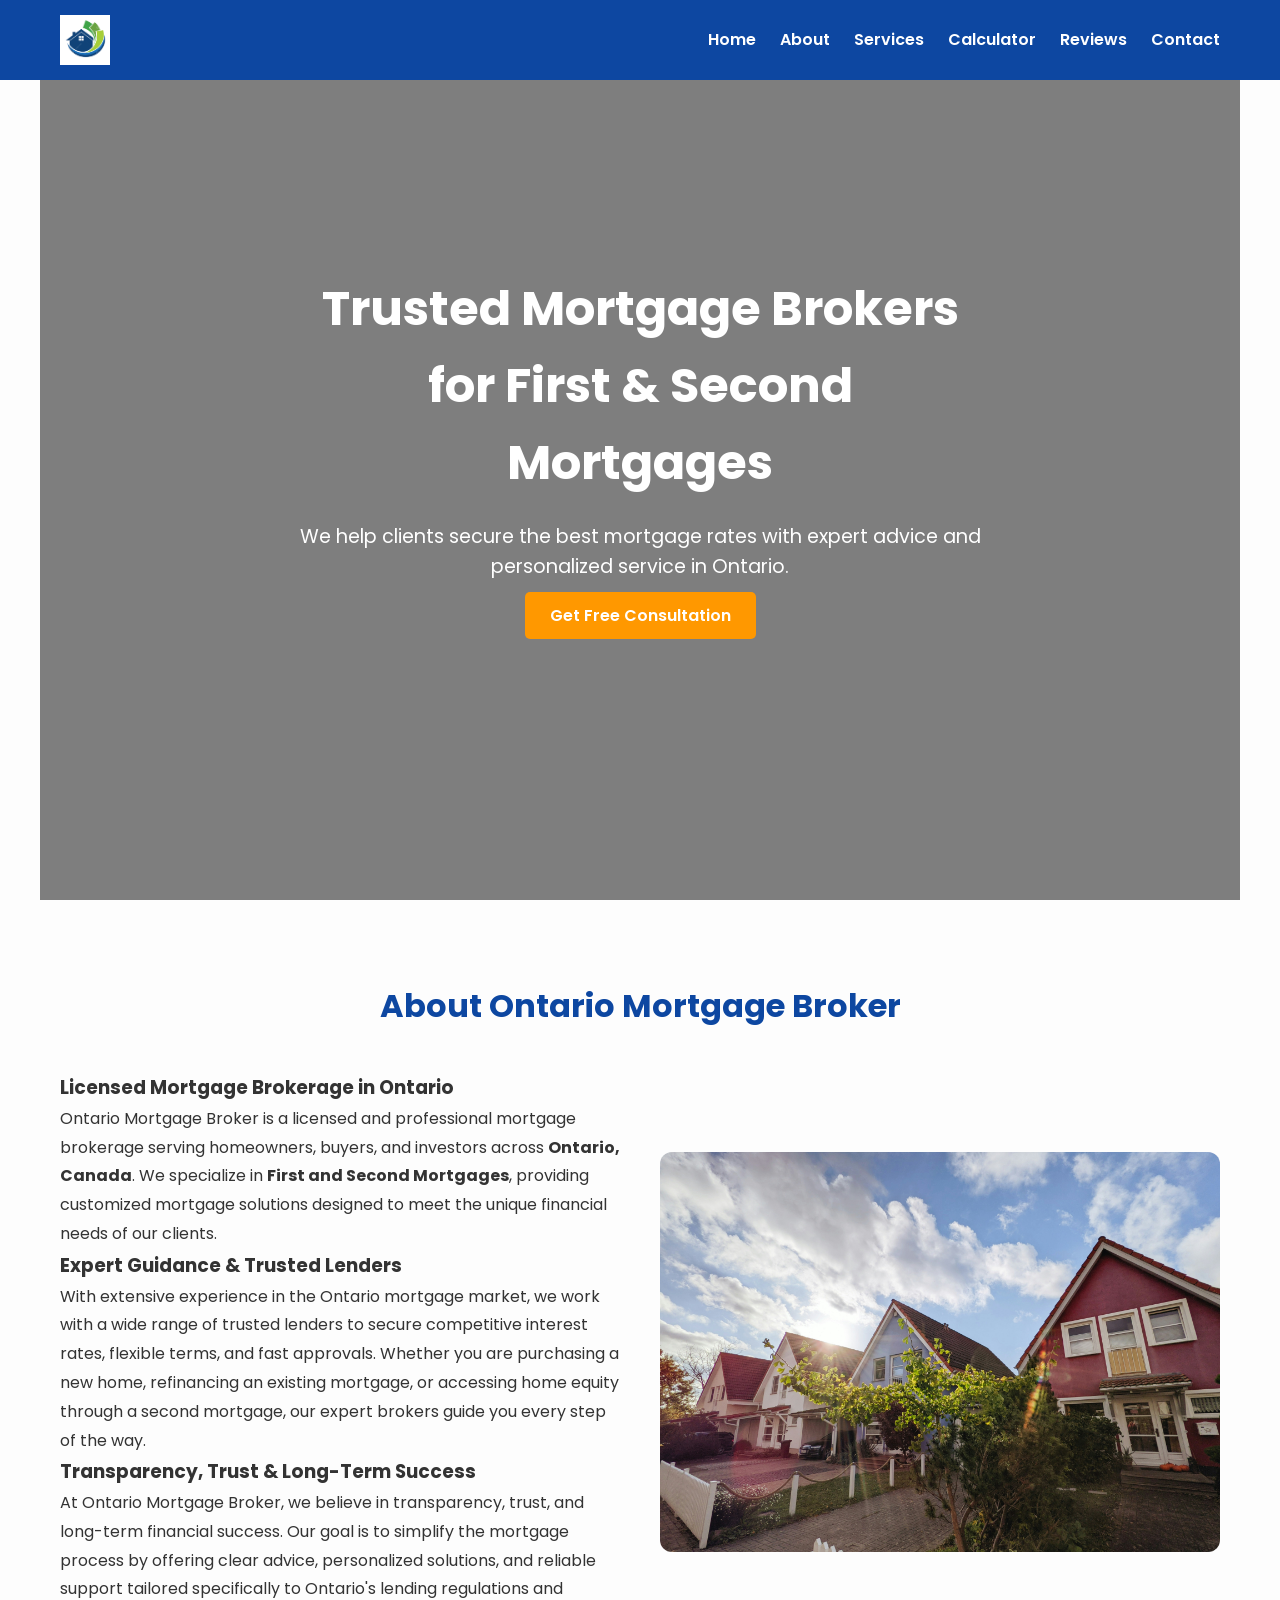
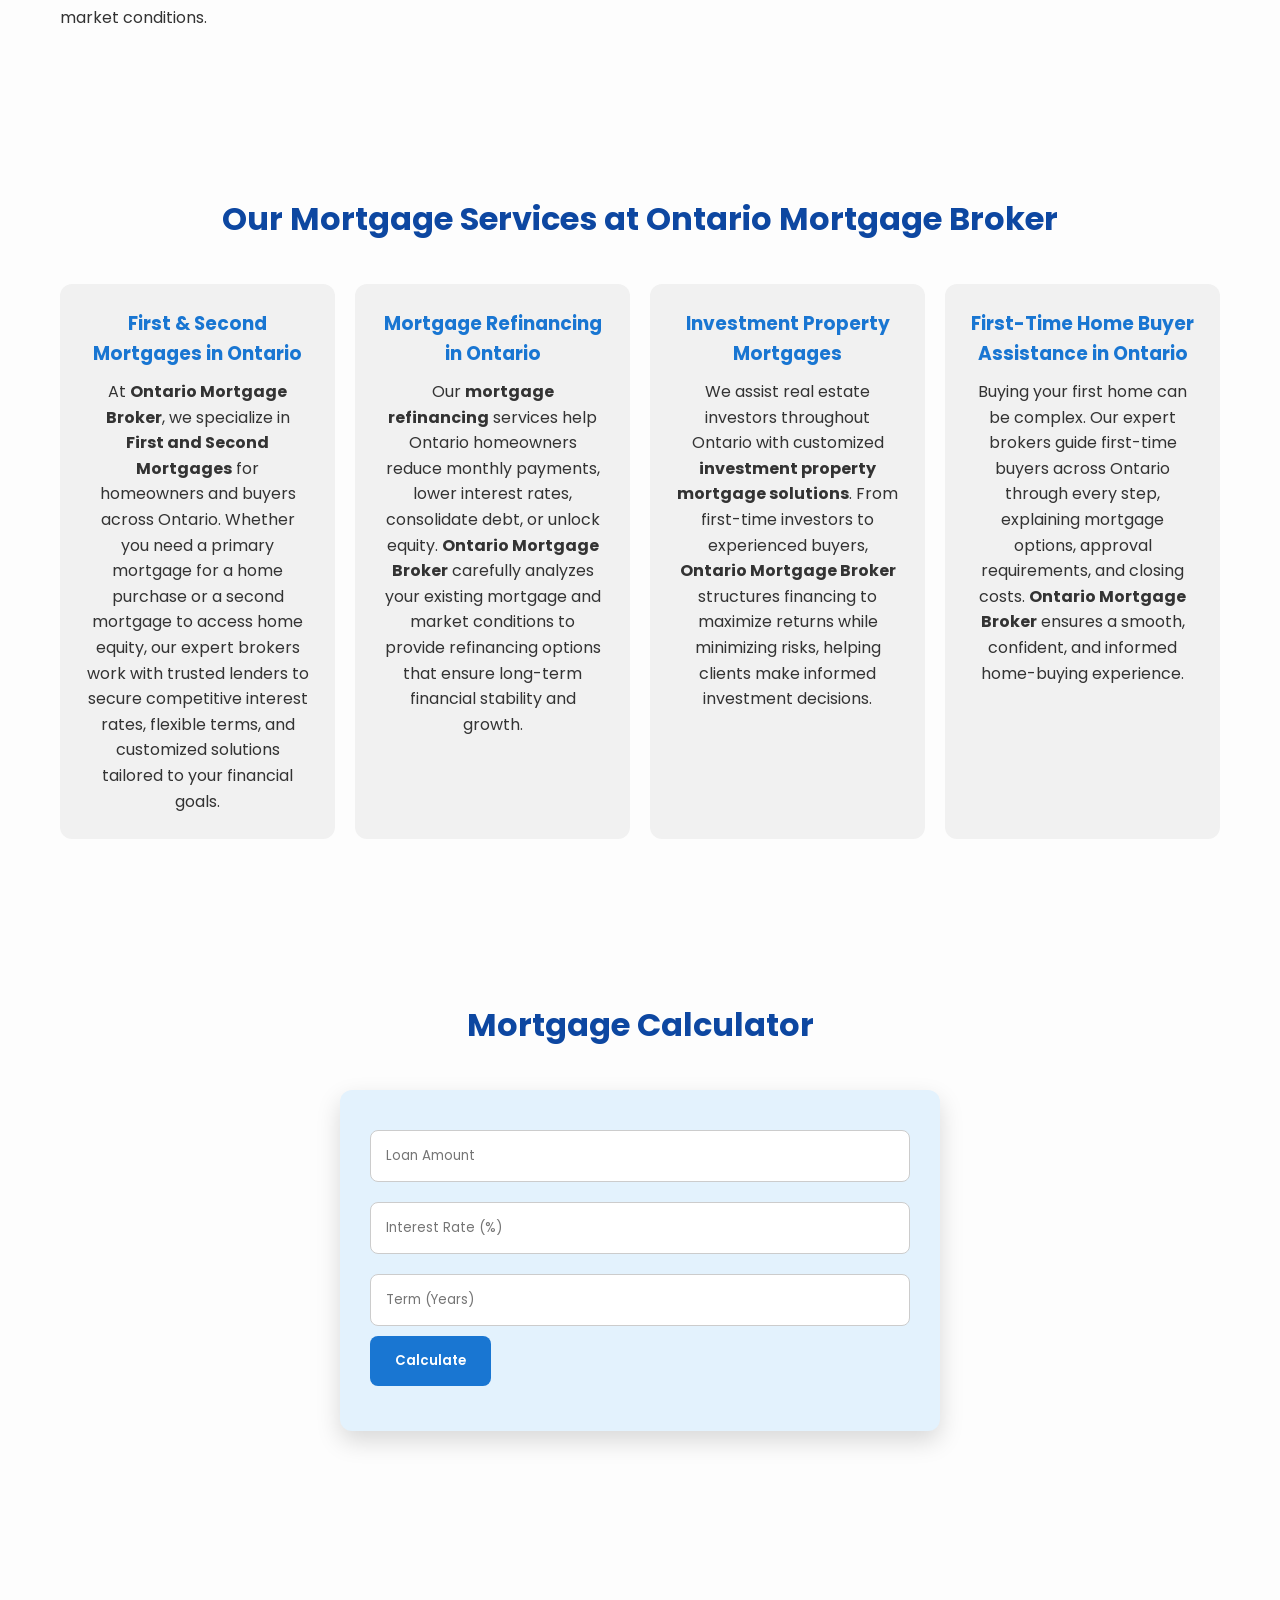
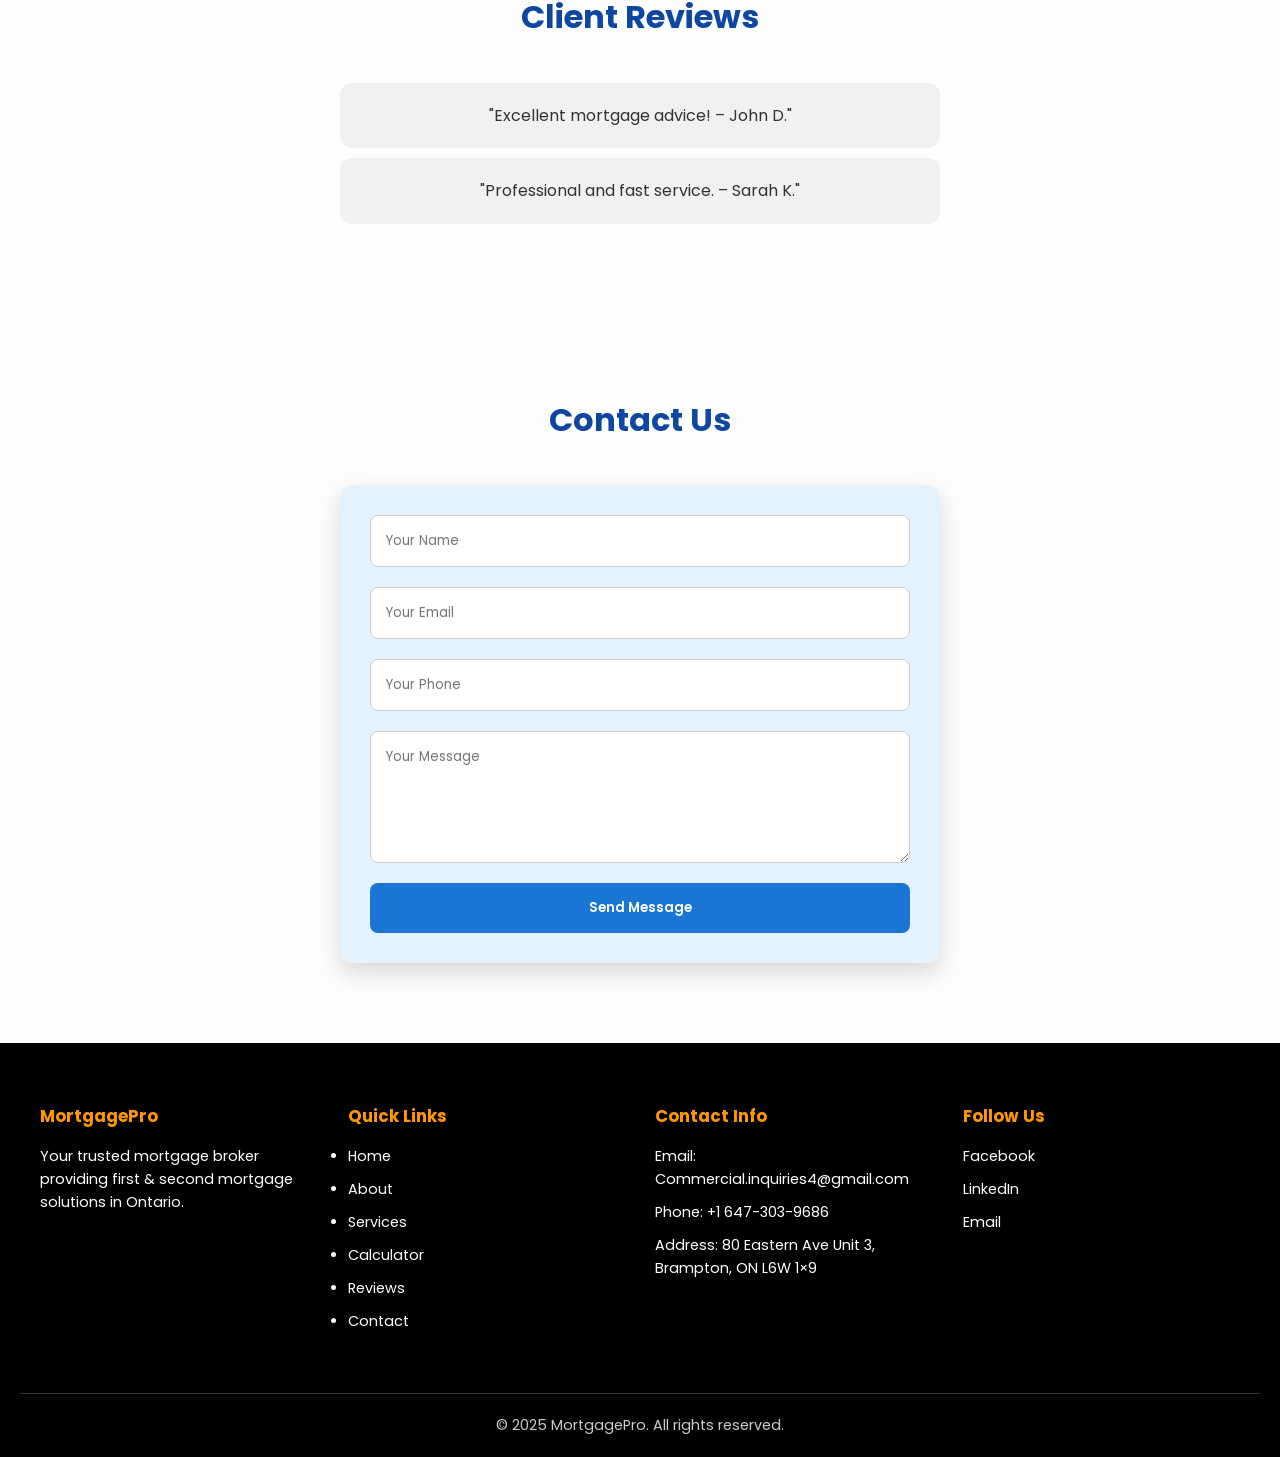
==== index.html @ 1dab1d3c "All recent changes deployed" ====
<!DOCTYPE html>
<html lang="en">
<head>
<meta charset="UTF-8">
<meta name="viewport" content="width=device-width, initial-scale=1.0">
<meta name="description" content="Professional mortgage broker website with services, contact form, calculator, and client reviews.">
<meta name="keywords" content="Mortgage broker, First & Second Mortgages, Refinance, Mortgage services, Ontario mortgage broker">
<title>MortgagePro</title>
<link href="https://fonts.googleapis.com/css2?family=Poppins:wght@400;600&display=swap" rel="stylesheet">
<style>
/* Reset & Body */
* { margin:0; padding:0; box-sizing:border-box; font-family:'Poppins',sans-serif; }
body { line-height:1.6; color:#333; scroll-behavior:smooth; background:#fdfdfd; }
a { text-decoration:none; color:inherit; }
img { display:block; max-width:100%; height:auto; }

/* Header */
header { background:#0d47a1; color:#fff; padding:15px 0; position:fixed; width:100%; top:0; z-index:1000; transition:0.3s; }
header.scrolled { background:#0b3a8b; }
header .container { display:flex; justify-content:space-between; align-items:center; max-width:1200px; margin:auto; padding:0 20px; }
header nav a { margin-left:20px; font-weight:600; transition:0.3s; }
header nav a:hover { text-decoration:underline; color:#ff9800; }

/* Hero Section */
.hero { display:flex; flex-direction:column; justify-content:center; align-items:center; text-align:center; height:100vh; background:url('image1.jpg') no-repeat center center/cover; color:#fff; position:relative; width:100vw; }
.hero::after { content:""; position:absolute; top:0; left:0; width:100%; height:100%; background:rgba(0,0,0,0.5); }
.hero-content { position:relative; z-index:1; max-width:700px; animation:fadeIn 1s ease forwards; opacity:0; }
.hero h1 { font-size:3rem; margin-bottom:20px; }
.hero p { font-size:1.2rem; margin-bottom:20px; }
.hero .cta { padding:12px 25px; background:#ff9800; color:#fff; font-weight:600; border-radius:5px; transition:0.3s; }
.hero .cta:hover { transform:scale(1.05); }

/* Keyframes */
@keyframes fadeIn {0%{opacity:0;transform:translateY(20px);}100%{opacity:1;transform:translateY(0);}}

/* Sections */
section { padding:80px 20px; max-width:1200px; margin:auto; }
h2 { text-align:center; margin-bottom:40px; font-size:2rem; color:#0d47a1; }

/* About Section */
.about { 
  display:flex; 
  flex-wrap:wrap; 
  align-items:center; 
  gap:20px; 
  justify-content:space-between; 
}
.about .text { 
  flex:1; 
  font-size:1rem; 
  line-height:1.8; 
  order:1; 
  padding-right:20px; 
}
.about img { 
  flex:1; 
  border-radius:12px; 
  transition:transform 0.5s; 
  order:2; 
  max-width:100%; 
  max-height:400px; 
  object-fit:cover; 
}
.about img:hover { transform:scale(1.05) rotate(1deg); }

/* Services */
.services { display:grid; grid-template-columns:repeat(auto-fit,minmax(250px,1fr)); gap:20px; }
.service-card { background:#f1f1f1; padding:25px; border-radius:12px; text-align:center; transition: transform 0.3s, box-shadow 0.3s; }
.service-card:hover { transform:translateY(-10px); box-shadow:0 10px 25px rgba(0,0,0,0.2); }
.service-card h3 { margin-bottom:10px; color:#1976d2; }

/* Calculator */
.calculator { max-width:600px; margin:auto; background:#e3f2fd; padding:30px; border-radius:12px; box-shadow:0 10px 25px rgba(0,0,0,0.15); transition:transform 0.3s; }
.calculator:hover { transform:translateY(-5px); }
.calculator input { width:100%; padding:15px; margin:10px 0; border-radius:8px; border:1px solid #ccc; transition:0.3s; }
.calculator input:focus { border-color:#1976d2; box-shadow:0 0 10px rgba(25,118,210,0.3); }
.calculator button { padding:15px 25px; background:#1976d2; color:#fff; border:none; border-radius:8px; cursor:pointer; font-weight:600; transition:0.3s; }
.calculator button:hover { background:#0d47a1; transform:scale(1.05); }
.calculator .result { margin-top:15px; font-weight:600; font-size:1.1rem; }

/* Reviews */
.reviews { text-align:center; }
.review-placeholder { background:#f1f1f1; padding:20px; border-radius:12px; margin:10px auto; max-width:600px; transition:transform 0.3s; }
.review-placeholder:hover { transform:scale(1.03); }

/* Contact Form */
.contact form { max-width:600px; margin:auto; display:flex; flex-direction:column; background:#e3f2fd; padding:30px; border-radius:12px; box-shadow:0 10px 25px rgba(0,0,0,0.15); transition:transform 0.3s; }
.contact form:hover { transform:translateY(-5px); }
.contact input, .contact textarea { padding:15px; margin-bottom:20px; border-radius:8px; border:1px solid #ccc; transition:0.3s; }
.contact input:focus, .contact textarea:focus { border-color:#1976d2; box-shadow:0 0 12px rgba(25,118,210,0.3); }
.contact button { padding:15px 25px; background:#1976d2; color:#fff; border:none; border-radius:8px; cursor:pointer; font-weight:600; transition:0.3s; }
.contact button:hover { background:#0d47a1; transform:scale(1.05); }

/* Footer */
footer { background:#000; color:#fff; padding:60px 20px 20px; font-size:0.9rem; }
.footer-container { display:flex; flex-wrap:wrap; gap:30px; max-width:1200px; margin:auto; justify-content:space-between; }
.footer-col { flex:1 1 200px; }
.footer-col h3 { margin-bottom:15px; color:#ff9800; }
.footer-col p, .footer-col ul, .footer-col a { margin-bottom:10px; color:#fff; }
.footer-col a { display:inline-block; transition:0.3s; }
.footer-col a:hover { color:#ff9800; text-decoration:underline; }
.footer-bottom { text-align:center; margin-top:40px; border-top:1px solid #333; padding-top:20px; color:#ccc; }

/* Responsive */
@media(max-width:768px){
.hero h1{font-size:2rem;}
.hero p{font-size:1rem;}
.about { flex-direction:column; }
.about .text, .about img { order:initial; padding:0; max-height:none; }
header .container { flex-direction:column; gap:10px; }
}
</style>
</head>
<body>

<!-- Header -->
<header>
<div class="container">
<div class="logo">
  <img src="logo.png" alt="MortgagePro Logo" style="height:50px;">
</div>
<nav>
<a href="#hero">Home</a>
<a href="#about">About</a>
<a href="#services">Services</a>
<a href="#calculator">Calculator</a>
<a href="#reviews">Reviews</a>
<a href="#contact">Contact</a>
</nav>
</div>
</header>

<!-- Hero Section -->
<section class="hero" id="hero">
<div class="hero-content">
<h1>Trusted Mortgage Brokers for First & Second Mortgages</h1>
<p>We help clients secure the best mortgage rates with expert advice and personalized service in Ontario.</p>
<a href="#contact" class="cta">Get Free Consultation</a>
</div>
</section>

<!-- About -->
<section id="about">
  <h2>About Ontario Mortgage Broker</h2>
  <div class="about">
    <div class="text">
      <h3>Licensed Mortgage Brokerage in Ontario</h3>
      <p>
        Ontario Mortgage Broker is a licensed and professional mortgage brokerage serving homeowners,
        buyers, and investors across <strong>Ontario, Canada</strong>.
        We specialize in <strong>First and Second Mortgages</strong>, providing customized
        mortgage solutions designed to meet the unique financial needs of our clients.
      </p>

      <h3>Expert Guidance & Trusted Lenders</h3>
      <p>
        With extensive experience in the Ontario mortgage market, we work with a wide range
        of trusted lenders to secure competitive interest rates, flexible terms, and fast approvals.
        Whether you are purchasing a new home, refinancing an existing mortgage, or accessing
        home equity through a second mortgage, our expert brokers guide you every step of the way.
      </p>

      <h3>Transparency, Trust & Long-Term Success</h3>
      <p>
        At Ontario Mortgage Broker, we believe in transparency, trust, and long-term financial success.
        Our goal is to simplify the mortgage process by offering clear advice, personalized
        solutions, and reliable support tailored specifically to Ontario's lending regulations
        and market conditions.
      </p>
    </div>
    <img src="image2.jpg" alt="About Ontario Mortgage Broker">
  </div>
</section>


<!-- Services -->
<section id="services">
  <h2>Our Mortgage Services at Ontario Mortgage Broker</h2>

  <div class="services">

    <div class="service-card">
      <h3>First & Second Mortgages in Ontario</h3>
      <p>
        At <strong>Ontario Mortgage Broker</strong>, we specialize in <strong>First and Second Mortgages</strong> for homeowners and buyers across Ontario. 
        Whether you need a primary mortgage for a home purchase or a second mortgage to access home equity, our expert brokers work with trusted lenders 
        to secure competitive interest rates, flexible terms, and customized solutions tailored to your financial goals.
      </p>
    </div>

    <div class="service-card">
      <h3>Mortgage Refinancing in Ontario</h3>
      <p>
        Our <strong>mortgage refinancing</strong> services help Ontario homeowners reduce monthly payments, lower interest rates, consolidate debt, 
        or unlock equity. <strong>Ontario Mortgage Broker</strong> carefully analyzes your existing mortgage and market conditions to provide 
        refinancing options that ensure long-term financial stability and growth.
      </p>
    </div>

    <div class="service-card">
      <h3>Investment Property Mortgages</h3>
      <p>
        We assist real estate investors throughout Ontario with customized <strong>investment property mortgage solutions</strong>. 
        From first-time investors to experienced buyers, <strong>Ontario Mortgage Broker</strong> structures financing to maximize returns 
        while minimizing risks, helping clients make informed investment decisions.
      </p>
    </div>

    <div class="service-card">
      <h3>First-Time Home Buyer Assistance in Ontario</h3>
      <p>
        Buying your first home can be complex. Our expert brokers guide first-time buyers across Ontario through every step, 
        explaining mortgage options, approval requirements, and closing costs. <strong>Ontario Mortgage Broker</strong> ensures a smooth, 
        confident, and informed home-buying experience.
      </p>
    </div>

  </div>
</section>

<style>
/* Responsive tweaks for Services section */
@media(max-width:768px){
  .services {
    display: flex;
    flex-direction: column;
    gap: 20px;
  }
  .service-card {
    padding: 20px;
  }
}
</style>










<!-- Calculator -->
<section id="calculator">
<h2>Mortgage Calculator</h2>
<div class="calculator">
<input type="number" id="loanAmount" placeholder="Loan Amount">
<input type="number" id="interestRate" placeholder="Interest Rate (%)">
<input type="number" id="termYears" placeholder="Term (Years)">
<button onclick="calculateMortgage()">Calculate</button>
<div class="result" id="calcResult"></div>
</div>
</section>

<!-- Reviews -->
<section id="reviews">
<h2>Client Reviews</h2>
<div class="reviews">
<div class="review-placeholder">"Excellent mortgage advice! – John D."</div>
<div class="review-placeholder">"Professional and fast service. – Sarah K."</div>
</div>
</section>



<section id="contact">
  <h2>Contact Us</h2>
  <div class="contact">
    <form id="leadForm">
      <input type="text" id="name" placeholder="Your Name" required>
      <input type="email" id="email" placeholder="Your Email" required>
      <input type="tel" id="phone" placeholder="Your Phone" required>
      <textarea id="message" placeholder="Your Message" rows="5"></textarea>
      <button type="submit">Send Message</button>
    </form>
  </div>
</section>

<!-- Footer -->
<footer>
<div class="footer-container">
<div class="footer-col">
<h3>MortgagePro</h3>
<p>Your trusted mortgage broker providing first & second mortgage solutions in Ontario.</p>
</div>
<div class="footer-col">
<h3>Quick Links</h3>
<ul>
<li><a href="#hero">Home</a></li>
<li><a href="#about">About</a></li>
<li><a href="#services">Services</a></li>
<li><a href="#calculator">Calculator</a></li>
<li><a href="#reviews">Reviews</a></li>
<li><a href="#contact">Contact</a></li>
</ul>
</div>
<div class="footer-col">
<h3>Contact Info</h3>
<p>Email: Commercial.inquiries4@gmail.com</p>
<p>Phone: +1 647-303-9686</p>
<p>Address: 80 Eastern Ave Unit 3, Brampton, ON L6W 1&times;9</p>
</div>
<div class="footer-col">
<h3>Follow Us</h3>
<a href="https://facebook.com" target="_blank">Facebook</a><br>
<a href="https://linkedin.com" target="_blank">LinkedIn</a><br>
<a href="mailto:info@mortgagepro.com">Email</a>
</div>
</div>
<div class="footer-bottom">
<p>© 2025 MortgagePro. All rights reserved.</p>
</div>
</footer>

<script>
// Header scroll effect
window.addEventListener('scroll', () => {
document.querySelector('header').classList.toggle('scrolled', window.scrollY > 50);
});

// Calculator JS
function calculateMortgage() {
const loan = parseFloat(document.getElementById('loanAmount').value);
const rate = parseFloat(document.getElementById('interestRate').value)/100/12;
const term = parseFloat(document.getElementById('termYears').value)*12;
if(loan && rate && term){
const payment = (loan*rate)/(1-Math.pow(1+rate,-term));
document.getElementById('calcResult').innerText = "Estimated Monthly Payment: $" + payment.toFixed(2);
} else {
document.getElementById('calcResult').innerText = "Please enter all values.";
}
}


// Contact Form JS (Google Sheet connection)
document.getElementById("leadForm").addEventListener("submit", function(e){
  e.preventDefault();

  fetch("https://script.google.com/macros/s/AKfycbxcb4WoUnMye8PsZwvzREpVzMfA0gu5jFRZthtnVTH0ZuHIfzr_DQMLZ7KPh3JcEZwuiw/exec", {
    method: "POST",
    body: JSON.stringify({
      name: document.getElementById("name").value,
      email: document.getElementById("email").value,
      phone: document.getElementById("phone").value,
      message: document.getElementById("message").value
    })
  })
  .then(res => res.json())
  .then(data => {
    alert("Thank you! Your message has been sent.");
    document.getElementById("leadForm").reset();
  })
  .catch(err => console.error("Error:", err));
});



</script>

</body>
</html>
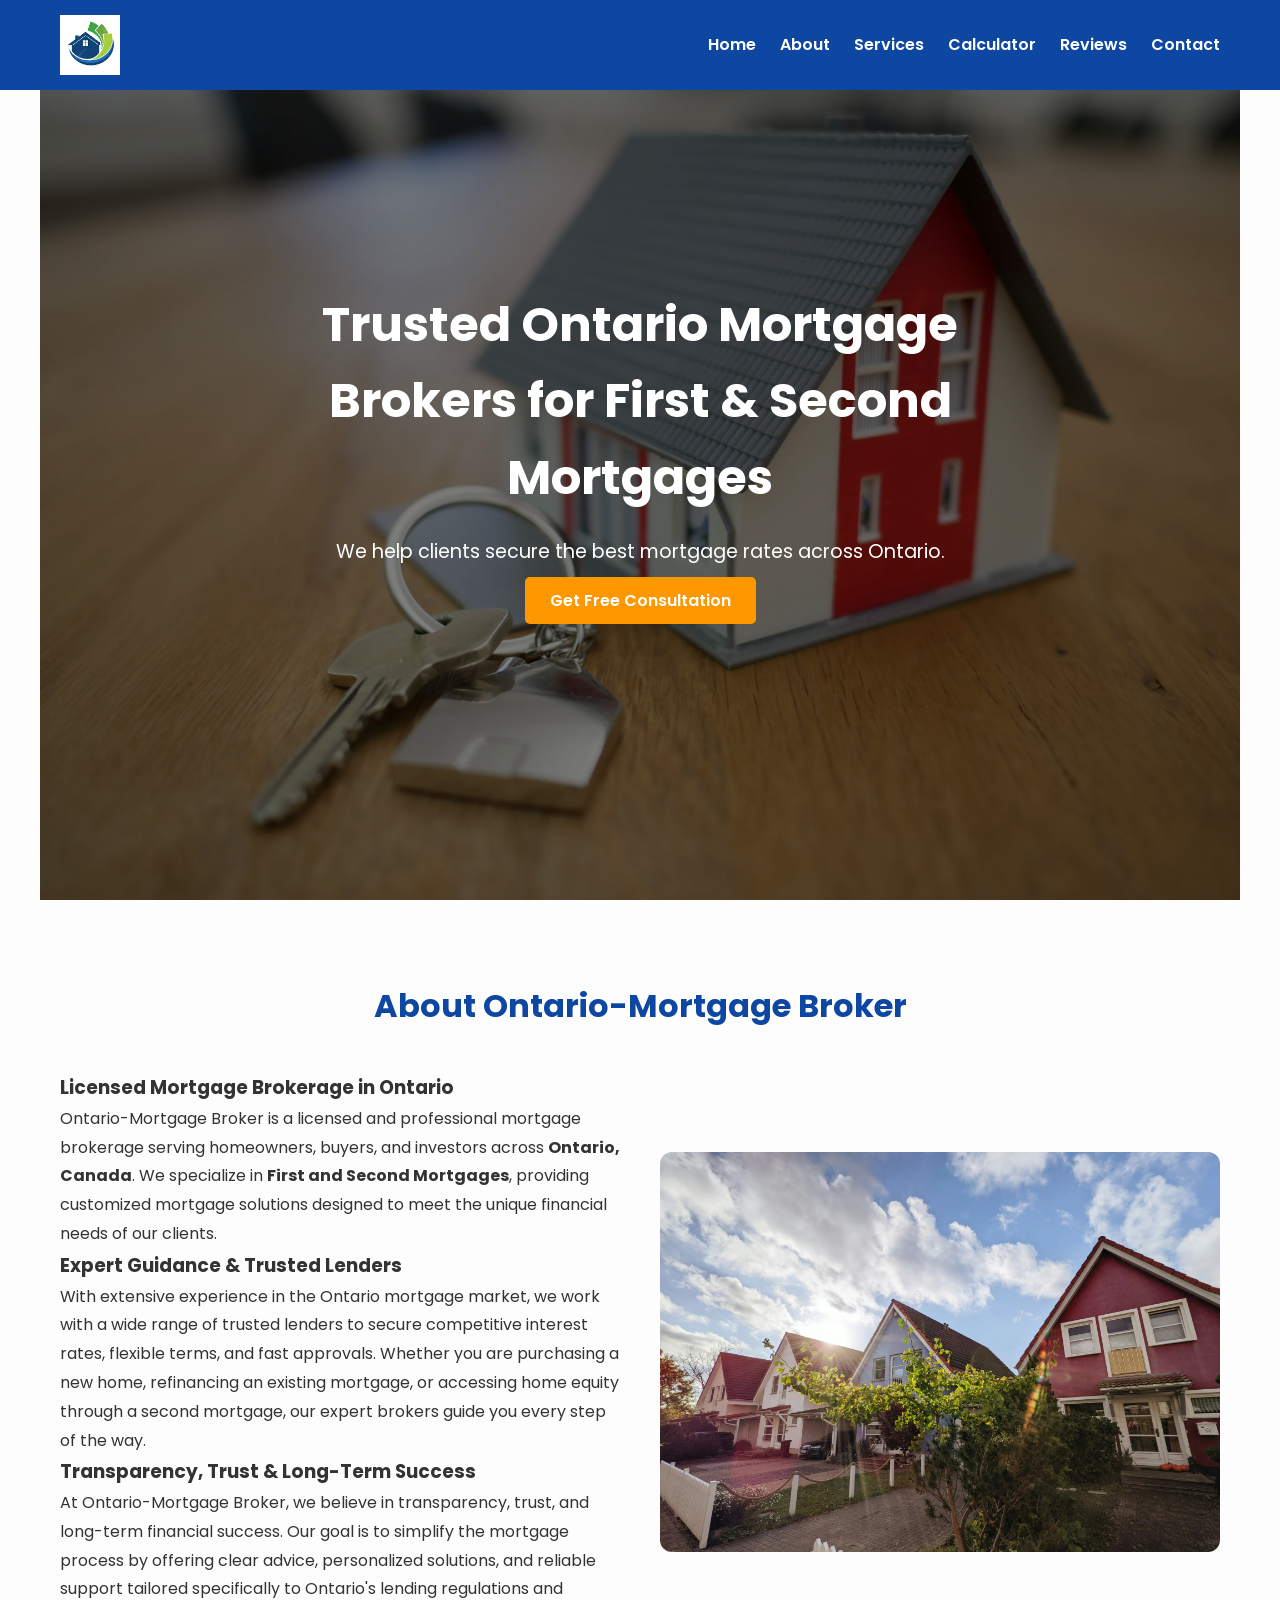
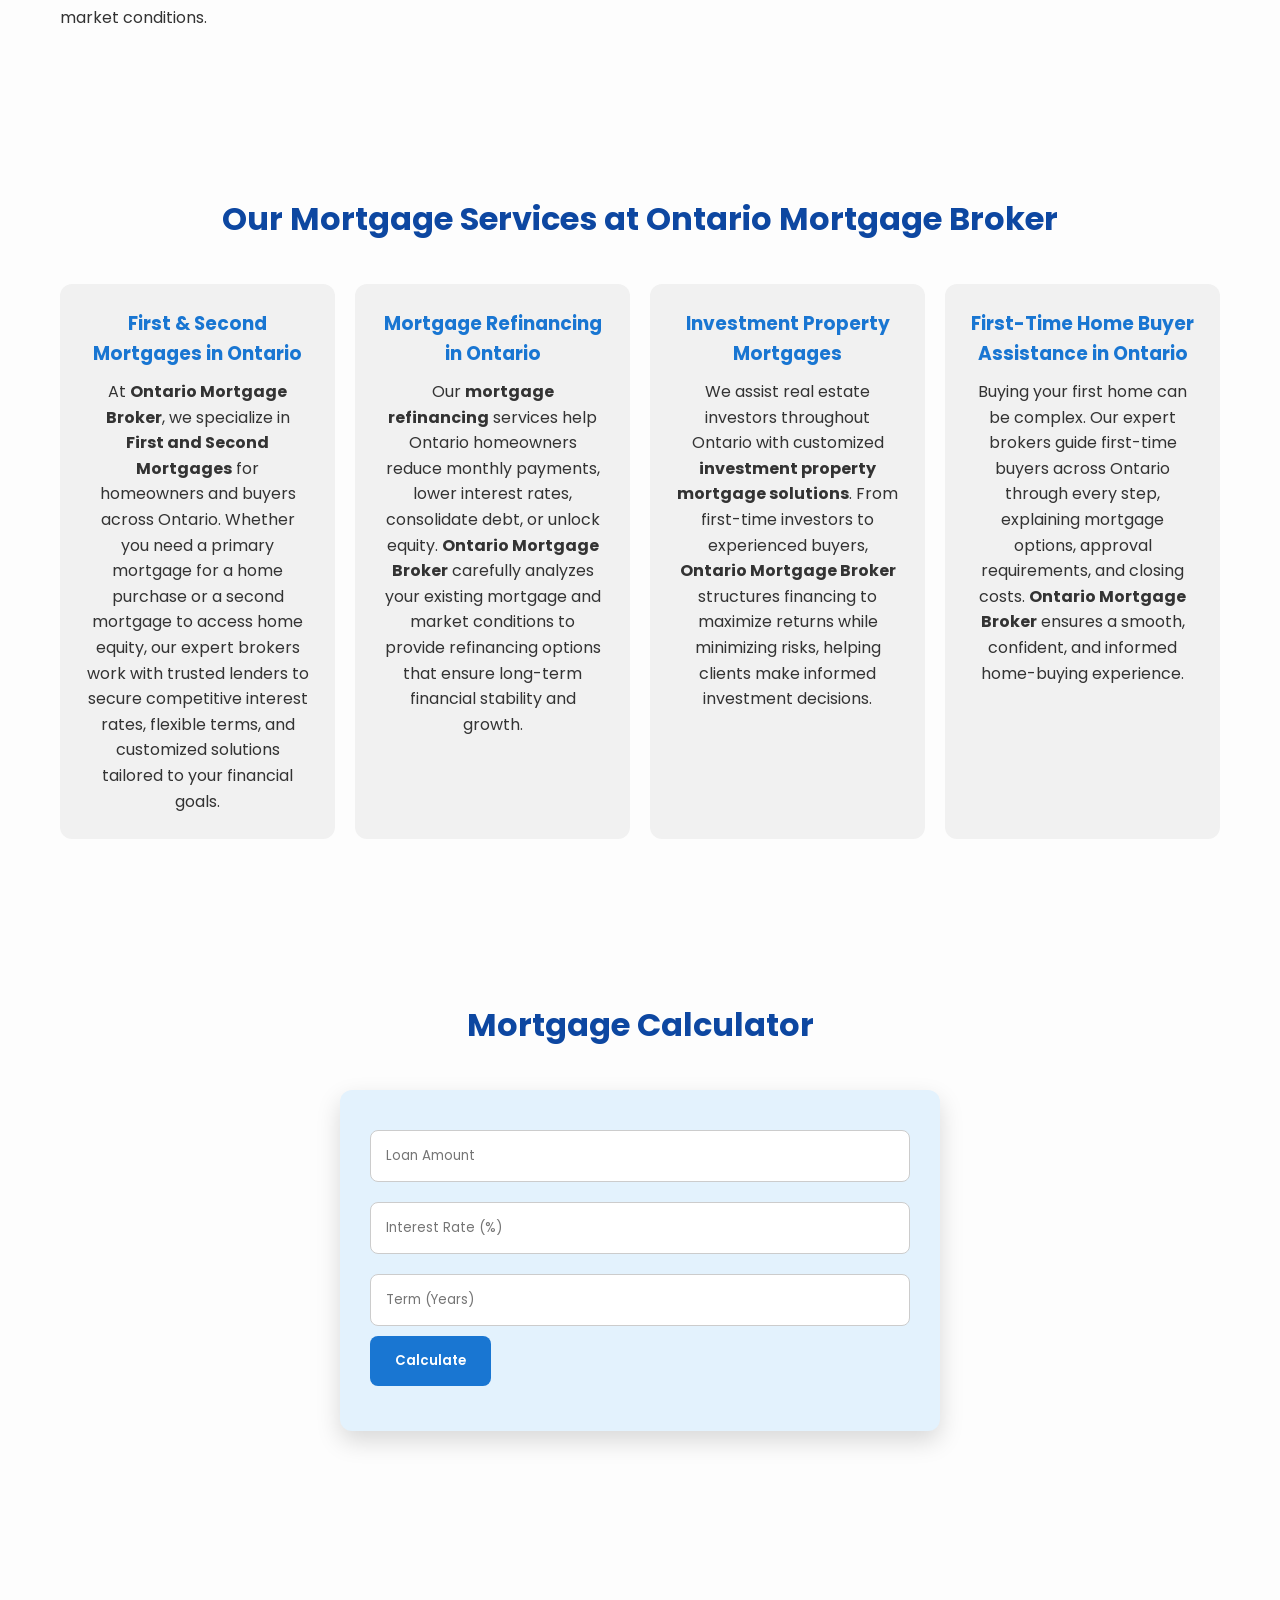
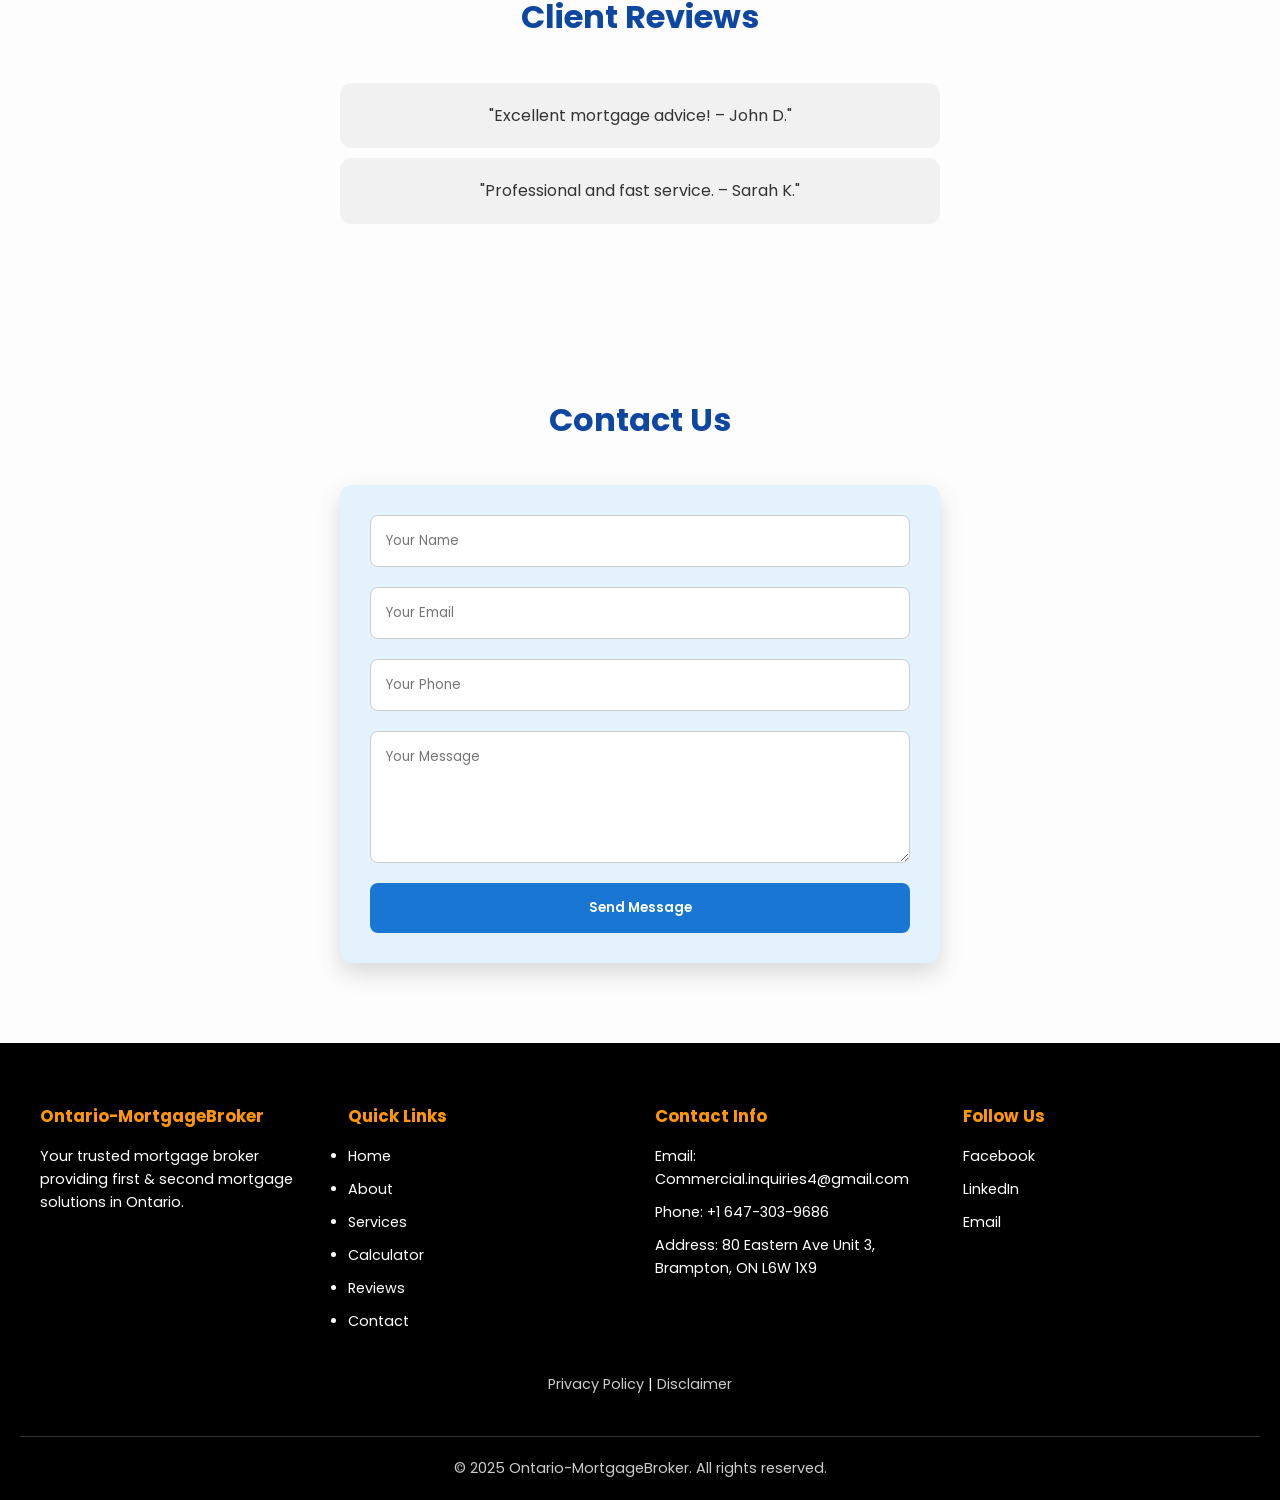
==== commit c8180753: "All recent changes deployed" ====
--- a/index.html
+++ b/index.html
@@ -1,12 +1,51 @@
 <!DOCTYPE html>
-<html lang="en">
+<!-- <html lang="en"> -->
+  <html lang="en-CA">
 <head>
 <meta charset="UTF-8">
 <meta name="viewport" content="width=device-width, initial-scale=1.0">
+<meta name="referrer" content="strict-origin-when-cross-origin">
 <meta name="description" content="Professional mortgage broker website with services, contact form, calculator, and client reviews.">
 <meta name="keywords" content="Mortgage broker, First & Second Mortgages, Refinance, Mortgage services, Ontario mortgage broker">
-<title>MortgagePro</title>
+<title>Ontario-Mortgage Broker | First & Second Mortgages</title>
+<link rel="canonical" href="https://ontario-mortgagebroker.ca/">
+<link rel="preload" as="image" href="ontario-mortgage-broker-hero.webp">
 <link href="https://fonts.googleapis.com/css2?family=Poppins:wght@400;600&display=swap" rel="stylesheet">
+<!--  SCHEMA MARKUP (SEO) -->
+  <script type="application/ld+json">
+  {
+    "@context": "https://schema.org",
+    "@type": "MortgageBroker",
+    "name": "Ontario Mortgage Broker",
+    "url": "https://ontario-mortgagebroker.ca",
+    "logo": "https://ontario-mortgagebroker.ca/ontario-mortgage-broker-logo.webp",
+    "telephone": "+1-647-303-9686",
+    "address": {
+      "@type": "PostalAddress",
+      "streetAddress": "80 Eastern Ave Unit 3",
+      "addressLocality": "Brampton",
+      "addressRegion": "ON",
+      "postalCode": "L6W 1X9",
+      "addressCountry": "CA"
+    },
+    "areaServed": {
+      "@type": "AdministrativeArea",
+      "name": "Ontario, Canada"
+    },
+    "serviceProvided": [
+      "First Mortgages",
+      "Second Mortgages",
+      "Mortgage Refinancing",
+      "Investment Property Mortgages"
+    ],
+    "sameAs": [
+      "https://www.facebook.com/",
+      "https://www.linkedin.com/"
+    ]
+  }
+  </script>
+    <!-- CSS STYLE LAST -->
+
 <style>
 /* Reset & Body */
 * { margin:0; padding:0; box-sizing:border-box; font-family:'Poppins',sans-serif; }
@@ -22,7 +61,8 @@
 header nav a:hover { text-decoration:underline; color:#ff9800; }
 
 /* Hero Section */
-.hero { display:flex; flex-direction:column; justify-content:center; align-items:center; text-align:center; height:100vh; background:url('image1.jpg') no-repeat center center/cover; color:#fff; position:relative; width:100vw; }
+/* .hero { display:flex; flex-direction:column; justify-content:center; align-items:center; text-align:center; height:100vh; background:url('ontario-mortgage-broker-hero.webp') no-repeat center center/cover; color:#fff; position:relative; width:100vw; } */
+.hero{position:relative;height:100vh;width:100vw;display:flex;justify-content:center;align-items:center;text-align:center;overflow:hidden;color:#fff}.hero-img{position:absolute;inset:0;width:100%;height:100%;object-fit:cover;z-index:-2}.hero::after{content:"";position:absolute;inset:0;background:rgba(0,0,0,.5);z-index:-1}.hero-content{position:relative;z-index:1;max-width:700px;animation:fadeIn 1s ease forwards;opacity:0}.hero h1{font-size:3rem;margin-bottom:20px}.hero p{font-size:1.2rem;margin-bottom:20px}.hero .cta{padding:12px 25px;background:#ff9800;color:#fff;font-weight:600;border-radius:5px;transition:.3s}.hero .cta:hover{transform:scale(1.05)}@keyframes fadeIn{0%{opacity:0;transform:translateY(20px)}100%{opacity:1;transform:translateY(0)}}
 .hero::after { content:""; position:absolute; top:0; left:0; width:100%; height:100%; background:rgba(0,0,0,0.5); }
 .hero-content { position:relative; z-index:1; max-width:700px; animation:fadeIn 1s ease forwards; opacity:0; }
 .hero h1 { font-size:3rem; margin-bottom:20px; }
@@ -101,6 +141,28 @@
 .footer-col a:hover { color:#ff9800; text-decoration:underline; }
 .footer-bottom { text-align:center; margin-top:40px; border-top:1px solid #333; padding-top:20px; color:#ccc; }
 
+
+
+.footer-legal {
+  text-align: center;
+  margin-top: 20px;
+}
+
+.footer-legal a {
+  color: #ccc;
+  font-size: 0.9rem;
+  transition: color 0.3s;
+}
+
+.footer-legal a:hover {
+  color: #ff9800;
+  text-decoration: underline;
+}
+
+
+
+
+
 /* Responsive */
 @media(max-width:768px){
 .hero h1{font-size:2rem;}
@@ -109,116 +171,6 @@
 .about .text, .about img { order:initial; padding:0; max-height:none; }
 header .container { flex-direction:column; gap:10px; }
 }
-</style>
-</head>
-<body>
-
-<!-- Header -->
-<header>
-<div class="container">
-<div class="logo">
-  <img src="logo.png" alt="MortgagePro Logo" style="height:50px;">
-</div>
-<nav>
-<a href="#hero">Home</a>
-<a href="#about">About</a>
-<a href="#services">Services</a>
-<a href="#calculator">Calculator</a>
-<a href="#reviews">Reviews</a>
-<a href="#contact">Contact</a>
-</nav>
-</div>
-</header>
-
-<!-- Hero Section -->
-<section class="hero" id="hero">
-<div class="hero-content">
-<h1>Trusted Mortgage Brokers for First & Second Mortgages</h1>
-<p>We help clients secure the best mortgage rates with expert advice and personalized service in Ontario.</p>
-<a href="#contact" class="cta">Get Free Consultation</a>
-</div>
-</section>
-
-<!-- About -->
-<section id="about">
-  <h2>About Ontario Mortgage Broker</h2>
-  <div class="about">
-    <div class="text">
-      <h3>Licensed Mortgage Brokerage in Ontario</h3>
-      <p>
-        Ontario Mortgage Broker is a licensed and professional mortgage brokerage serving homeowners,
-        buyers, and investors across <strong>Ontario, Canada</strong>.
-        We specialize in <strong>First and Second Mortgages</strong>, providing customized
-        mortgage solutions designed to meet the unique financial needs of our clients.
-      </p>
-
-      <h3>Expert Guidance & Trusted Lenders</h3>
-      <p>
-        With extensive experience in the Ontario mortgage market, we work with a wide range
-        of trusted lenders to secure competitive interest rates, flexible terms, and fast approvals.
-        Whether you are purchasing a new home, refinancing an existing mortgage, or accessing
-        home equity through a second mortgage, our expert brokers guide you every step of the way.
-      </p>
-
-      <h3>Transparency, Trust & Long-Term Success</h3>
-      <p>
-        At Ontario Mortgage Broker, we believe in transparency, trust, and long-term financial success.
-        Our goal is to simplify the mortgage process by offering clear advice, personalized
-        solutions, and reliable support tailored specifically to Ontario's lending regulations
-        and market conditions.
-      </p>
-    </div>
-    <img src="image2.jpg" alt="About Ontario Mortgage Broker">
-  </div>
-</section>
-
-
-<!-- Services -->
-<section id="services">
-  <h2>Our Mortgage Services at Ontario Mortgage Broker</h2>
-
-  <div class="services">
-
-    <div class="service-card">
-      <h3>First & Second Mortgages in Ontario</h3>
-      <p>
-        At <strong>Ontario Mortgage Broker</strong>, we specialize in <strong>First and Second Mortgages</strong> for homeowners and buyers across Ontario. 
-        Whether you need a primary mortgage for a home purchase or a second mortgage to access home equity, our expert brokers work with trusted lenders 
-        to secure competitive interest rates, flexible terms, and customized solutions tailored to your financial goals.
-      </p>
-    </div>
-
-    <div class="service-card">
-      <h3>Mortgage Refinancing in Ontario</h3>
-      <p>
-        Our <strong>mortgage refinancing</strong> services help Ontario homeowners reduce monthly payments, lower interest rates, consolidate debt, 
-        or unlock equity. <strong>Ontario Mortgage Broker</strong> carefully analyzes your existing mortgage and market conditions to provide 
-        refinancing options that ensure long-term financial stability and growth.
-      </p>
-    </div>
-
-    <div class="service-card">
-      <h3>Investment Property Mortgages</h3>
-      <p>
-        We assist real estate investors throughout Ontario with customized <strong>investment property mortgage solutions</strong>. 
-        From first-time investors to experienced buyers, <strong>Ontario Mortgage Broker</strong> structures financing to maximize returns 
-        while minimizing risks, helping clients make informed investment decisions.
-      </p>
-    </div>
-
-    <div class="service-card">
-      <h3>First-Time Home Buyer Assistance in Ontario</h3>
-      <p>
-        Buying your first home can be complex. Our expert brokers guide first-time buyers across Ontario through every step, 
-        explaining mortgage options, approval requirements, and closing costs. <strong>Ontario Mortgage Broker</strong> ensures a smooth, 
-        confident, and informed home-buying experience.
-      </p>
-    </div>
-
-  </div>
-</section>
-
-<style>
 /* Responsive tweaks for Services section */
 @media(max-width:768px){
   .services {
@@ -231,15 +183,146 @@
   }
 }
 </style>
-
-
-
-
-
-
-
-
-
+</head>
+<body>
+
+<!-- Header -->
+<header>
+<div class="container">
+<div class="logo">
+  <!-- <img src="logo.png" alt="MortgagePro Logo" style="height:50px;"> -->
+   <img 
+  src="ontario-mortgage-broker-logo.webp"
+  alt="Ontario Mortgage Broker logo – licensed mortgage brokerage in Ontario Canada"
+  loading="lazy"
+  width="60"
+  height="60"
+>
+
+</div>
+<nav>
+<a href="#hero">Home</a>
+<a href="#about">About</a>
+<a href="#services">Services</a>
+<a href="#calculator">Calculator</a>
+<a href="#reviews">Reviews</a>
+<a href="#contact">Contact</a>
+</nav>
+</div>
+</header>
+
+<!-- Hero Section -->
+<!-- <section class="hero" id="hero">
+<div class="hero-content">
+<h1>Trusted Ontario-Mortgage Brokers for First & Second Mortgages</h1>
+<p>We help clients secure the best mortgage rates with expert advice and personalized service in Ontario.</p>
+<a href="#contact" class="cta">Get Free Consultation</a>
+</div>
+</section> -->
+
+
+<section class="hero" id="hero">
+  <img src="ontario-mortgage-broker-hero.webp" alt="Ontario mortgage broker helping clients with first and second mortgages in Brampton" class="hero-img" loading="eager">
+  <div class="hero-content">
+    <h1>Trusted Ontario Mortgage Brokers for First & Second Mortgages</h1>
+    <p>We help clients secure the best mortgage rates across Ontario.</p>
+    <a href="#contact" class="cta">Get Free Consultation</a>
+  </div>
+</section>
+
+
+
+
+
+
+
+
+<!-- About -->
+<section id="about">
+  <h2>About Ontario-Mortgage Broker</h2>
+  <div class="about">
+    <div class="text">
+      <h3>Licensed Mortgage Brokerage in Ontario</h3>
+      <p>
+        Ontario-Mortgage Broker is a licensed and professional mortgage brokerage serving homeowners,
+        buyers, and investors across <strong>Ontario, Canada</strong>.
+        We specialize in <strong>First and Second Mortgages</strong>, providing customized
+        mortgage solutions designed to meet the unique financial needs of our clients.
+      </p>
+
+      <h3>Expert Guidance & Trusted Lenders</h3>
+      <p>
+        With extensive experience in the Ontario mortgage market, we work with a wide range
+        of trusted lenders to secure competitive interest rates, flexible terms, and fast approvals.
+        Whether you are purchasing a new home, refinancing an existing mortgage, or accessing
+        home equity through a second mortgage, our expert brokers guide you every step of the way.
+      </p>
+
+      <h3>Transparency, Trust & Long-Term Success</h3>
+      <p>
+        At Ontario-Mortgage Broker, we believe in transparency, trust, and long-term financial success.
+        Our goal is to simplify the mortgage process by offering clear advice, personalized
+        solutions, and reliable support tailored specifically to Ontario's lending regulations
+        and market conditions.
+      </p>
+    </div>
+    <!-- <img src="image2.jpg" alt="About Ontario Mortgage Broker"> -->
+     <img 
+  src="ontario-mortgage-broker-about.webp"
+  alt="Ontario mortgage broker providing first and second mortgages in Ontario"
+  loading="lazy"
+  width="1400"
+  height="800"
+>
+
+  </div>
+</section>
+
+
+<!-- Services -->
+<section id="services">
+  <h2>Our Mortgage Services at Ontario Mortgage Broker</h2>
+
+  <div class="services">
+
+    <div class="service-card">
+      <h3>First & Second Mortgages in Ontario</h3>
+      <p>
+        At <strong>Ontario Mortgage Broker</strong>, we specialize in <strong>First and Second Mortgages</strong> for homeowners and buyers across Ontario. 
+        Whether you need a primary mortgage for a home purchase or a second mortgage to access home equity, our expert brokers work with trusted lenders 
+        to secure competitive interest rates, flexible terms, and customized solutions tailored to your financial goals.
+      </p>
+    </div>
+
+    <div class="service-card">
+      <h3>Mortgage Refinancing in Ontario</h3>
+      <p>
+        Our <strong>mortgage refinancing</strong> services help Ontario homeowners reduce monthly payments, lower interest rates, consolidate debt, 
+        or unlock equity. <strong>Ontario Mortgage Broker</strong> carefully analyzes your existing mortgage and market conditions to provide 
+        refinancing options that ensure long-term financial stability and growth.
+      </p>
+    </div>
+
+    <div class="service-card">
+      <h3>Investment Property Mortgages</h3>
+      <p>
+        We assist real estate investors throughout Ontario with customized <strong>investment property mortgage solutions</strong>. 
+        From first-time investors to experienced buyers, <strong>Ontario Mortgage Broker</strong> structures financing to maximize returns 
+        while minimizing risks, helping clients make informed investment decisions.
+      </p>
+    </div>
+
+    <div class="service-card">
+      <h3>First-Time Home Buyer Assistance in Ontario</h3>
+      <p>
+        Buying your first home can be complex. Our expert brokers guide first-time buyers across Ontario through every step, 
+        explaining mortgage options, approval requirements, and closing costs. <strong>Ontario Mortgage Broker</strong> ensures a smooth, 
+        confident, and informed home-buying experience.
+      </p>
+    </div>
+
+  </div>
+</section>
 
 <!-- Calculator -->
 <section id="calculator">
@@ -261,8 +344,6 @@
 <div class="review-placeholder">"Professional and fast service. – Sarah K."</div>
 </div>
 </section>
-
-
 
 <section id="contact">
   <h2>Contact Us</h2>
@@ -281,7 +362,7 @@
 <footer>
 <div class="footer-container">
 <div class="footer-col">
-<h3>MortgagePro</h3>
+<h3>Ontario-MortgageBroker</h3>
 <p>Your trusted mortgage broker providing first & second mortgage solutions in Ontario.</p>
 </div>
 <div class="footer-col">
@@ -299,17 +380,25 @@
 <h3>Contact Info</h3>
 <p>Email: Commercial.inquiries4@gmail.com</p>
 <p>Phone: +1 647-303-9686</p>
-<p>Address: 80 Eastern Ave Unit 3, Brampton, ON L6W 1&times;9</p>
+<p>Address: 80 Eastern Ave Unit 3, Brampton, ON L6W 1X9</p>
 </div>
 <div class="footer-col">
 <h3>Follow Us</h3>
 <a href="https://facebook.com" target="_blank">Facebook</a><br>
 <a href="https://linkedin.com" target="_blank">LinkedIn</a><br>
-<a href="mailto:info@mortgagepro.com">Email</a>
-</div>
-</div>
+<a href="mailto:Commercial.inquiries4@gmail.com">Email</a>
+
+</div>
+</div>
+<div class="footer-legal">
+  <p>
+    <a href="privacy-policy.html">Privacy Policy</a> |
+    <a href="disclaimer.html">Disclaimer</a>
+  </p>
+</div>
+
 <div class="footer-bottom">
-<p>© 2025 MortgagePro. All rights reserved.</p>
+<p>© 2025 Ontario-MortgageBroker. All rights reserved.</p>
 </div>
 </footer>
 
@@ -337,8 +426,9 @@
 document.getElementById("leadForm").addEventListener("submit", function(e){
   e.preventDefault();
 
-  fetch("https://script.google.com/macros/s/AKfycbxcb4WoUnMye8PsZwvzREpVzMfA0gu5jFRZthtnVTH0ZuHIfzr_DQMLZ7KPh3JcEZwuiw/exec", {
+  fetch("https://script.google.com/macros/s/AKfycbwMOwmQ_RZqg8NEfTjz4Sgg3TE-17X34hBE8Mv_kHDOjyPWFQcWKIBr77vwQt8qKDSrkQ/exec", {
     method: "POST",
+    headers: { "Content-Type": "application/json" },
     body: JSON.stringify({
       name: document.getElementById("name").value,
       email: document.getElementById("email").value,
@@ -347,11 +437,13 @@
     })
   })
   .then(res => res.json())
-  .then(data => {
-    alert("Thank you! Your message has been sent.");
+  .then(() => {
+    alert("Message sent successfully!");
     document.getElementById("leadForm").reset();
   })
-  .catch(err => console.error("Error:", err));
+  .catch(() => {
+    alert("Error! Please try again.");
+  });
 });
 
 
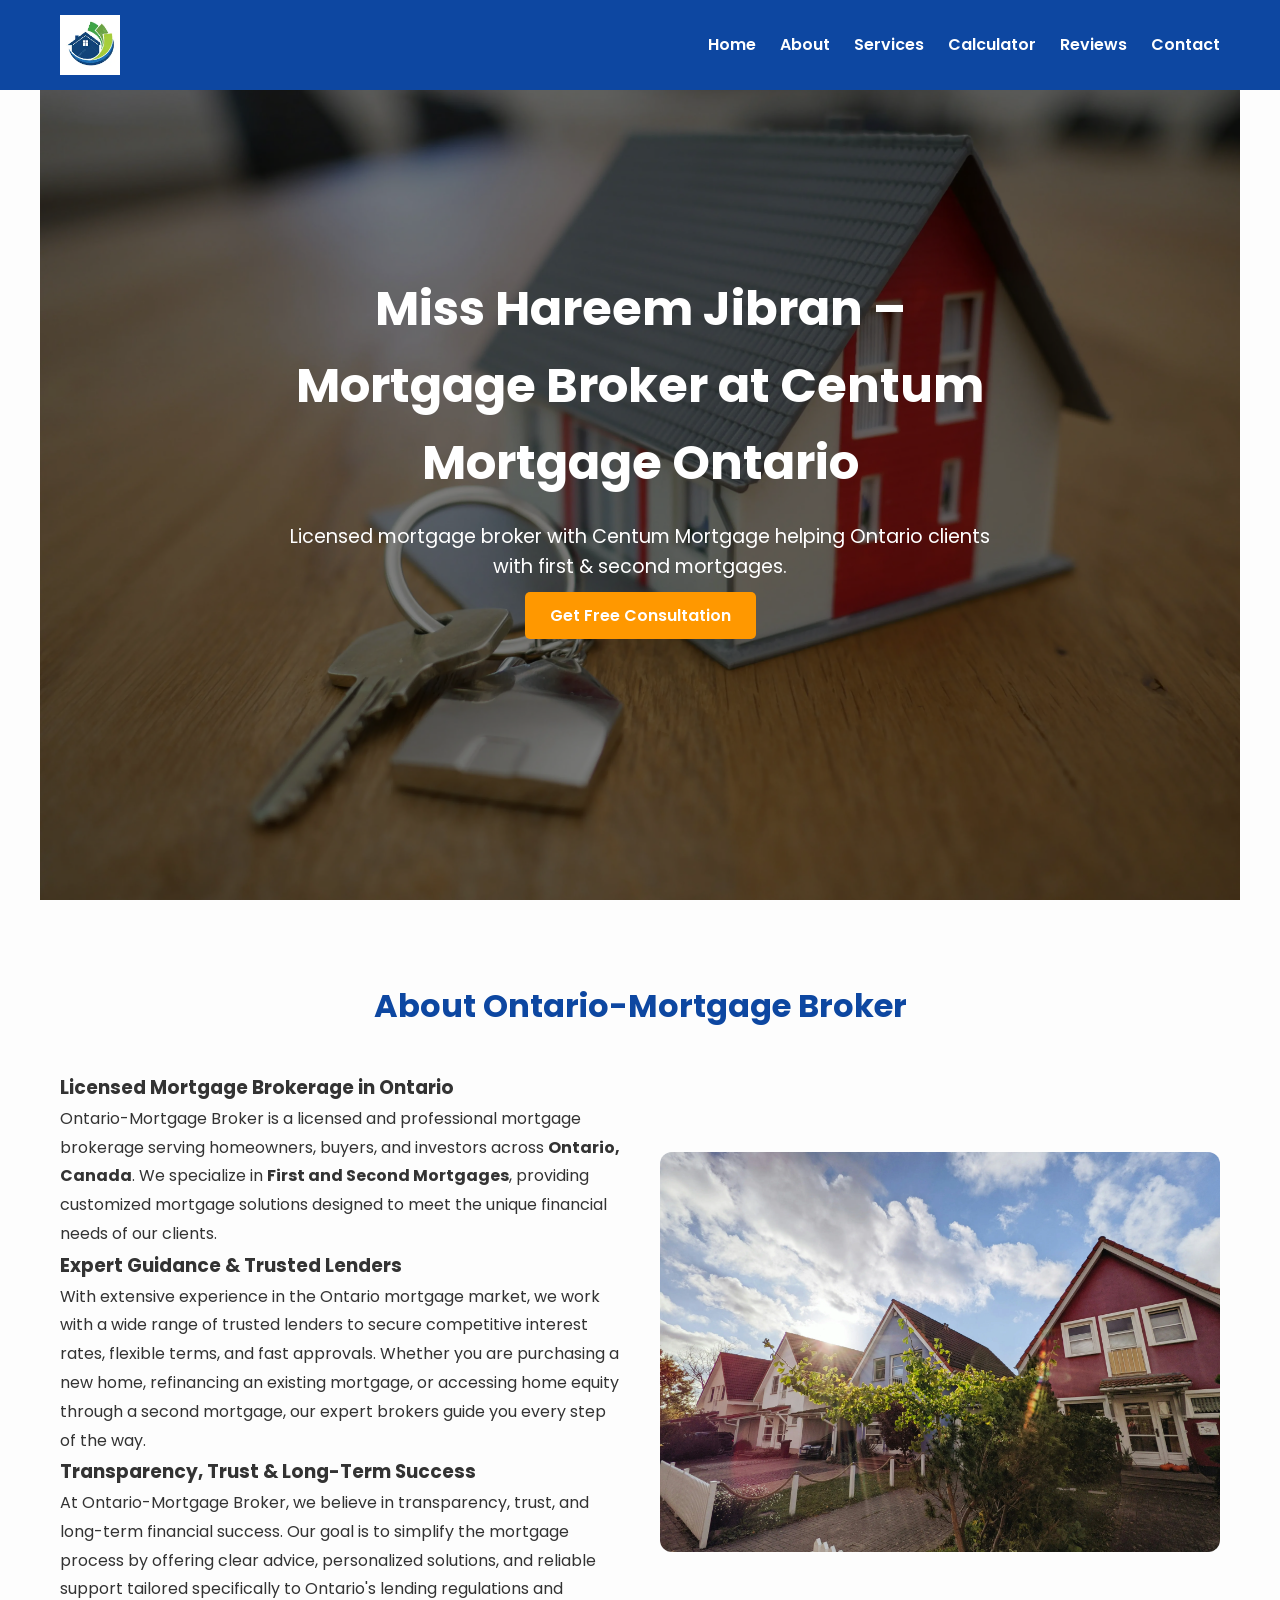
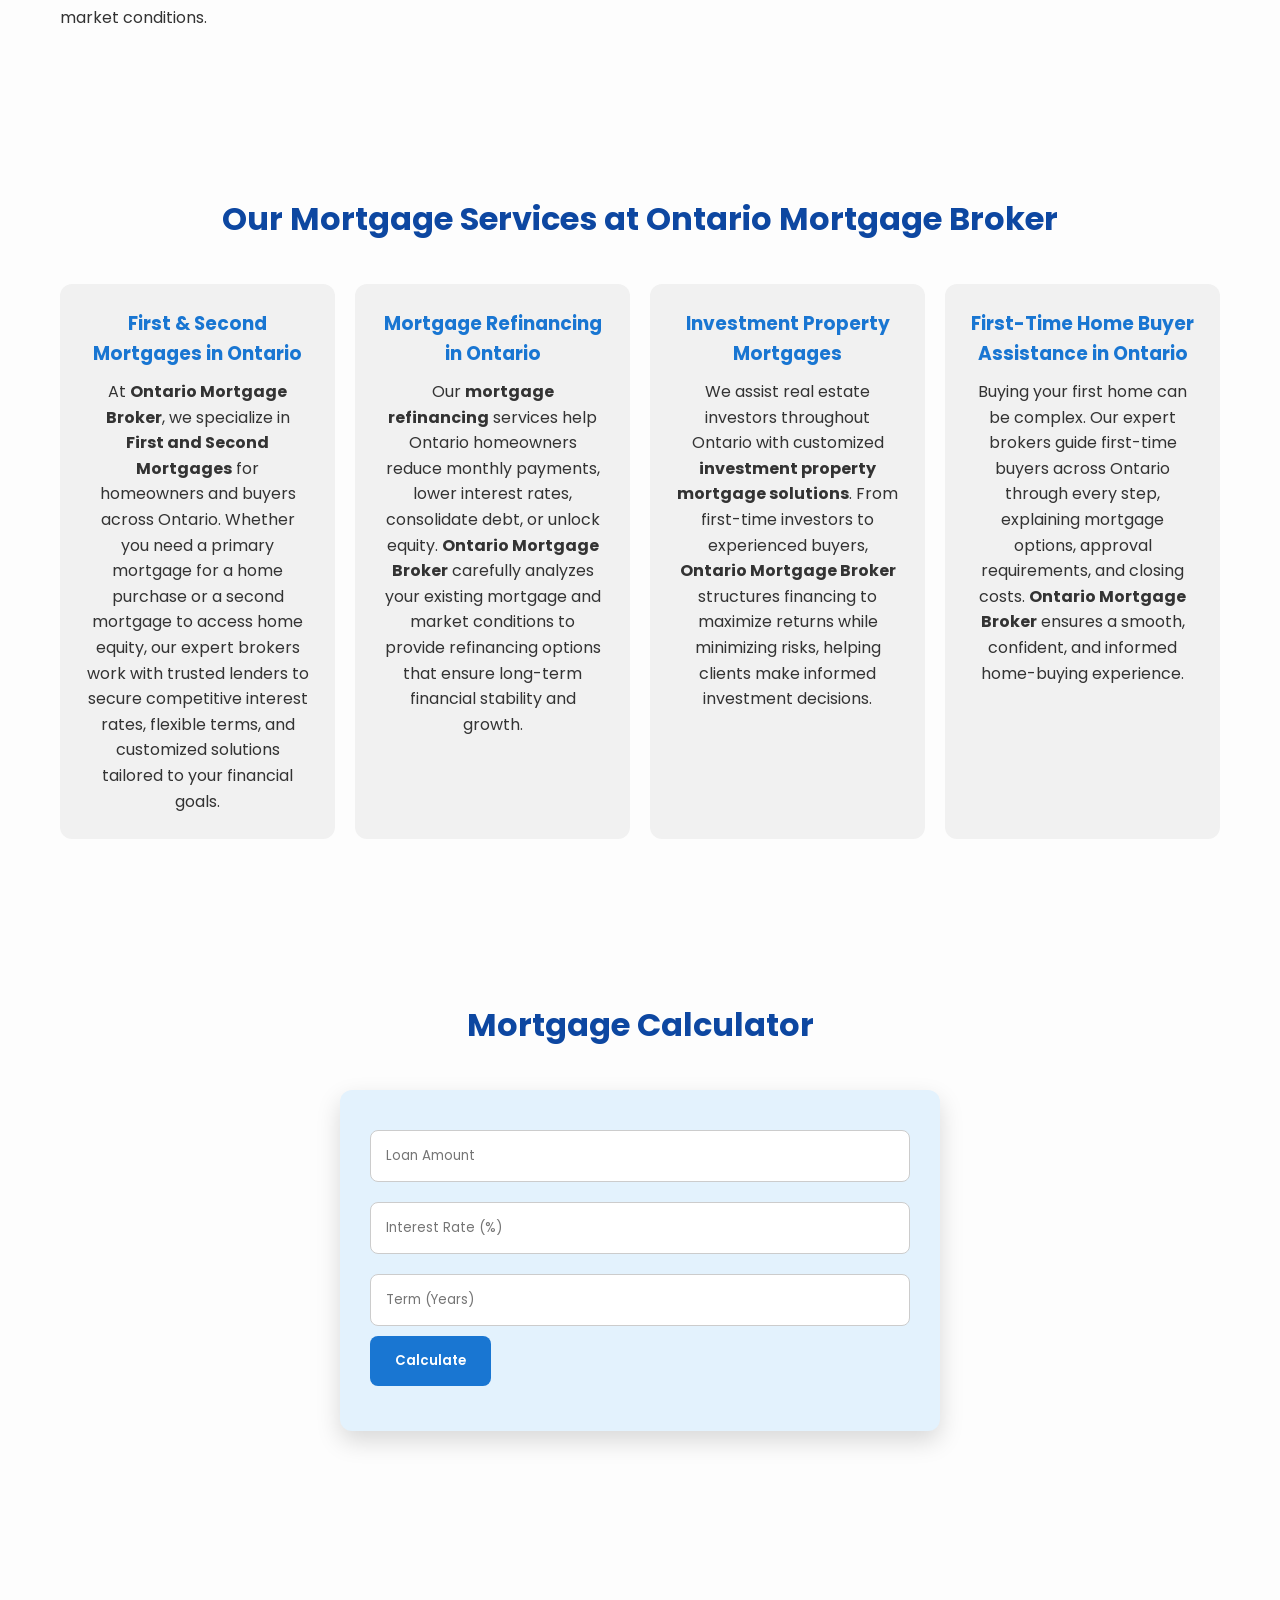
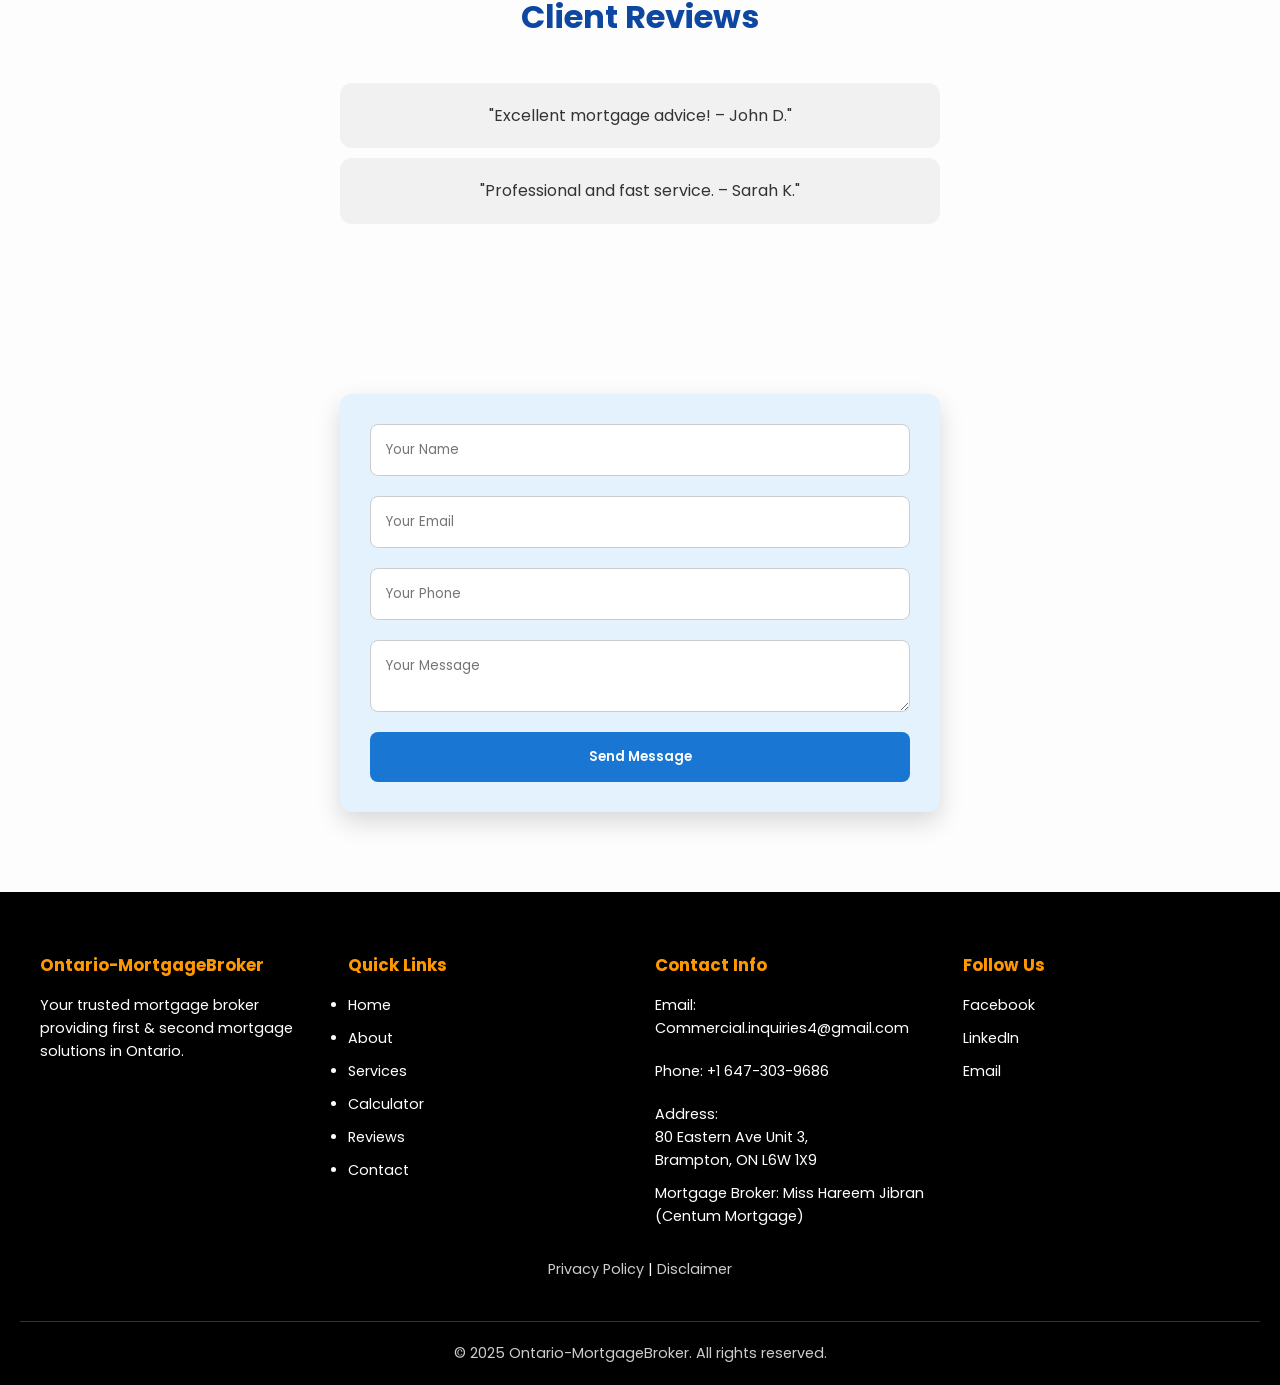
==== commit 52cc1be3: "All recent changes deployed" ====
--- a/index.html
+++ b/index.html
@@ -1,5 +1,4 @@
 <!DOCTYPE html>
-<!-- <html lang="en"> -->
   <html lang="en-CA">
 <head>
 <meta charset="UTF-8">
@@ -12,38 +11,46 @@
 <link rel="preload" as="image" href="ontario-mortgage-broker-hero.webp">
 <link href="https://fonts.googleapis.com/css2?family=Poppins:wght@400;600&display=swap" rel="stylesheet">
 <!--  SCHEMA MARKUP (SEO) -->
-  <script type="application/ld+json">
-  {
-    "@context": "https://schema.org",
-    "@type": "MortgageBroker",
-    "name": "Ontario Mortgage Broker",
-    "url": "https://ontario-mortgagebroker.ca",
-    "logo": "https://ontario-mortgagebroker.ca/ontario-mortgage-broker-logo.webp",
-    "telephone": "+1-647-303-9686",
-    "address": {
-      "@type": "PostalAddress",
-      "streetAddress": "80 Eastern Ave Unit 3",
-      "addressLocality": "Brampton",
-      "addressRegion": "ON",
-      "postalCode": "L6W 1X9",
-      "addressCountry": "CA"
-    },
-    "areaServed": {
-      "@type": "AdministrativeArea",
-      "name": "Ontario, Canada"
-    },
-    "serviceProvided": [
-      "First Mortgages",
-      "Second Mortgages",
-      "Mortgage Refinancing",
-      "Investment Property Mortgages"
-    ],
-    "sameAs": [
-      "https://www.facebook.com/",
-      "https://www.linkedin.com/"
-    ]
-  }
-  </script>
+
+<script type="application/ld+json">
+{
+  "@context": "https://schema.org",
+  "@type": "MortgageBroker",
+  "name": "Miss Hareem Jibran Mortgage Broker",
+  "url": "https://ontario-mortgagebroker.ca",
+  "logo": "https://ontario-mortgagebroker.ca/ontario-mortgage-broker-logo.webp",
+  "telephone": "+1-647-303-9686",
+  "affiliation": {
+    "@type": "Organization",
+    "name": "Centum Mortgage"
+  },
+  "address": {
+    "@type": "PostalAddress",
+    "streetAddress": "80 Eastern Ave Unit 3",
+    "addressLocality": "Brampton",
+    "addressRegion": "ON",
+    "postalCode": "L6W 1X9",
+    "addressCountry": "CA"
+  },
+  "areaServed": {
+    "@type": "AdministrativeArea",
+    "name": "Ontario, Canada"
+  },
+  "serviceProvided": [
+    "First Mortgages",
+    "Second Mortgages",
+    "Mortgage Refinancing",
+    "Investment Property Mortgages"
+  ],
+  "sameAs": [
+    "https://www.facebook.com/",
+    "https://www.linkedin.com/"
+  ]
+}
+</script>
+
+
+
     <!-- CSS STYLE LAST -->
 
 <style>
@@ -124,12 +131,14 @@
 .review-placeholder:hover { transform:scale(1.03); }
 
 /* Contact Form */
-.contact form { max-width:600px; margin:auto; display:flex; flex-direction:column; background:#e3f2fd; padding:30px; border-radius:12px; box-shadow:0 10px 25px rgba(0,0,0,0.15); transition:transform 0.3s; }
+ .contact form { max-width:600px; margin:auto; display:flex; flex-direction:column; background:#e3f2fd; padding:30px; border-radius:12px; box-shadow:0 10px 25px rgba(0,0,0,0.15); transition:transform 0.3s; }
 .contact form:hover { transform:translateY(-5px); }
 .contact input, .contact textarea { padding:15px; margin-bottom:20px; border-radius:8px; border:1px solid #ccc; transition:0.3s; }
 .contact input:focus, .contact textarea:focus { border-color:#1976d2; box-shadow:0 0 12px rgba(25,118,210,0.3); }
 .contact button { padding:15px 25px; background:#1976d2; color:#fff; border:none; border-radius:8px; cursor:pointer; font-weight:600; transition:0.3s; }
-.contact button:hover { background:#0d47a1; transform:scale(1.05); }
+.contact button:hover { background:#0d47a1; transform:scale(1.05); } 
+
+
 
 /* Footer */
 footer { background:#000; color:#fff; padding:60px 20px 20px; font-size:0.9rem; }
@@ -211,23 +220,21 @@
 </div>
 </header>
 
-<!-- Hero Section -->
-<!-- <section class="hero" id="hero">
-<div class="hero-content">
-<h1>Trusted Ontario-Mortgage Brokers for First & Second Mortgages</h1>
-<p>We help clients secure the best mortgage rates with expert advice and personalized service in Ontario.</p>
-<a href="#contact" class="cta">Get Free Consultation</a>
-</div>
-</section> -->
 
 
 <section class="hero" id="hero">
   <img src="ontario-mortgage-broker-hero.webp" alt="Ontario mortgage broker helping clients with first and second mortgages in Brampton" class="hero-img" loading="eager">
-  <div class="hero-content">
+  <!-- <div class="hero-content">
     <h1>Trusted Ontario Mortgage Brokers for First & Second Mortgages</h1>
     <p>We help clients secure the best mortgage rates across Ontario.</p>
     <a href="#contact" class="cta">Get Free Consultation</a>
-  </div>
+  </div> -->
+  <div class="hero-content">
+  <h1>Miss Hareem Jibran – Mortgage Broker at Centum Mortgage Ontario</h1>
+  <p>Licensed mortgage broker with Centum Mortgage helping Ontario clients with first & second mortgages.</p>
+  <a href="#contact" class="cta">Get Free Consultation</a>
+</div>
+
 </section>
 
 
@@ -345,18 +352,25 @@
 </div>
 </section>
 
-<section id="contact">
-  <h2>Contact Us</h2>
-  <div class="contact">
-    <form id="leadForm">
-      <input type="text" id="name" placeholder="Your Name" required>
-      <input type="email" id="email" placeholder="Your Email" required>
-      <input type="tel" id="phone" placeholder="Your Phone" required>
-      <textarea id="message" placeholder="Your Message" rows="5"></textarea>
-      <button type="submit">Send Message</button>
-    </form>
-  </div>
-</section>
+
+
+<section class="contact">
+  <form
+    id="contact"
+    class="contact-form"
+    method="post"
+    action="https://script.google.com/macros/s/AKfycbwocjlpafwAWvW-2E9Jzx6BpJIvDuekmF6gYdaGGW4zWkZSieaYD0eT8b5WTjDdlbm_/exec">
+
+    <input type="text" name="name" placeholder="Your Name" required>
+    <input type="email" name="email" placeholder="Your Email" required>
+    <input type="tel" name="phone" placeholder="Your Phone" required>
+    <textarea name="message" placeholder="Your Message"></textarea>
+
+    <button type="submit">Send Message</button>
+  </form>
+</section>
+
+
 
 <!-- Footer -->
 <footer>
@@ -376,12 +390,28 @@
 <li><a href="#contact">Contact</a></li>
 </ul>
 </div>
-<div class="footer-col">
+<!-- <div class="footer-col">
 <h3>Contact Info</h3>
 <p>Email: Commercial.inquiries4@gmail.com</p>
 <p>Phone: +1 647-303-9686</p>
 <p>Address: 80 Eastern Ave Unit 3, Brampton, ON L6W 1X9</p>
-</div>
+<p>Mortgage Broker: Miss Hareem Jibran (Centum Mortgage)</p>
+
+</div> -->
+
+
+<div class="footer-col">
+  <h3>Contact Info</h3>
+  <p>Email: <a href="mailto:Commercial.inquiries4@gmail.com">Commercial.inquiries4@gmail.com</a></p>
+  <p>Phone: <a href="tel:+16473039686">+1 647-303-9686</a></p>
+  <p>
+    Address:<br>
+    80 Eastern Ave Unit 3,<br>
+    Brampton, ON L6W 1X9
+  </p>
+  <p>Mortgage Broker: Miss Hareem Jibran<br>(Centum Mortgage)</p>
+</div>
+
 <div class="footer-col">
 <h3>Follow Us</h3>
 <a href="https://facebook.com" target="_blank">Facebook</a><br>
@@ -422,32 +452,6 @@
 }
 
 
-// Contact Form JS (Google Sheet connection)
-document.getElementById("leadForm").addEventListener("submit", function(e){
-  e.preventDefault();
-
-  fetch("https://script.google.com/macros/s/AKfycbwMOwmQ_RZqg8NEfTjz4Sgg3TE-17X34hBE8Mv_kHDOjyPWFQcWKIBr77vwQt8qKDSrkQ/exec", {
-    method: "POST",
-    headers: { "Content-Type": "application/json" },
-    body: JSON.stringify({
-      name: document.getElementById("name").value,
-      email: document.getElementById("email").value,
-      phone: document.getElementById("phone").value,
-      message: document.getElementById("message").value
-    })
-  })
-  .then(res => res.json())
-  .then(() => {
-    alert("Message sent successfully!");
-    document.getElementById("leadForm").reset();
-  })
-  .catch(() => {
-    alert("Error! Please try again.");
-  });
-});
-
-
-
 </script>
 
 </body>
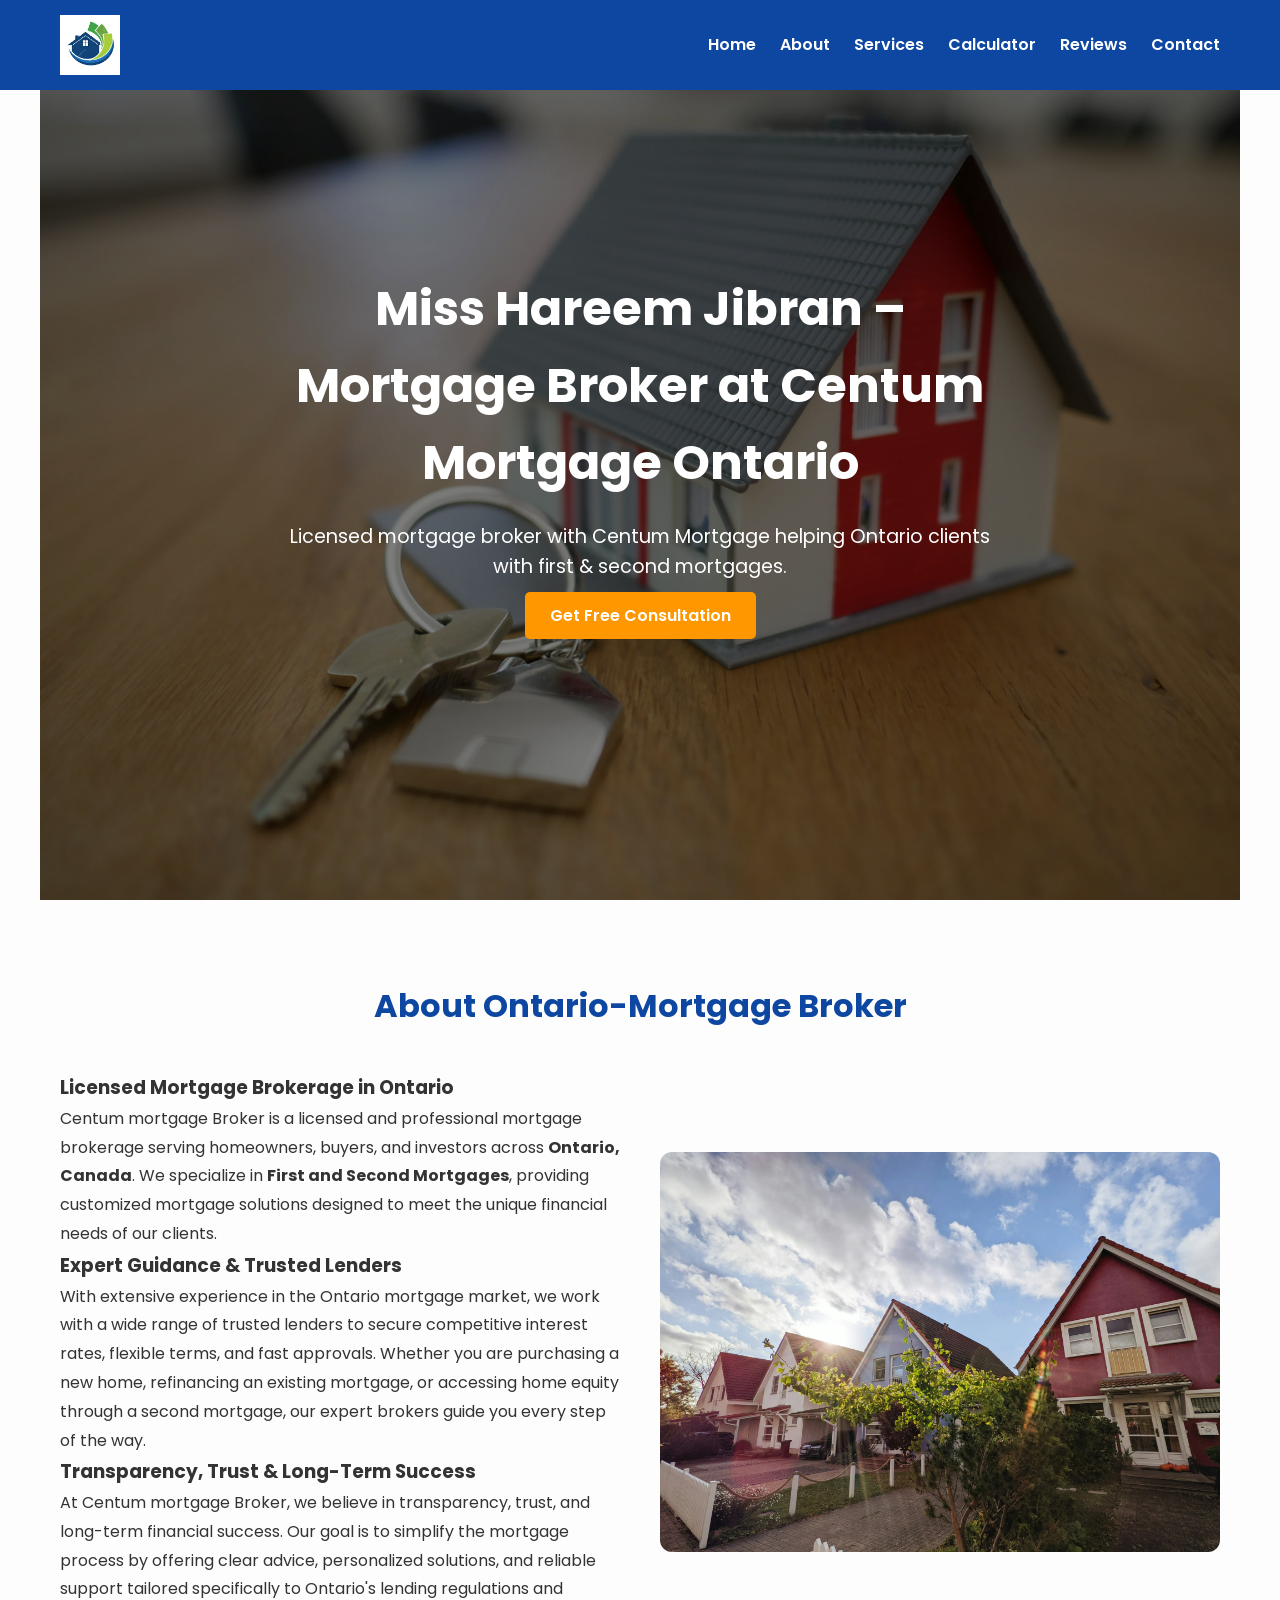
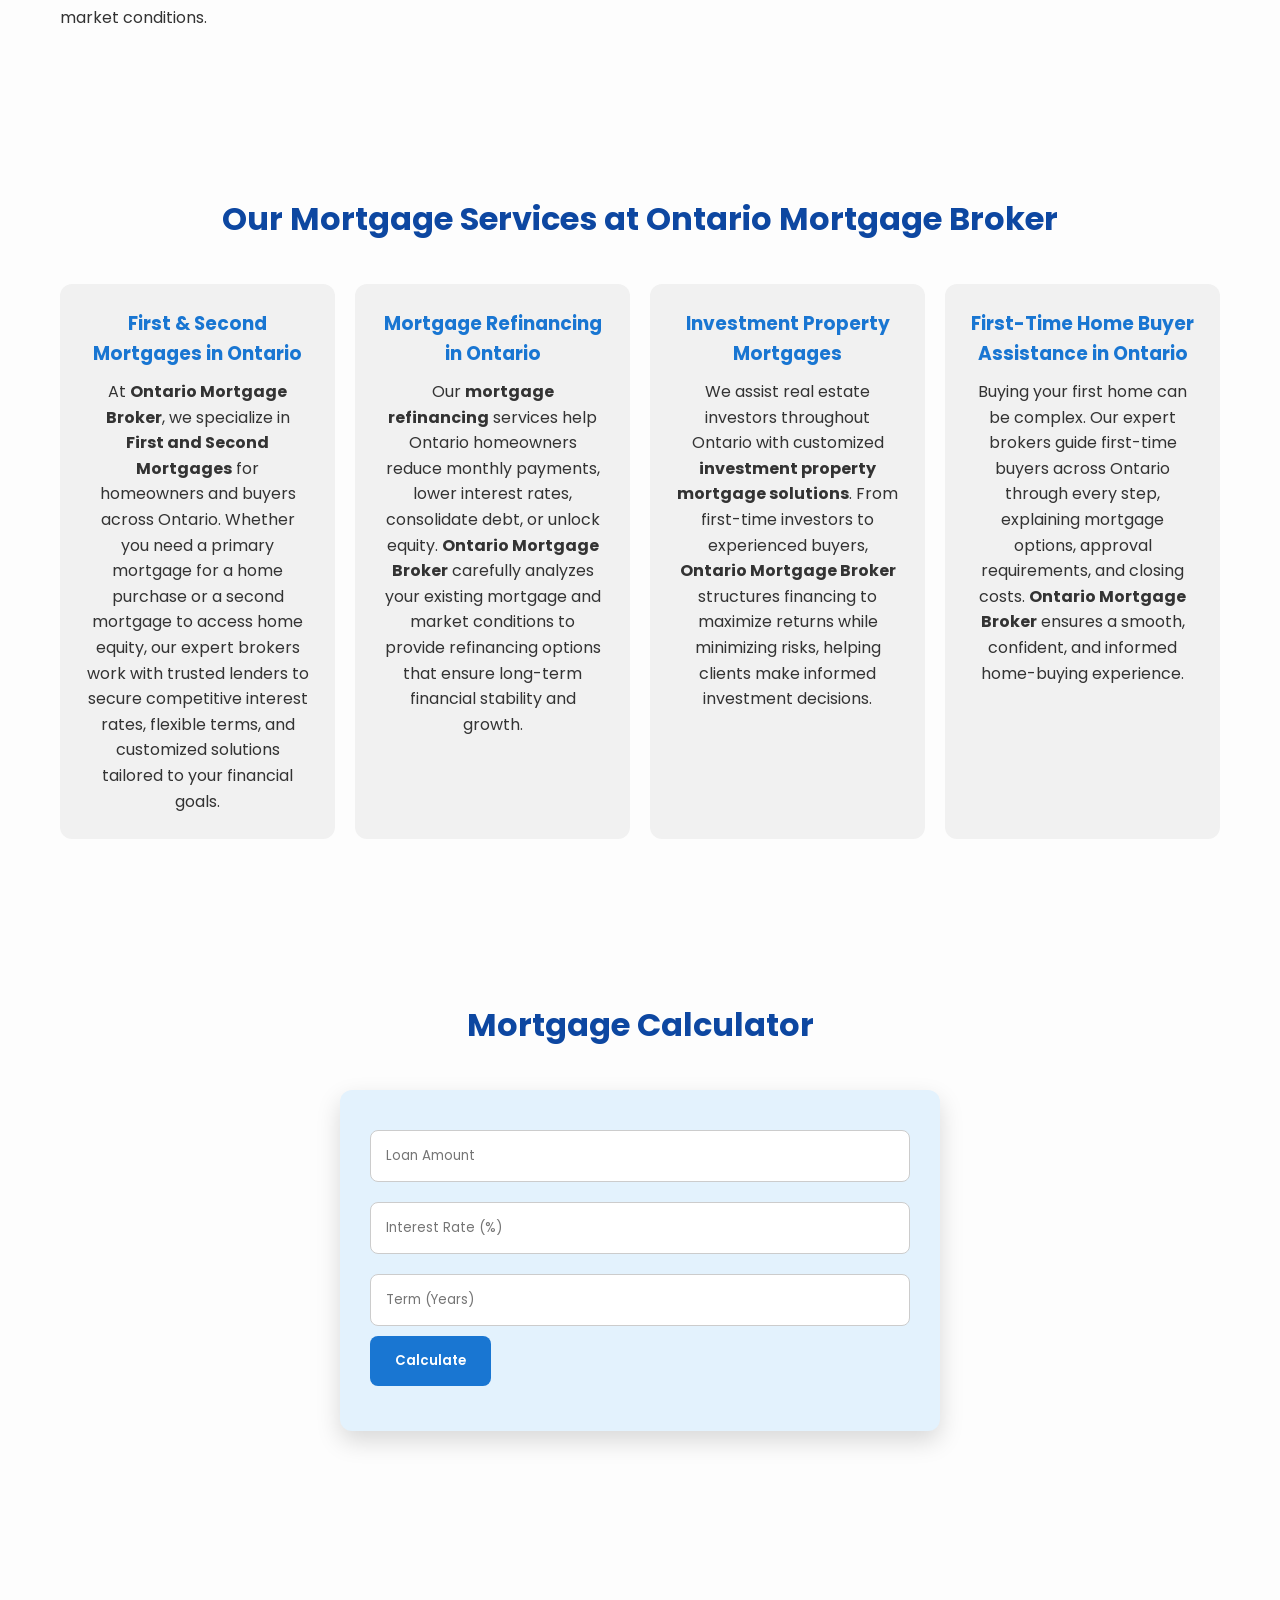
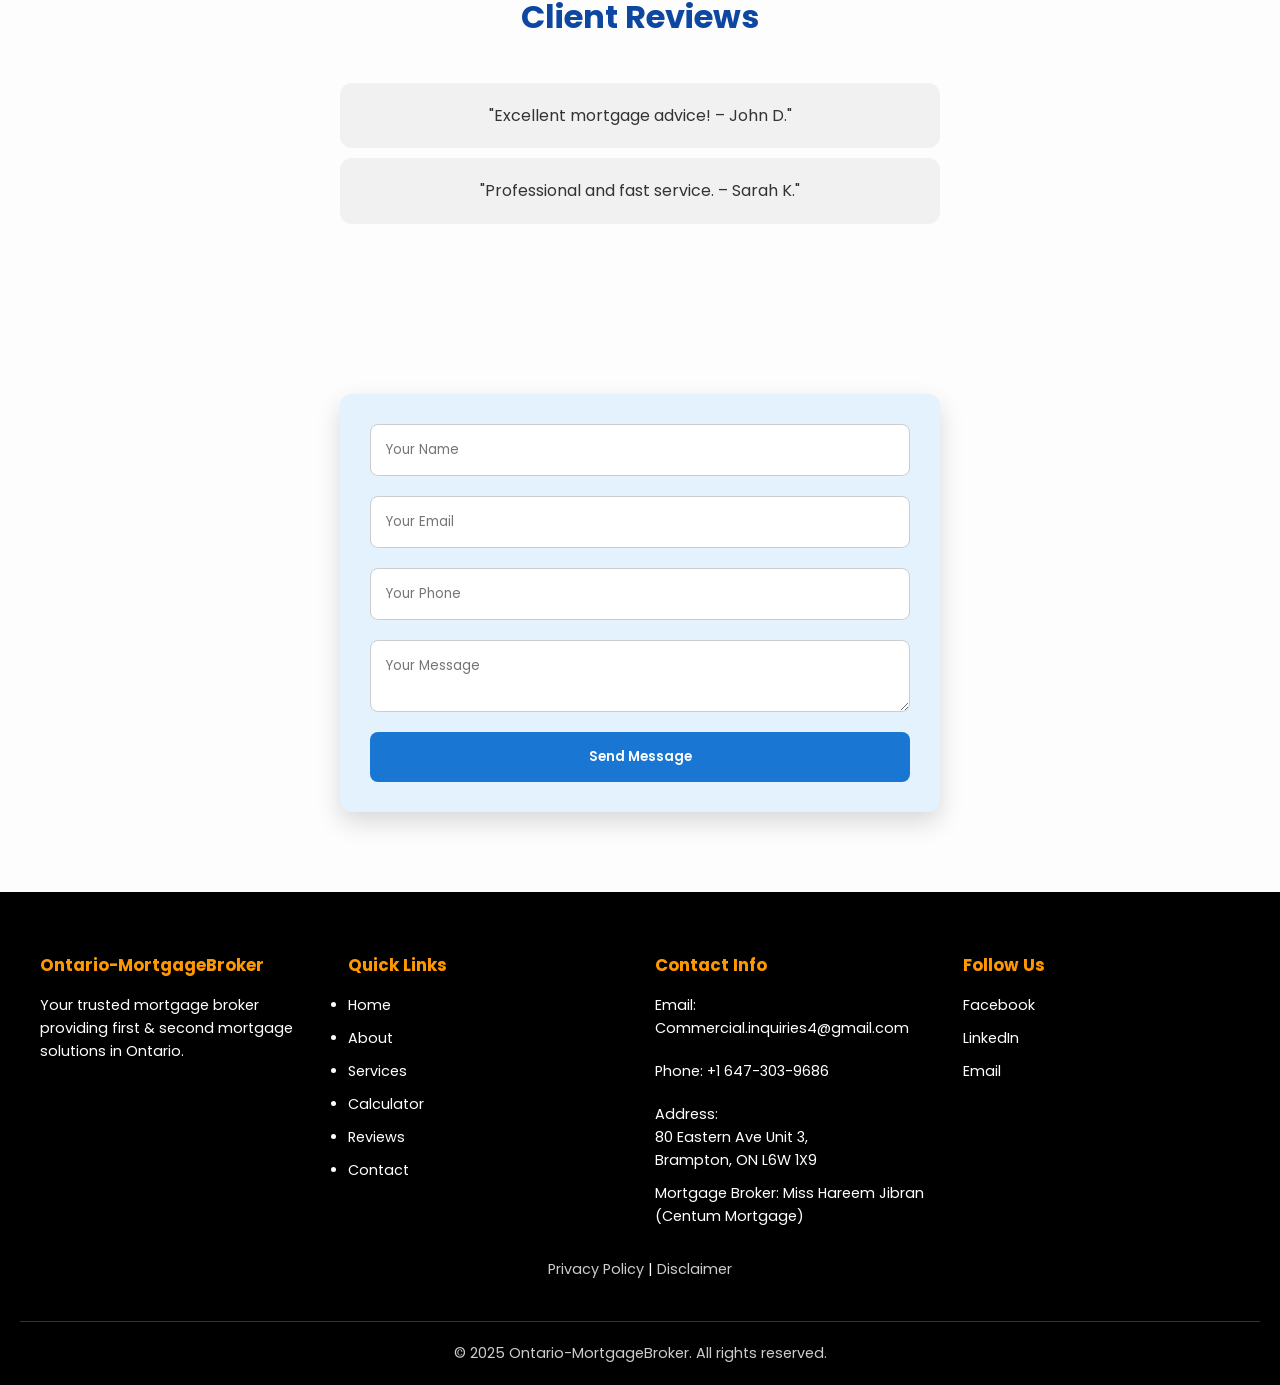
==== commit 046c3935: "All recent changes deployed" ====
--- a/index.html
+++ b/index.html
@@ -251,7 +251,7 @@
     <div class="text">
       <h3>Licensed Mortgage Brokerage in Ontario</h3>
       <p>
-        Ontario-Mortgage Broker is a licensed and professional mortgage brokerage serving homeowners,
+        Centum mortgage Broker is a licensed and professional mortgage brokerage serving homeowners,
         buyers, and investors across <strong>Ontario, Canada</strong>.
         We specialize in <strong>First and Second Mortgages</strong>, providing customized
         mortgage solutions designed to meet the unique financial needs of our clients.
@@ -267,7 +267,7 @@
 
       <h3>Transparency, Trust & Long-Term Success</h3>
       <p>
-        At Ontario-Mortgage Broker, we believe in transparency, trust, and long-term financial success.
+        At Centum mortgage Broker, we believe in transparency, trust, and long-term financial success.
         Our goal is to simplify the mortgage process by offering clear advice, personalized
         solutions, and reliable support tailored specifically to Ontario's lending regulations
         and market conditions.
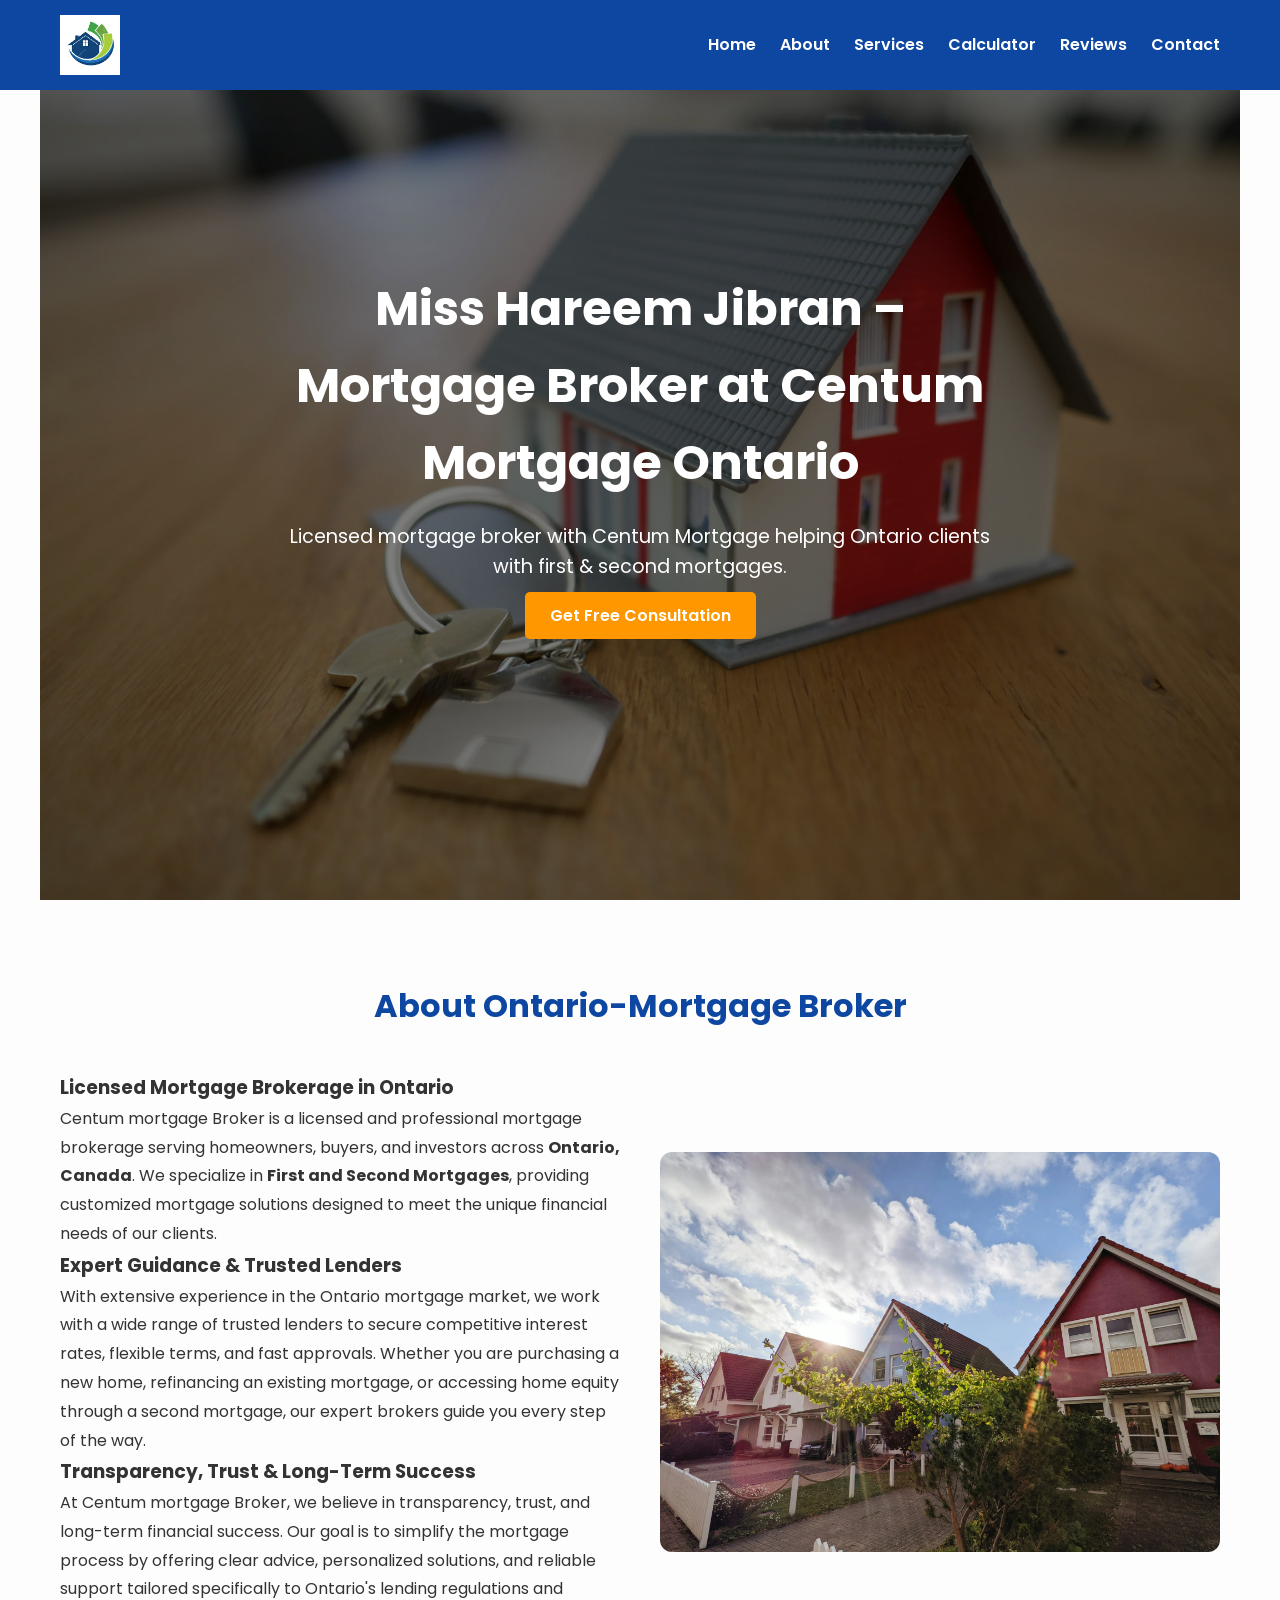
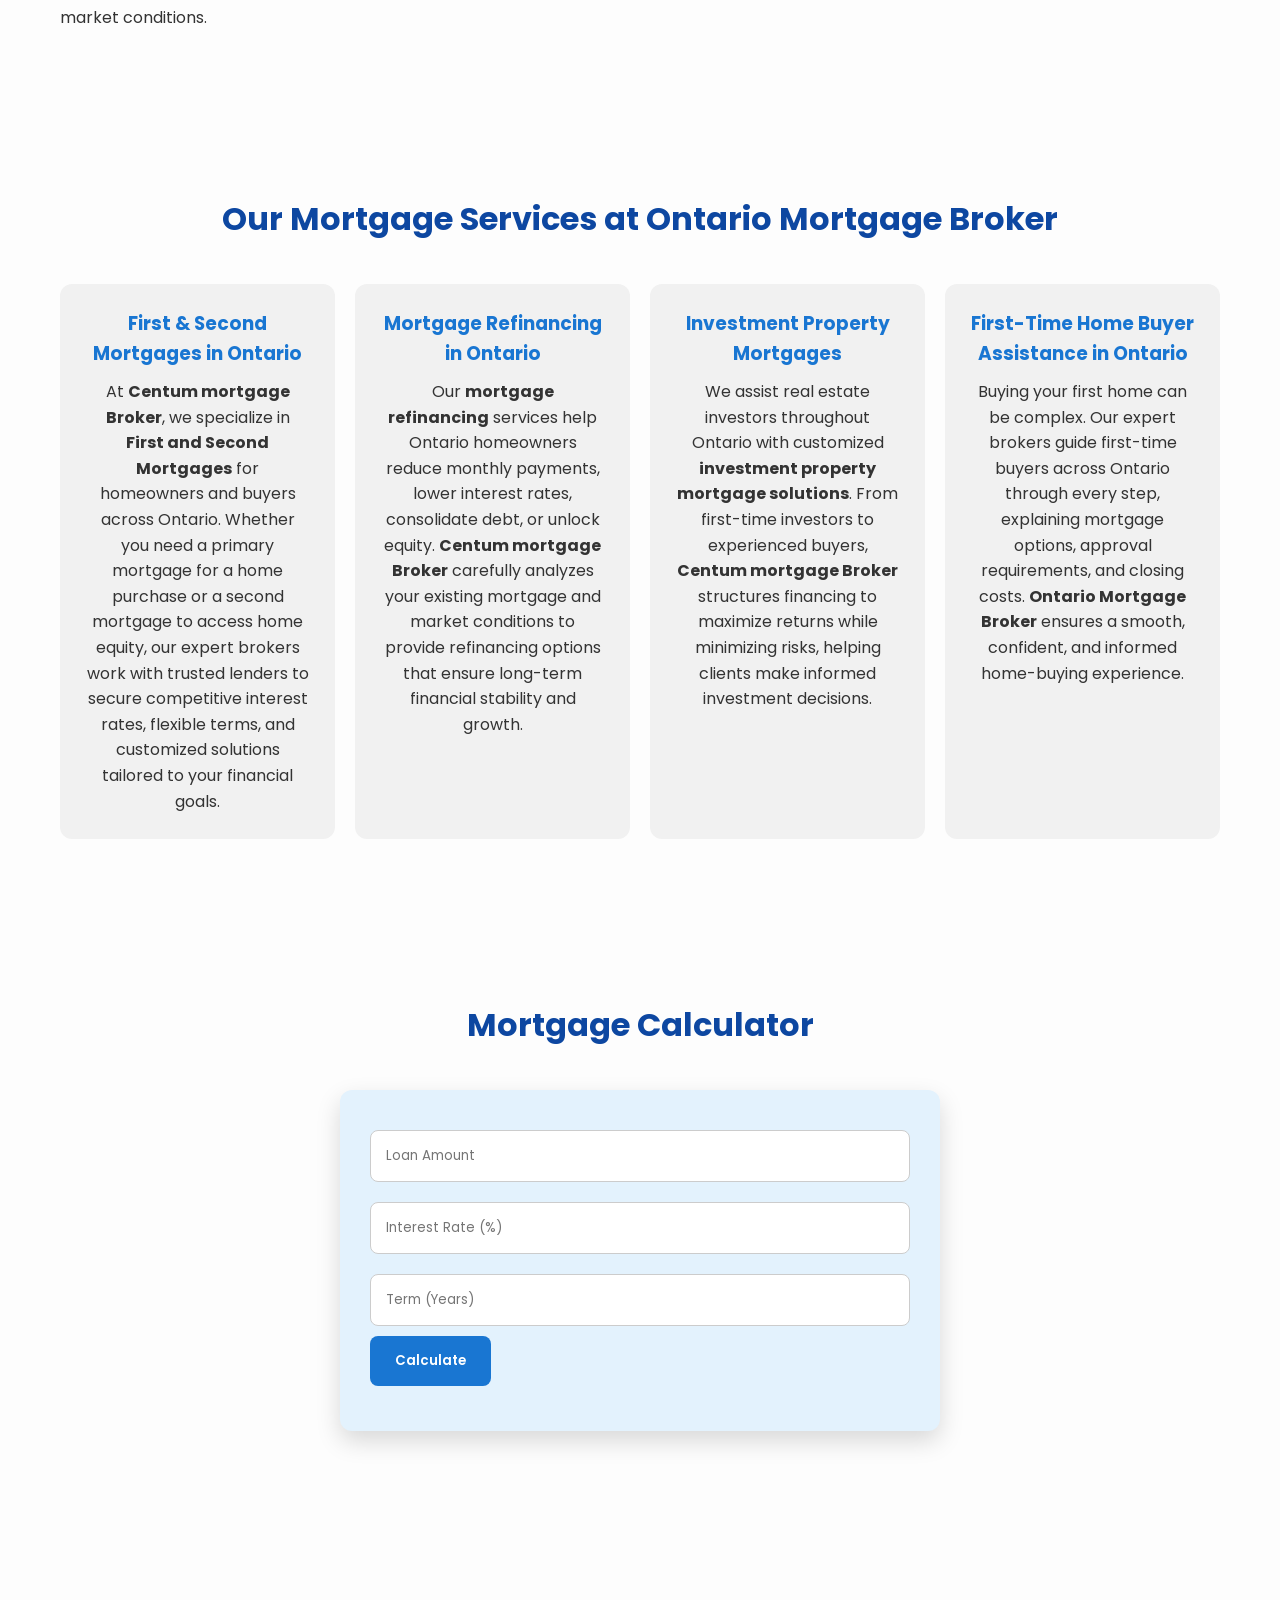
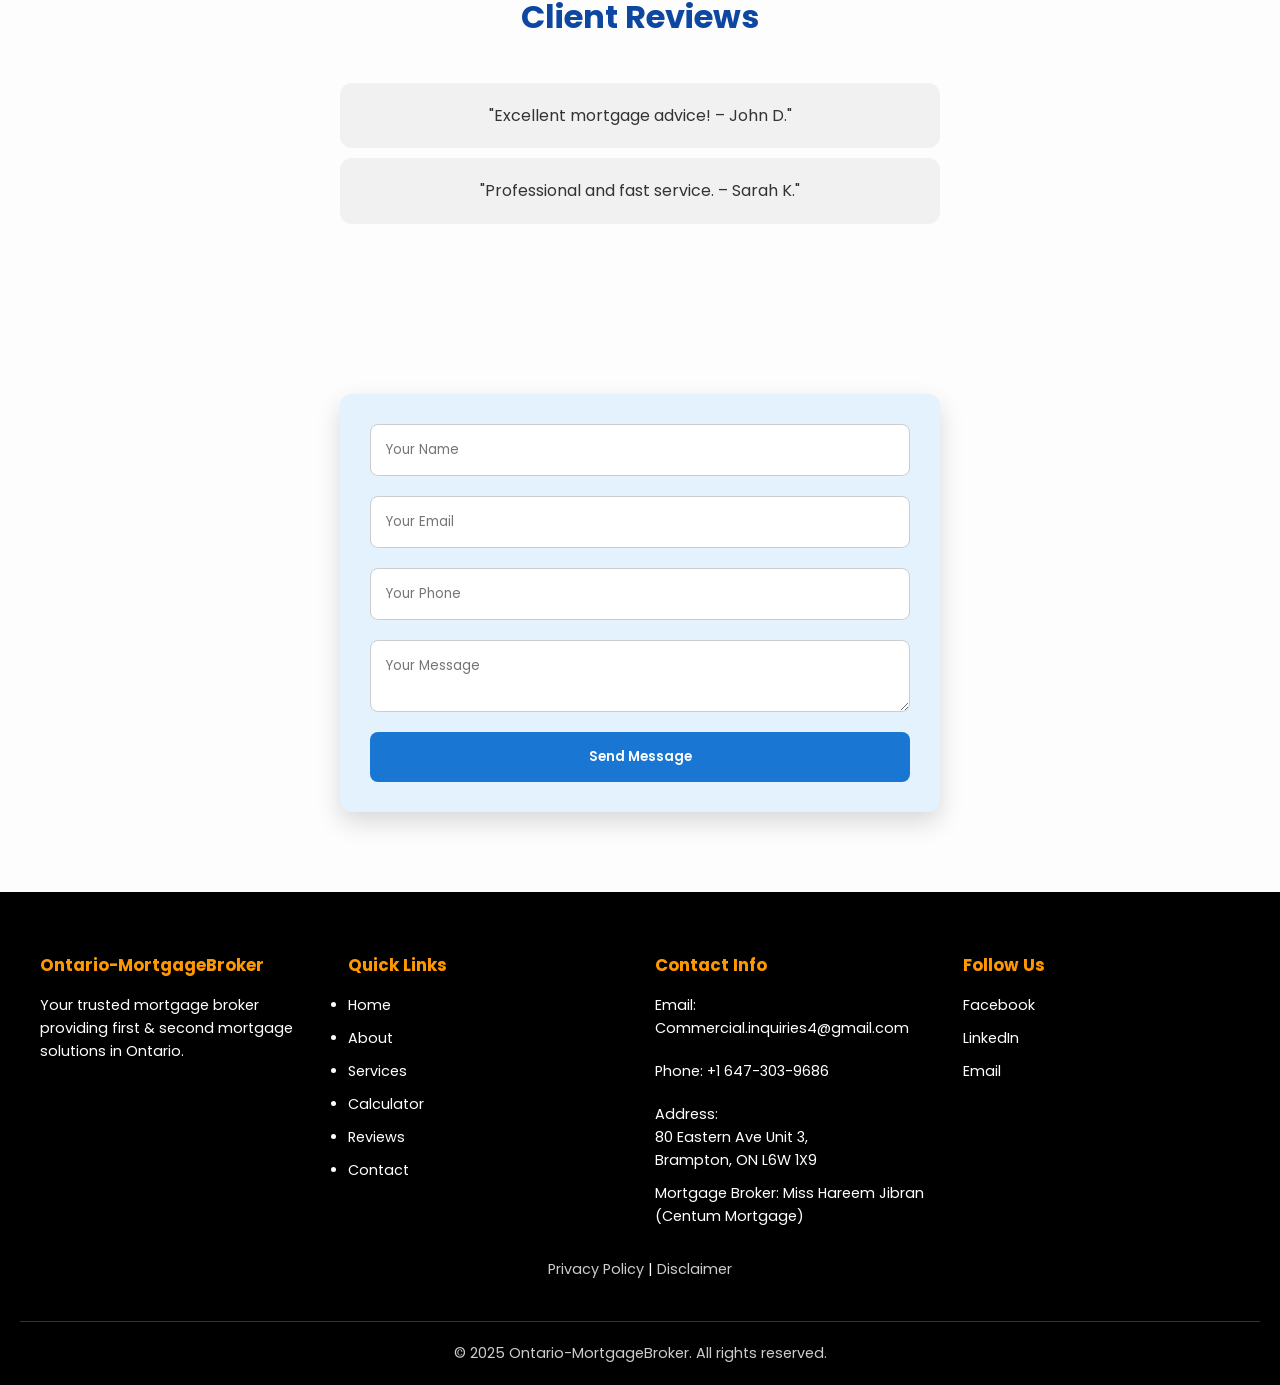
==== commit 9036182f: "All recent changes deployed" ====
--- a/index.html
+++ b/index.html
@@ -295,7 +295,7 @@
     <div class="service-card">
       <h3>First & Second Mortgages in Ontario</h3>
       <p>
-        At <strong>Ontario Mortgage Broker</strong>, we specialize in <strong>First and Second Mortgages</strong> for homeowners and buyers across Ontario. 
+        At <strong>Centum mortgage Broker</strong>, we specialize in <strong>First and Second Mortgages</strong> for homeowners and buyers across Ontario. 
         Whether you need a primary mortgage for a home purchase or a second mortgage to access home equity, our expert brokers work with trusted lenders 
         to secure competitive interest rates, flexible terms, and customized solutions tailored to your financial goals.
       </p>
@@ -305,7 +305,7 @@
       <h3>Mortgage Refinancing in Ontario</h3>
       <p>
         Our <strong>mortgage refinancing</strong> services help Ontario homeowners reduce monthly payments, lower interest rates, consolidate debt, 
-        or unlock equity. <strong>Ontario Mortgage Broker</strong> carefully analyzes your existing mortgage and market conditions to provide 
+        or unlock equity. <strong>Centum mortgage Broker</strong> carefully analyzes your existing mortgage and market conditions to provide 
         refinancing options that ensure long-term financial stability and growth.
       </p>
     </div>
@@ -314,7 +314,7 @@
       <h3>Investment Property Mortgages</h3>
       <p>
         We assist real estate investors throughout Ontario with customized <strong>investment property mortgage solutions</strong>. 
-        From first-time investors to experienced buyers, <strong>Ontario Mortgage Broker</strong> structures financing to maximize returns 
+        From first-time investors to experienced buyers, <strong>Centum mortgage Broker</strong> structures financing to maximize returns 
         while minimizing risks, helping clients make informed investment decisions.
       </p>
     </div>
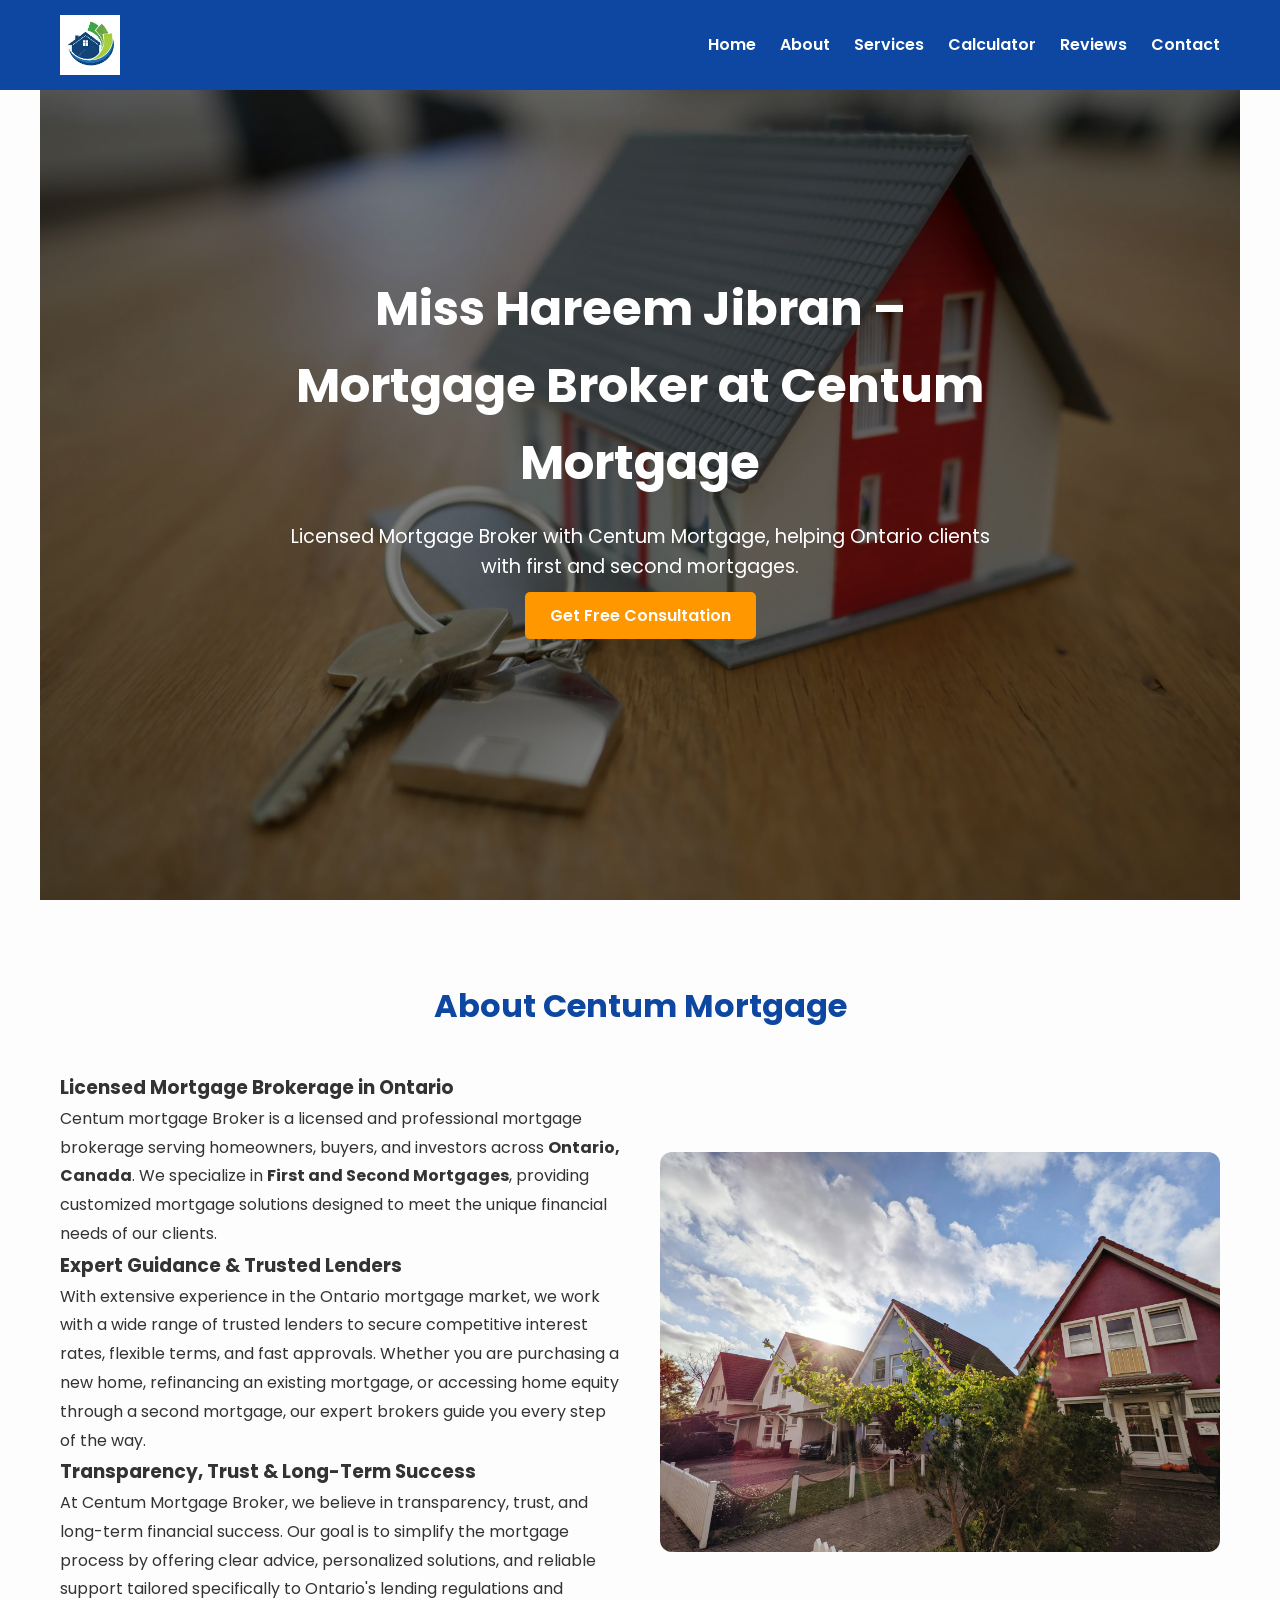
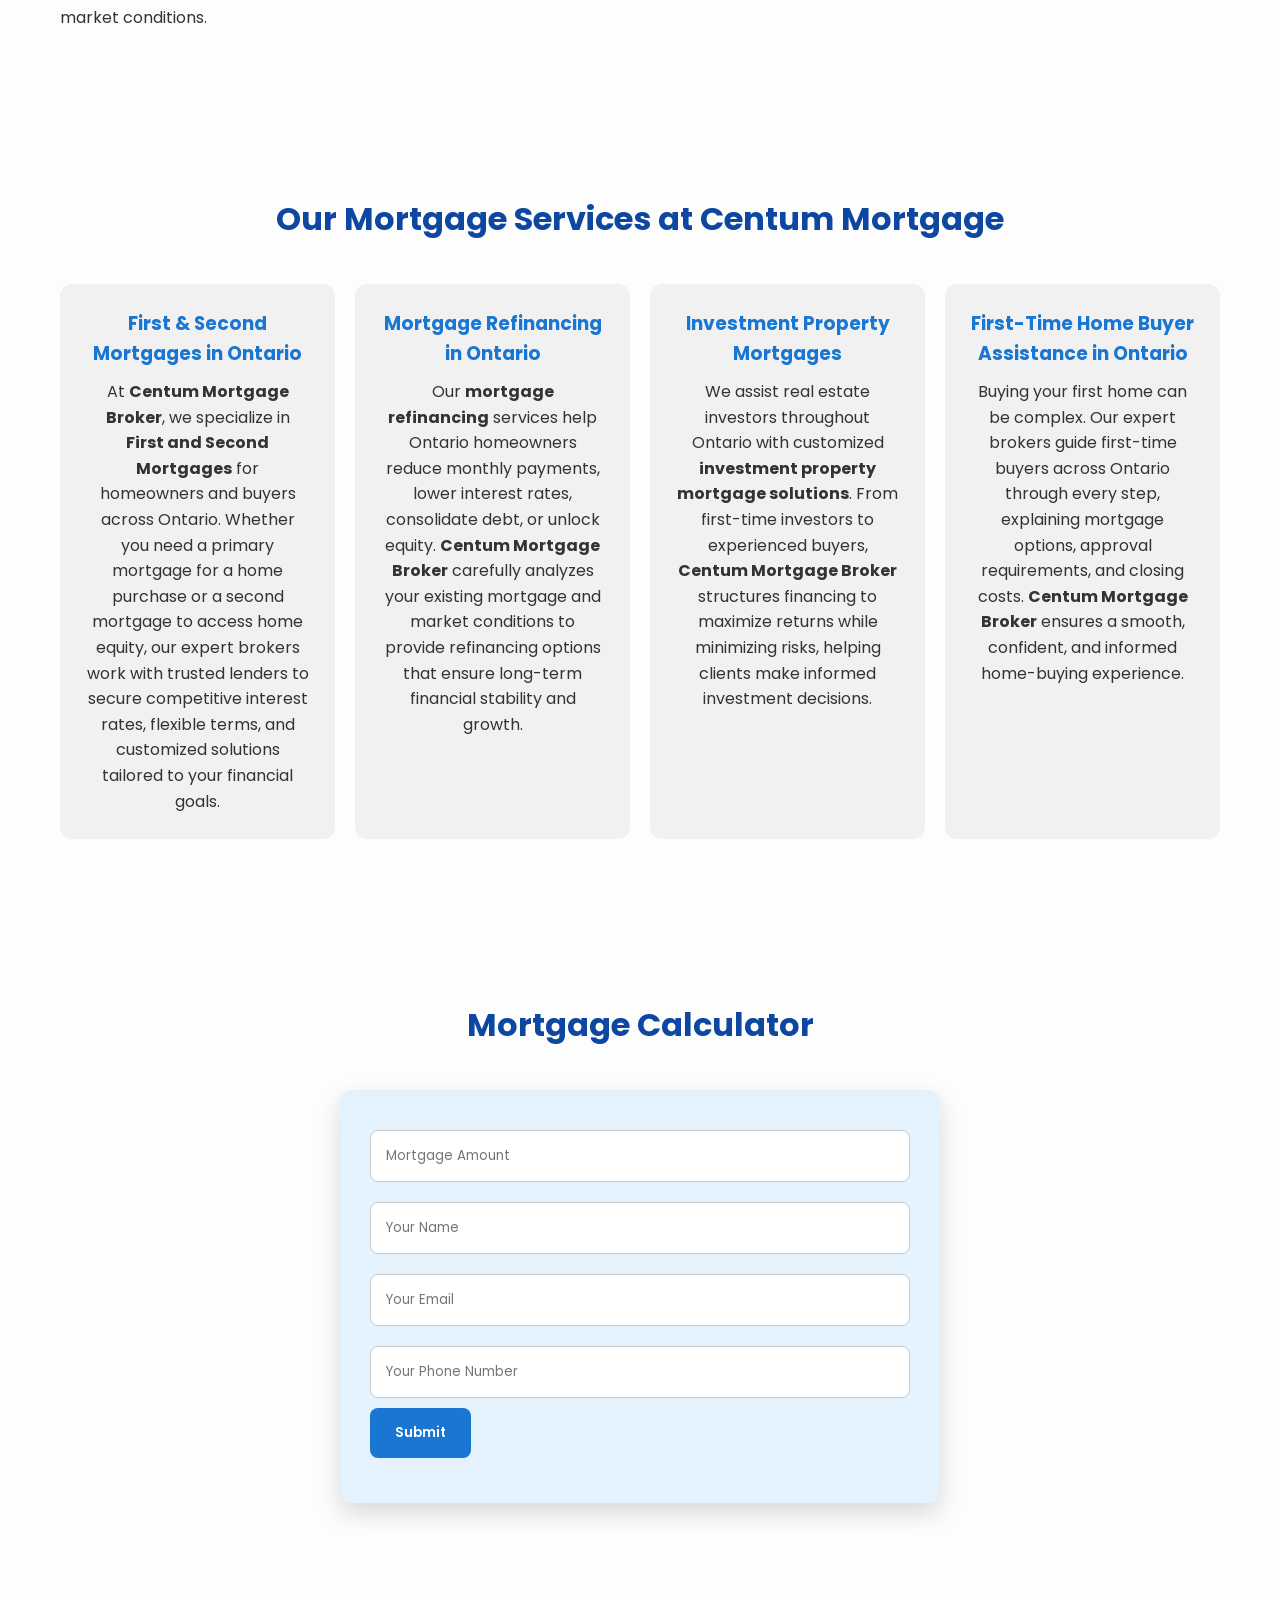
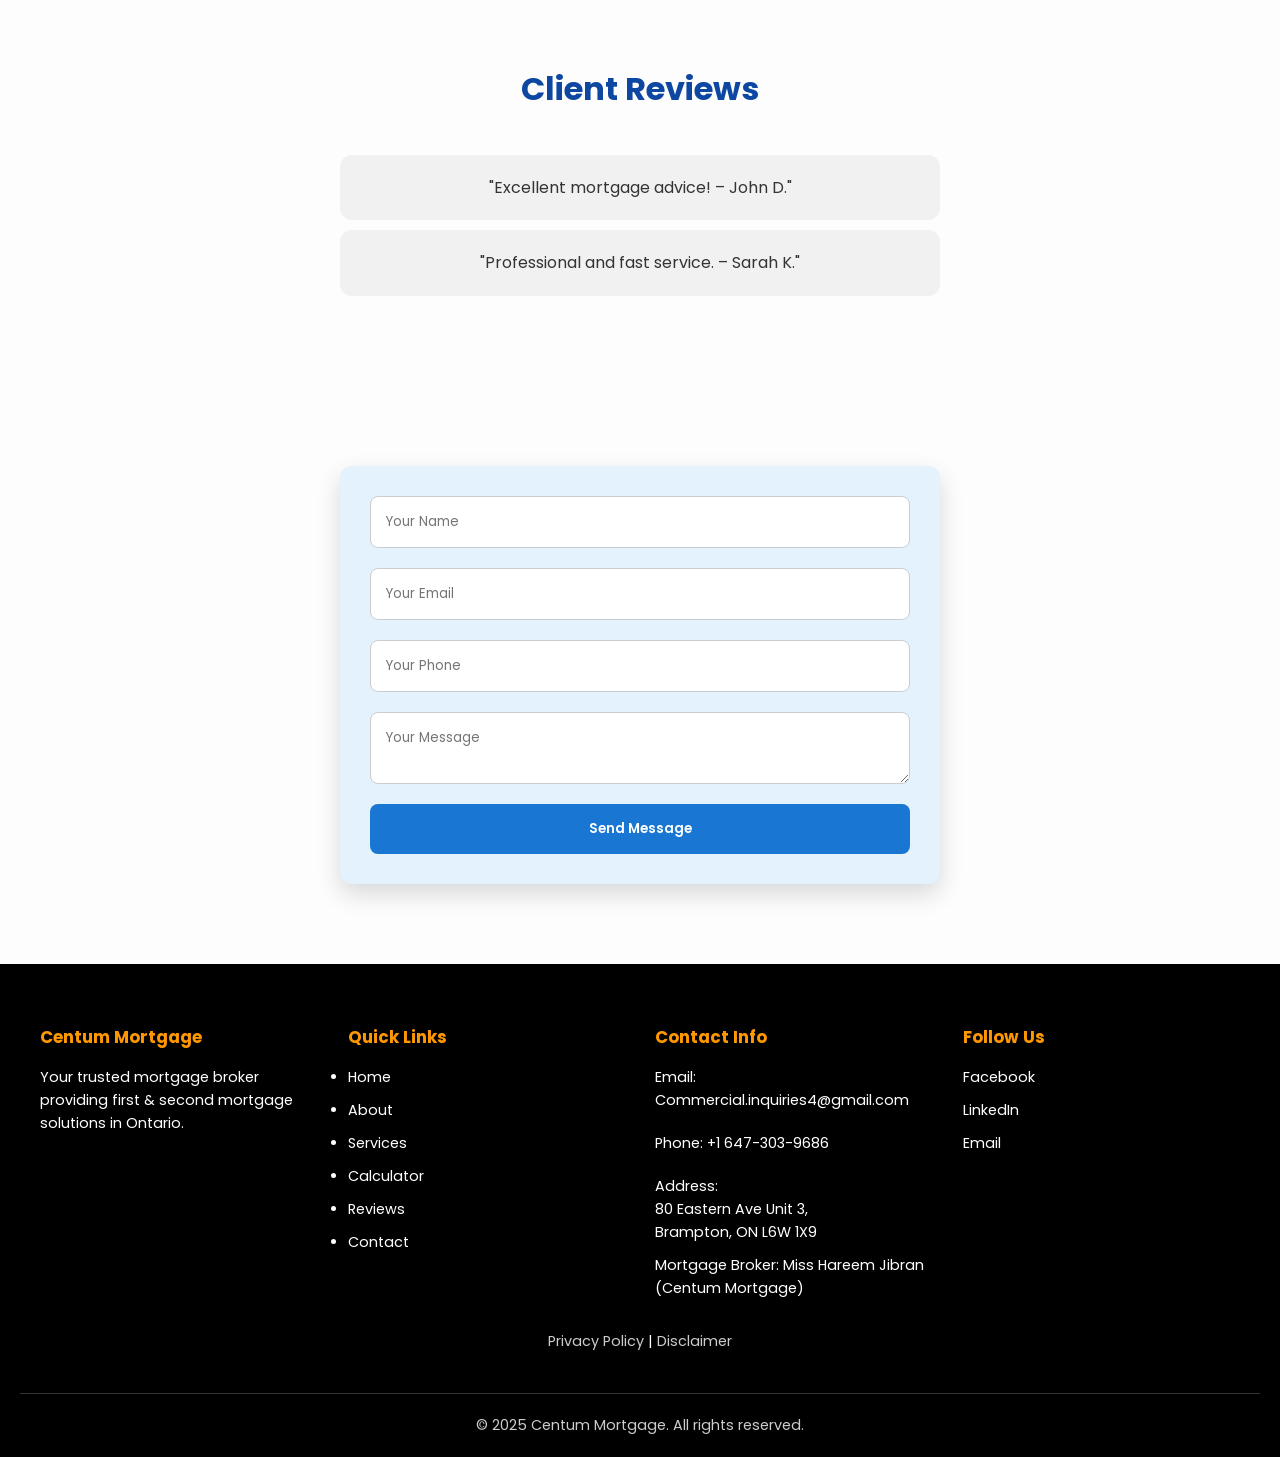
==== commit a19a4723: "All recent changes deployed" ====
--- a/index.html
+++ b/index.html
@@ -6,19 +6,27 @@
 <meta name="referrer" content="strict-origin-when-cross-origin">
 <meta name="description" content="Professional mortgage broker website with services, contact form, calculator, and client reviews.">
 <meta name="keywords" content="Mortgage broker, First & Second Mortgages, Refinance, Mortgage services, Ontario mortgage broker">
+<meta property="og:title" content="Ontario Mortgage Broker | First & Second Mortgages">
+<meta property="og:description" content="Licensed mortgage broker helping Ontario clients with first & second mortgages.">
+<meta property="og:image" content="https://ontariomortgagebrokerca.ca/images/ontario-mortgage-broker-hero.webp">
+<meta property="og:url" content="https://ontariomortgagebrokerca.ca/">
+<meta property="og:type" content="website">
+<meta name="robots" content="index, follow">
+
 <title>Ontario-Mortgage Broker | First & Second Mortgages</title>
-<link rel="canonical" href="https://ontario-mortgagebroker.ca/">
-<link rel="preload" as="image" href="ontario-mortgage-broker-hero.webp">
+<link rel="canonical" href="https://ontariomortgagebrokerca.ca/">
+<link rel="preload" as="image" href="images/ontario-mortgage-broker-hero.webp">
 <link href="https://fonts.googleapis.com/css2?family=Poppins:wght@400;600&display=swap" rel="stylesheet">
-<!--  SCHEMA MARKUP (SEO) -->
+<link rel="stylesheet" href="css/style.css">
+ <!-- SCHEMA MARKUP (SEO) -->
 
 <script type="application/ld+json">
 {
   "@context": "https://schema.org",
   "@type": "MortgageBroker",
   "name": "Miss Hareem Jibran Mortgage Broker",
-  "url": "https://ontario-mortgagebroker.ca",
-  "logo": "https://ontario-mortgagebroker.ca/ontario-mortgage-broker-logo.webp",
+  "url": "https://ontariomortgagebrokerca.ca",
+  "logo": "https://ontariomortgagebrokerca.ca/ontario-mortgage-broker-logo.webp",
   "telephone": "+1-647-303-9686",
   "affiliation": {
     "@type": "Organization",
@@ -49,149 +57,6 @@
 }
 </script>
 
-
-
-    <!-- CSS STYLE LAST -->
-
-<style>
-/* Reset & Body */
-* { margin:0; padding:0; box-sizing:border-box; font-family:'Poppins',sans-serif; }
-body { line-height:1.6; color:#333; scroll-behavior:smooth; background:#fdfdfd; }
-a { text-decoration:none; color:inherit; }
-img { display:block; max-width:100%; height:auto; }
-
-/* Header */
-header { background:#0d47a1; color:#fff; padding:15px 0; position:fixed; width:100%; top:0; z-index:1000; transition:0.3s; }
-header.scrolled { background:#0b3a8b; }
-header .container { display:flex; justify-content:space-between; align-items:center; max-width:1200px; margin:auto; padding:0 20px; }
-header nav a { margin-left:20px; font-weight:600; transition:0.3s; }
-header nav a:hover { text-decoration:underline; color:#ff9800; }
-
-/* Hero Section */
-/* .hero { display:flex; flex-direction:column; justify-content:center; align-items:center; text-align:center; height:100vh; background:url('ontario-mortgage-broker-hero.webp') no-repeat center center/cover; color:#fff; position:relative; width:100vw; } */
-.hero{position:relative;height:100vh;width:100vw;display:flex;justify-content:center;align-items:center;text-align:center;overflow:hidden;color:#fff}.hero-img{position:absolute;inset:0;width:100%;height:100%;object-fit:cover;z-index:-2}.hero::after{content:"";position:absolute;inset:0;background:rgba(0,0,0,.5);z-index:-1}.hero-content{position:relative;z-index:1;max-width:700px;animation:fadeIn 1s ease forwards;opacity:0}.hero h1{font-size:3rem;margin-bottom:20px}.hero p{font-size:1.2rem;margin-bottom:20px}.hero .cta{padding:12px 25px;background:#ff9800;color:#fff;font-weight:600;border-radius:5px;transition:.3s}.hero .cta:hover{transform:scale(1.05)}@keyframes fadeIn{0%{opacity:0;transform:translateY(20px)}100%{opacity:1;transform:translateY(0)}}
-.hero::after { content:""; position:absolute; top:0; left:0; width:100%; height:100%; background:rgba(0,0,0,0.5); }
-.hero-content { position:relative; z-index:1; max-width:700px; animation:fadeIn 1s ease forwards; opacity:0; }
-.hero h1 { font-size:3rem; margin-bottom:20px; }
-.hero p { font-size:1.2rem; margin-bottom:20px; }
-.hero .cta { padding:12px 25px; background:#ff9800; color:#fff; font-weight:600; border-radius:5px; transition:0.3s; }
-.hero .cta:hover { transform:scale(1.05); }
-
-/* Keyframes */
-@keyframes fadeIn {0%{opacity:0;transform:translateY(20px);}100%{opacity:1;transform:translateY(0);}}
-
-/* Sections */
-section { padding:80px 20px; max-width:1200px; margin:auto; }
-h2 { text-align:center; margin-bottom:40px; font-size:2rem; color:#0d47a1; }
-
-/* About Section */
-.about { 
-  display:flex; 
-  flex-wrap:wrap; 
-  align-items:center; 
-  gap:20px; 
-  justify-content:space-between; 
-}
-.about .text { 
-  flex:1; 
-  font-size:1rem; 
-  line-height:1.8; 
-  order:1; 
-  padding-right:20px; 
-}
-.about img { 
-  flex:1; 
-  border-radius:12px; 
-  transition:transform 0.5s; 
-  order:2; 
-  max-width:100%; 
-  max-height:400px; 
-  object-fit:cover; 
-}
-.about img:hover { transform:scale(1.05) rotate(1deg); }
-
-/* Services */
-.services { display:grid; grid-template-columns:repeat(auto-fit,minmax(250px,1fr)); gap:20px; }
-.service-card { background:#f1f1f1; padding:25px; border-radius:12px; text-align:center; transition: transform 0.3s, box-shadow 0.3s; }
-.service-card:hover { transform:translateY(-10px); box-shadow:0 10px 25px rgba(0,0,0,0.2); }
-.service-card h3 { margin-bottom:10px; color:#1976d2; }
-
-/* Calculator */
-.calculator { max-width:600px; margin:auto; background:#e3f2fd; padding:30px; border-radius:12px; box-shadow:0 10px 25px rgba(0,0,0,0.15); transition:transform 0.3s; }
-.calculator:hover { transform:translateY(-5px); }
-.calculator input { width:100%; padding:15px; margin:10px 0; border-radius:8px; border:1px solid #ccc; transition:0.3s; }
-.calculator input:focus { border-color:#1976d2; box-shadow:0 0 10px rgba(25,118,210,0.3); }
-.calculator button { padding:15px 25px; background:#1976d2; color:#fff; border:none; border-radius:8px; cursor:pointer; font-weight:600; transition:0.3s; }
-.calculator button:hover { background:#0d47a1; transform:scale(1.05); }
-.calculator .result { margin-top:15px; font-weight:600; font-size:1.1rem; }
-
-/* Reviews */
-.reviews { text-align:center; }
-.review-placeholder { background:#f1f1f1; padding:20px; border-radius:12px; margin:10px auto; max-width:600px; transition:transform 0.3s; }
-.review-placeholder:hover { transform:scale(1.03); }
-
-/* Contact Form */
- .contact form { max-width:600px; margin:auto; display:flex; flex-direction:column; background:#e3f2fd; padding:30px; border-radius:12px; box-shadow:0 10px 25px rgba(0,0,0,0.15); transition:transform 0.3s; }
-.contact form:hover { transform:translateY(-5px); }
-.contact input, .contact textarea { padding:15px; margin-bottom:20px; border-radius:8px; border:1px solid #ccc; transition:0.3s; }
-.contact input:focus, .contact textarea:focus { border-color:#1976d2; box-shadow:0 0 12px rgba(25,118,210,0.3); }
-.contact button { padding:15px 25px; background:#1976d2; color:#fff; border:none; border-radius:8px; cursor:pointer; font-weight:600; transition:0.3s; }
-.contact button:hover { background:#0d47a1; transform:scale(1.05); } 
-
-
-
-/* Footer */
-footer { background:#000; color:#fff; padding:60px 20px 20px; font-size:0.9rem; }
-.footer-container { display:flex; flex-wrap:wrap; gap:30px; max-width:1200px; margin:auto; justify-content:space-between; }
-.footer-col { flex:1 1 200px; }
-.footer-col h3 { margin-bottom:15px; color:#ff9800; }
-.footer-col p, .footer-col ul, .footer-col a { margin-bottom:10px; color:#fff; }
-.footer-col a { display:inline-block; transition:0.3s; }
-.footer-col a:hover { color:#ff9800; text-decoration:underline; }
-.footer-bottom { text-align:center; margin-top:40px; border-top:1px solid #333; padding-top:20px; color:#ccc; }
-
-
-
-.footer-legal {
-  text-align: center;
-  margin-top: 20px;
-}
-
-.footer-legal a {
-  color: #ccc;
-  font-size: 0.9rem;
-  transition: color 0.3s;
-}
-
-.footer-legal a:hover {
-  color: #ff9800;
-  text-decoration: underline;
-}
-
-
-
-
-
-/* Responsive */
-@media(max-width:768px){
-.hero h1{font-size:2rem;}
-.hero p{font-size:1rem;}
-.about { flex-direction:column; }
-.about .text, .about img { order:initial; padding:0; max-height:none; }
-header .container { flex-direction:column; gap:10px; }
-}
-/* Responsive tweaks for Services section */
-@media(max-width:768px){
-  .services {
-    display: flex;
-    flex-direction: column;
-    gap: 20px;
-  }
-  .service-card {
-    padding: 20px;
-  }
-}
-</style>
 </head>
 <body>
 
@@ -201,7 +66,7 @@
 <div class="logo">
   <!-- <img src="logo.png" alt="MortgagePro Logo" style="height:50px;"> -->
    <img 
-  src="ontario-mortgage-broker-logo.webp"
+  src="images/ontario-mortgage-broker-logo.webp"
   alt="Ontario Mortgage Broker logo – licensed mortgage brokerage in Ontario Canada"
   loading="lazy"
   width="60"
@@ -223,30 +88,19 @@
 
 
 <section class="hero" id="hero">
-  <img src="ontario-mortgage-broker-hero.webp" alt="Ontario mortgage broker helping clients with first and second mortgages in Brampton" class="hero-img" loading="eager">
-  <!-- <div class="hero-content">
-    <h1>Trusted Ontario Mortgage Brokers for First & Second Mortgages</h1>
-    <p>We help clients secure the best mortgage rates across Ontario.</p>
-    <a href="#contact" class="cta">Get Free Consultation</a>
-  </div> -->
+  <img src="images/ontario-mortgage-broker-hero.webp" alt="Ontario mortgage broker helping clients with first and second mortgages in Brampton" class="hero-img" loading="eager">
   <div class="hero-content">
-  <h1>Miss Hareem Jibran – Mortgage Broker at Centum Mortgage Ontario</h1>
-  <p>Licensed mortgage broker with Centum Mortgage helping Ontario clients with first & second mortgages.</p>
+  <h1>Miss Hareem Jibran – Mortgage Broker at Centum Mortgage</h1>
+  <p>Licensed Mortgage Broker with Centum Mortgage, helping Ontario clients with first and second mortgages.</p>
   <a href="#contact" class="cta">Get Free Consultation</a>
 </div>
 
 </section>
-
-
-
-
-
-
 
 
 <!-- About -->
 <section id="about">
-  <h2>About Ontario-Mortgage Broker</h2>
+  <h2>About Centum Mortgage</h2>
   <div class="about">
     <div class="text">
       <h3>Licensed Mortgage Brokerage in Ontario</h3>
@@ -267,7 +121,7 @@
 
       <h3>Transparency, Trust & Long-Term Success</h3>
       <p>
-        At Centum mortgage Broker, we believe in transparency, trust, and long-term financial success.
+        At Centum Mortgage Broker, we believe in transparency, trust, and long-term financial success.
         Our goal is to simplify the mortgage process by offering clear advice, personalized
         solutions, and reliable support tailored specifically to Ontario's lending regulations
         and market conditions.
@@ -275,7 +129,7 @@
     </div>
     <!-- <img src="image2.jpg" alt="About Ontario Mortgage Broker"> -->
      <img 
-  src="ontario-mortgage-broker-about.webp"
+  src="images/ontario-mortgage-broker-about.webp"
   alt="Ontario mortgage broker providing first and second mortgages in Ontario"
   loading="lazy"
   width="1400"
@@ -288,14 +142,14 @@
 
 <!-- Services -->
 <section id="services">
-  <h2>Our Mortgage Services at Ontario Mortgage Broker</h2>
+  <h2>Our Mortgage Services at Centum Mortgage</h2>
 
   <div class="services">
 
     <div class="service-card">
       <h3>First & Second Mortgages in Ontario</h3>
       <p>
-        At <strong>Centum mortgage Broker</strong>, we specialize in <strong>First and Second Mortgages</strong> for homeowners and buyers across Ontario. 
+        At <strong>Centum Mortgage Broker</strong>, we specialize in <strong>First and Second Mortgages</strong> for homeowners and buyers across Ontario. 
         Whether you need a primary mortgage for a home purchase or a second mortgage to access home equity, our expert brokers work with trusted lenders 
         to secure competitive interest rates, flexible terms, and customized solutions tailored to your financial goals.
       </p>
@@ -305,7 +159,7 @@
       <h3>Mortgage Refinancing in Ontario</h3>
       <p>
         Our <strong>mortgage refinancing</strong> services help Ontario homeowners reduce monthly payments, lower interest rates, consolidate debt, 
-        or unlock equity. <strong>Centum mortgage Broker</strong> carefully analyzes your existing mortgage and market conditions to provide 
+        or unlock equity. <strong>Centum Mortgage Broker</strong> carefully analyzes your existing mortgage and market conditions to provide 
         refinancing options that ensure long-term financial stability and growth.
       </p>
     </div>
@@ -314,7 +168,7 @@
       <h3>Investment Property Mortgages</h3>
       <p>
         We assist real estate investors throughout Ontario with customized <strong>investment property mortgage solutions</strong>. 
-        From first-time investors to experienced buyers, <strong>Centum mortgage Broker</strong> structures financing to maximize returns 
+        From first-time investors to experienced buyers, <strong>Centum Mortgage Broker</strong> structures financing to maximize returns 
         while minimizing risks, helping clients make informed investment decisions.
       </p>
     </div>
@@ -323,7 +177,7 @@
       <h3>First-Time Home Buyer Assistance in Ontario</h3>
       <p>
         Buying your first home can be complex. Our expert brokers guide first-time buyers across Ontario through every step, 
-        explaining mortgage options, approval requirements, and closing costs. <strong>Ontario Mortgage Broker</strong> ensures a smooth, 
+        explaining mortgage options, approval requirements, and closing costs. <strong>Centum Mortgage Broker</strong> ensures a smooth, 
         confident, and informed home-buying experience.
       </p>
     </div>
@@ -331,16 +185,22 @@
   </div>
 </section>
 
-<!-- Calculator -->
+
 <section id="calculator">
-<h2>Mortgage Calculator</h2>
-<div class="calculator">
-<input type="number" id="loanAmount" placeholder="Loan Amount">
-<input type="number" id="interestRate" placeholder="Interest Rate (%)">
-<input type="number" id="termYears" placeholder="Term (Years)">
-<button onclick="calculateMortgage()">Calculate</button>
-<div class="result" id="calcResult"></div>
-</div>
+  <h2>Mortgage Calculator</h2>
+  <div class="calculator">
+
+    <input type="number" id="loanAmount" placeholder="Mortgage Amount" required>
+    <input type="text" id="userName" placeholder="Your Name" required>
+    <input type="email" id="userEmail" placeholder="Your Email" required>
+    <input type="tel" id="userPhone" placeholder="Your Phone Number" required>
+
+    <!-- <button onclick="submitCalculator()">Submit</button> -->
+     <button type="button" onclick="submitCalculator()">Submit</button>
+
+    <div class="result" id="calcResult"></div>
+
+  </div>
 </section>
 
 <!-- Reviews -->
@@ -376,7 +236,7 @@
 <footer>
 <div class="footer-container">
 <div class="footer-col">
-<h3>Ontario-MortgageBroker</h3>
+<h3>Centum Mortgage</h3>
 <p>Your trusted mortgage broker providing first & second mortgage solutions in Ontario.</p>
 </div>
 <div class="footer-col">
@@ -390,14 +250,7 @@
 <li><a href="#contact">Contact</a></li>
 </ul>
 </div>
-<!-- <div class="footer-col">
-<h3>Contact Info</h3>
-<p>Email: Commercial.inquiries4@gmail.com</p>
-<p>Phone: +1 647-303-9686</p>
-<p>Address: 80 Eastern Ave Unit 3, Brampton, ON L6W 1X9</p>
-<p>Mortgage Broker: Miss Hareem Jibran (Centum Mortgage)</p>
-
-</div> -->
+
 
 
 <div class="footer-col">
@@ -428,9 +281,11 @@
 </div>
 
 <div class="footer-bottom">
-<p>© 2025 Ontario-MortgageBroker. All rights reserved.</p>
+<p>© 2025 Centum Mortgage. All rights reserved.</p>
 </div>
 </footer>
+
+
 
 <script>
 // Header scroll effect
@@ -438,21 +293,44 @@
 document.querySelector('header').classList.toggle('scrolled', window.scrollY > 50);
 });
 
-// Calculator JS
-function calculateMortgage() {
-const loan = parseFloat(document.getElementById('loanAmount').value);
-const rate = parseFloat(document.getElementById('interestRate').value)/100/12;
-const term = parseFloat(document.getElementById('termYears').value)*12;
-if(loan && rate && term){
-const payment = (loan*rate)/(1-Math.pow(1+rate,-term));
-document.getElementById('calcResult').innerText = "Estimated Monthly Payment: $" + payment.toFixed(2);
-} else {
-document.getElementById('calcResult').innerText = "Please enter all values.";
+
+</script>
+
+
+<script>
+function submitCalculator() {
+
+  const loan = document.getElementById('loanAmount').value.trim();
+  const name = document.getElementById('userName').value.trim();
+  const email = document.getElementById('userEmail').value.trim();
+  const phone = document.getElementById('userPhone').value.trim();
+
+  if (loan === "" || name === "" || email === "" || phone === "") {
+    alert("Please fill all fields");
+    return;
+  }
+
+  document.getElementById('calcResult').innerText =
+    "Thank you! Your information has been submitted.";
+
+  fetch("https://script.google.com/macros/s/AKfycbwtEr0Hlg1XLJPN4onpiX2AJ2Kz67mdaRW6V-P7Z06qwp-YtGSgO6yAcswkgmjBA7VI/exec", {
+    method: "POST",
+    headers: { "Content-Type": "application/x-www-form-urlencoded" },
+    body:
+      "loan=" + encodeURIComponent(loan) +
+      "&name=" + encodeURIComponent(name) +
+      "&email=" + encodeURIComponent(email) +
+      "&phone=" + encodeURIComponent(phone)
+  });
+
+  // Clear fields
+  document.getElementById('loanAmount').value = "";
+  document.getElementById('userName').value = "";
+  document.getElementById('userEmail').value = "";
+  document.getElementById('userPhone').value = "";
 }
-}
-
-
 </script>
+
 
 </body>
 </html>
--- a/css/style.css
+++ b/css/style.css
@@ -0,0 +1,134 @@
+
+/* Reset & Body */
+* { margin:0; padding:0; box-sizing:border-box; font-family:'Poppins',sans-serif; }
+body { line-height:1.6; color:#333; scroll-behavior:smooth; background:#fdfdfd; }
+a { text-decoration:none; color:inherit; }
+img { display:block; max-width:100%; height:auto; }
+
+/* Header */
+header { background:#0d47a1; color:#fff; padding:15px 0; position:fixed; width:100%; top:0; z-index:1000; transition:0.3s; }
+header.scrolled { background:#0b3a8b; }
+header .container { display:flex; justify-content:space-between; align-items:center; max-width:1200px; margin:auto; padding:0 20px; }
+header nav a { margin-left:20px; font-weight:600; transition:0.3s; }
+header nav a:hover { text-decoration:underline; color:#ff9800; }
+
+/* Hero Section */
+/* .hero { display:flex; flex-direction:column; justify-content:center; align-items:center; text-align:center; height:100vh; background:url('ontario-mortgage-broker-hero.webp') no-repeat center center/cover; color:#fff; position:relative; width:100vw; } */
+.hero{position:relative;height:100vh;width:100vw;display:flex;justify-content:center;align-items:center;text-align:center;overflow:hidden;color:#fff}.hero-img{position:absolute;inset:0;width:100%;height:100%;object-fit:cover;z-index:-2}.hero::after{content:"";position:absolute;inset:0;background:rgba(0,0,0,.5);z-index:-1}.hero-content{position:relative;z-index:1;max-width:700px;animation:fadeIn 1s ease forwards;opacity:0}.hero h1{font-size:3rem;margin-bottom:20px}.hero p{font-size:1.2rem;margin-bottom:20px}.hero .cta{padding:12px 25px;background:#ff9800;color:#fff;font-weight:600;border-radius:5px;transition:.3s}.hero .cta:hover{transform:scale(1.05)}@keyframes fadeIn{0%{opacity:0;transform:translateY(20px)}100%{opacity:1;transform:translateY(0)}}
+.hero::after { content:""; position:absolute; top:0; left:0; width:100%; height:100%; background:rgba(0,0,0,0.5); }
+.hero-content { position:relative; z-index:1; max-width:700px; animation:fadeIn 1s ease forwards; opacity:0; }
+.hero h1 { font-size:3rem; margin-bottom:20px; }
+.hero p { font-size:1.2rem; margin-bottom:20px; }
+.hero .cta { padding:12px 25px; background:#ff9800; color:#fff; font-weight:600; border-radius:5px; transition:0.3s; }
+.hero .cta:hover { transform:scale(1.05); }
+
+/* Keyframes */
+@keyframes fadeIn {0%{opacity:0;transform:translateY(20px);}100%{opacity:1;transform:translateY(0);}}
+
+/* Sections */
+section { padding:80px 20px; max-width:1200px; margin:auto; }
+h2 { text-align:center; margin-bottom:40px; font-size:2rem; color:#0d47a1; }
+
+/* About Section */
+.about { 
+  display:flex; 
+  flex-wrap:wrap; 
+  align-items:center; 
+  gap:20px; 
+  justify-content:space-between; 
+}
+.about .text { 
+  flex:1; 
+  font-size:1rem; 
+  line-height:1.8; 
+  order:1; 
+  padding-right:20px; 
+}
+.about img { 
+  flex:1; 
+  border-radius:12px; 
+  transition:transform 0.5s; 
+  order:2; 
+  max-width:100%; 
+  max-height:400px; 
+  object-fit:cover; 
+}
+.about img:hover { transform:scale(1.05) rotate(1deg); }
+
+/* Services */
+.services { display:grid; grid-template-columns:repeat(auto-fit,minmax(250px,1fr)); gap:20px; }
+.service-card { background:#f1f1f1; padding:25px; border-radius:12px; text-align:center; transition: transform 0.3s, box-shadow 0.3s; }
+.service-card:hover { transform:translateY(-10px); box-shadow:0 10px 25px rgba(0,0,0,0.2); }
+.service-card h3 { margin-bottom:10px; color:#1976d2; }
+
+/* Calculator */
+.calculator { max-width:600px; margin:auto; background:#e3f2fd; padding:30px; border-radius:12px; box-shadow:0 10px 25px rgba(0,0,0,0.15); transition:transform 0.3s; }
+.calculator:hover { transform:translateY(-5px); }
+.calculator input { width:100%; padding:15px; margin:10px 0; border-radius:8px; border:1px solid #ccc; transition:0.3s; }
+.calculator input:focus { border-color:#1976d2; box-shadow:0 0 10px rgba(25,118,210,0.3); }
+.calculator button { padding:15px 25px; background:#1976d2; color:#fff; border:none; border-radius:8px; cursor:pointer; font-weight:600; transition:0.3s; }
+.calculator button:hover { background:#0d47a1; transform:scale(1.05); }
+.calculator .result { margin-top:15px; font-weight:600; font-size:1.1rem; }
+
+/* Reviews */
+.reviews { text-align:center; }
+.review-placeholder { background:#f1f1f1; padding:20px; border-radius:12px; margin:10px auto; max-width:600px; transition:transform 0.3s; }
+.review-placeholder:hover { transform:scale(1.03); }
+
+/* Contact Form */
+ .contact form { max-width:600px; margin:auto; display:flex; flex-direction:column; background:#e3f2fd; padding:30px; border-radius:12px; box-shadow:0 10px 25px rgba(0,0,0,0.15); transition:transform 0.3s; }
+.contact form:hover { transform:translateY(-5px); }
+.contact input, .contact textarea { padding:15px; margin-bottom:20px; border-radius:8px; border:1px solid #ccc; transition:0.3s; }
+.contact input:focus, .contact textarea:focus { border-color:#1976d2; box-shadow:0 0 12px rgba(25,118,210,0.3); }
+.contact button { padding:15px 25px; background:#1976d2; color:#fff; border:none; border-radius:8px; cursor:pointer; font-weight:600; transition:0.3s; }
+.contact button:hover { background:#0d47a1; transform:scale(1.05); } 
+
+
+
+/* Footer */
+footer { background:#000; color:#fff; padding:60px 20px 20px; font-size:0.9rem; }
+.footer-container { display:flex; flex-wrap:wrap; gap:30px; max-width:1200px; margin:auto; justify-content:space-between; }
+.footer-col { flex:1 1 200px; }
+.footer-col h3 { margin-bottom:15px; color:#ff9800; }
+.footer-col p, .footer-col ul, .footer-col a { margin-bottom:10px; color:#fff; }
+.footer-col a { display:inline-block; transition:0.3s; }
+.footer-col a:hover { color:#ff9800; text-decoration:underline; }
+.footer-bottom { text-align:center; margin-top:40px; border-top:1px solid #333; padding-top:20px; color:#ccc; }
+
+
+
+.footer-legal {
+  text-align: center;
+  margin-top: 20px;
+}
+
+.footer-legal a {
+  color: #ccc;
+  font-size: 0.9rem;
+  transition: color 0.3s;
+}
+
+.footer-legal a:hover {
+  color: #ff9800;
+  text-decoration: underline;
+}
+
+/* Responsive */
+@media(max-width:768px){
+.hero h1{font-size:2rem;}
+.hero p{font-size:1rem;}
+.about { flex-direction:column; }
+.about .text, .about img { order:initial; padding:0; max-height:none; }
+header .container { flex-direction:column; gap:10px; }
+}
+/* Responsive tweaks for Services section */
+@media(max-width:768px){
+  .services {
+    display: flex;
+    flex-direction: column;
+    gap: 20px;
+  }
+  .service-card {
+    padding: 20px;
+  }
+}
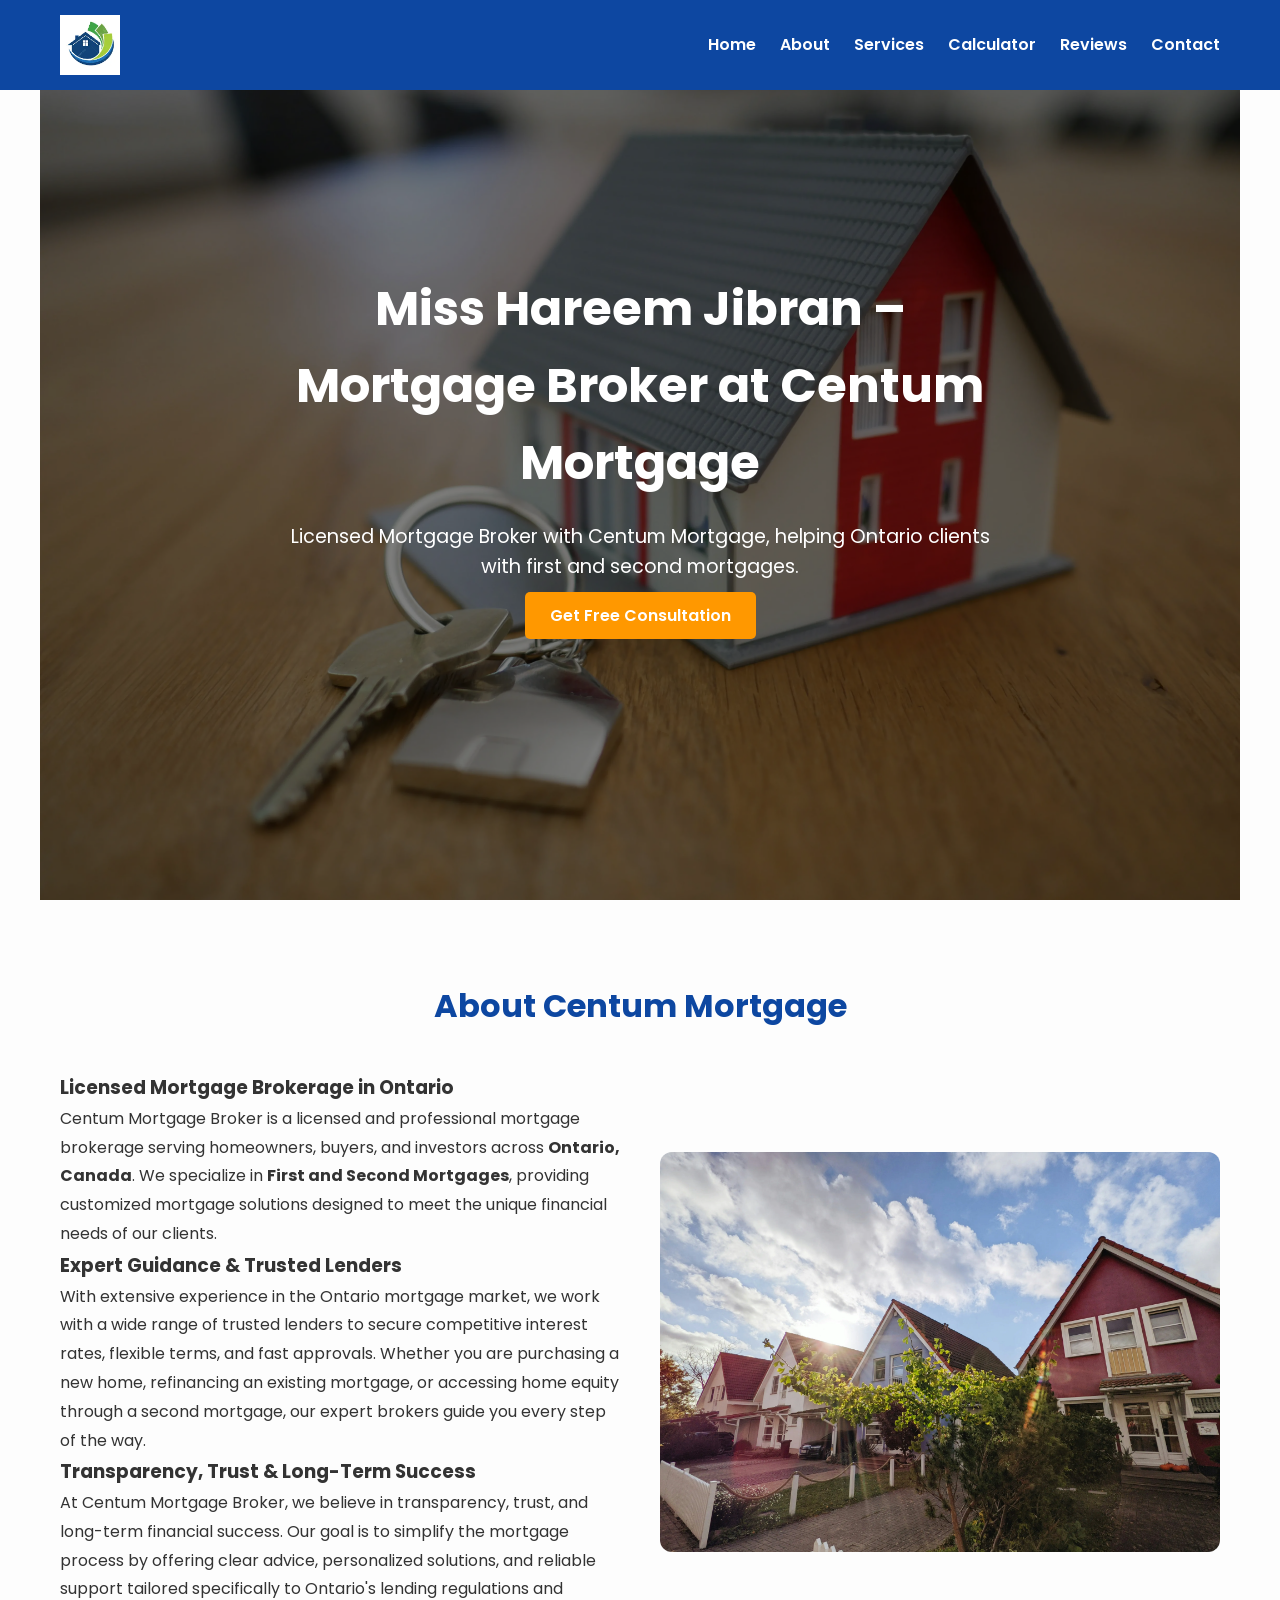
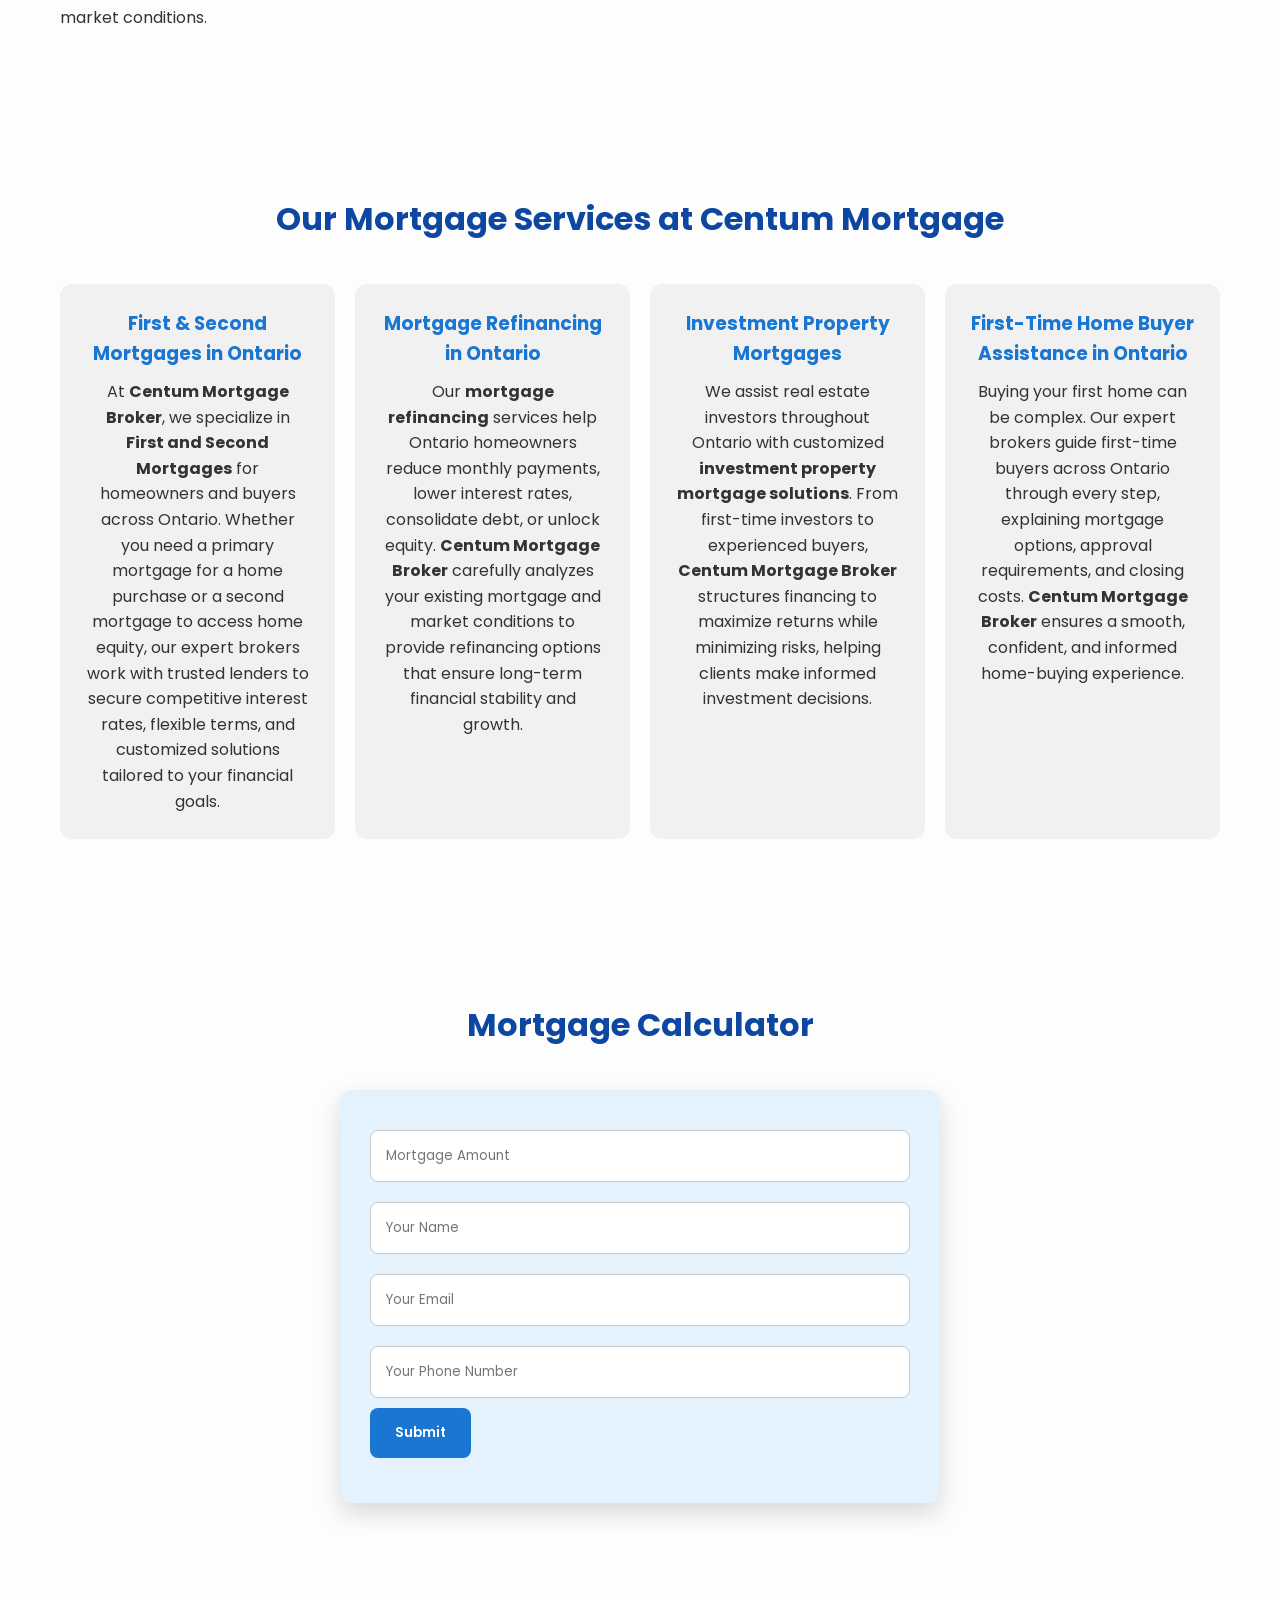
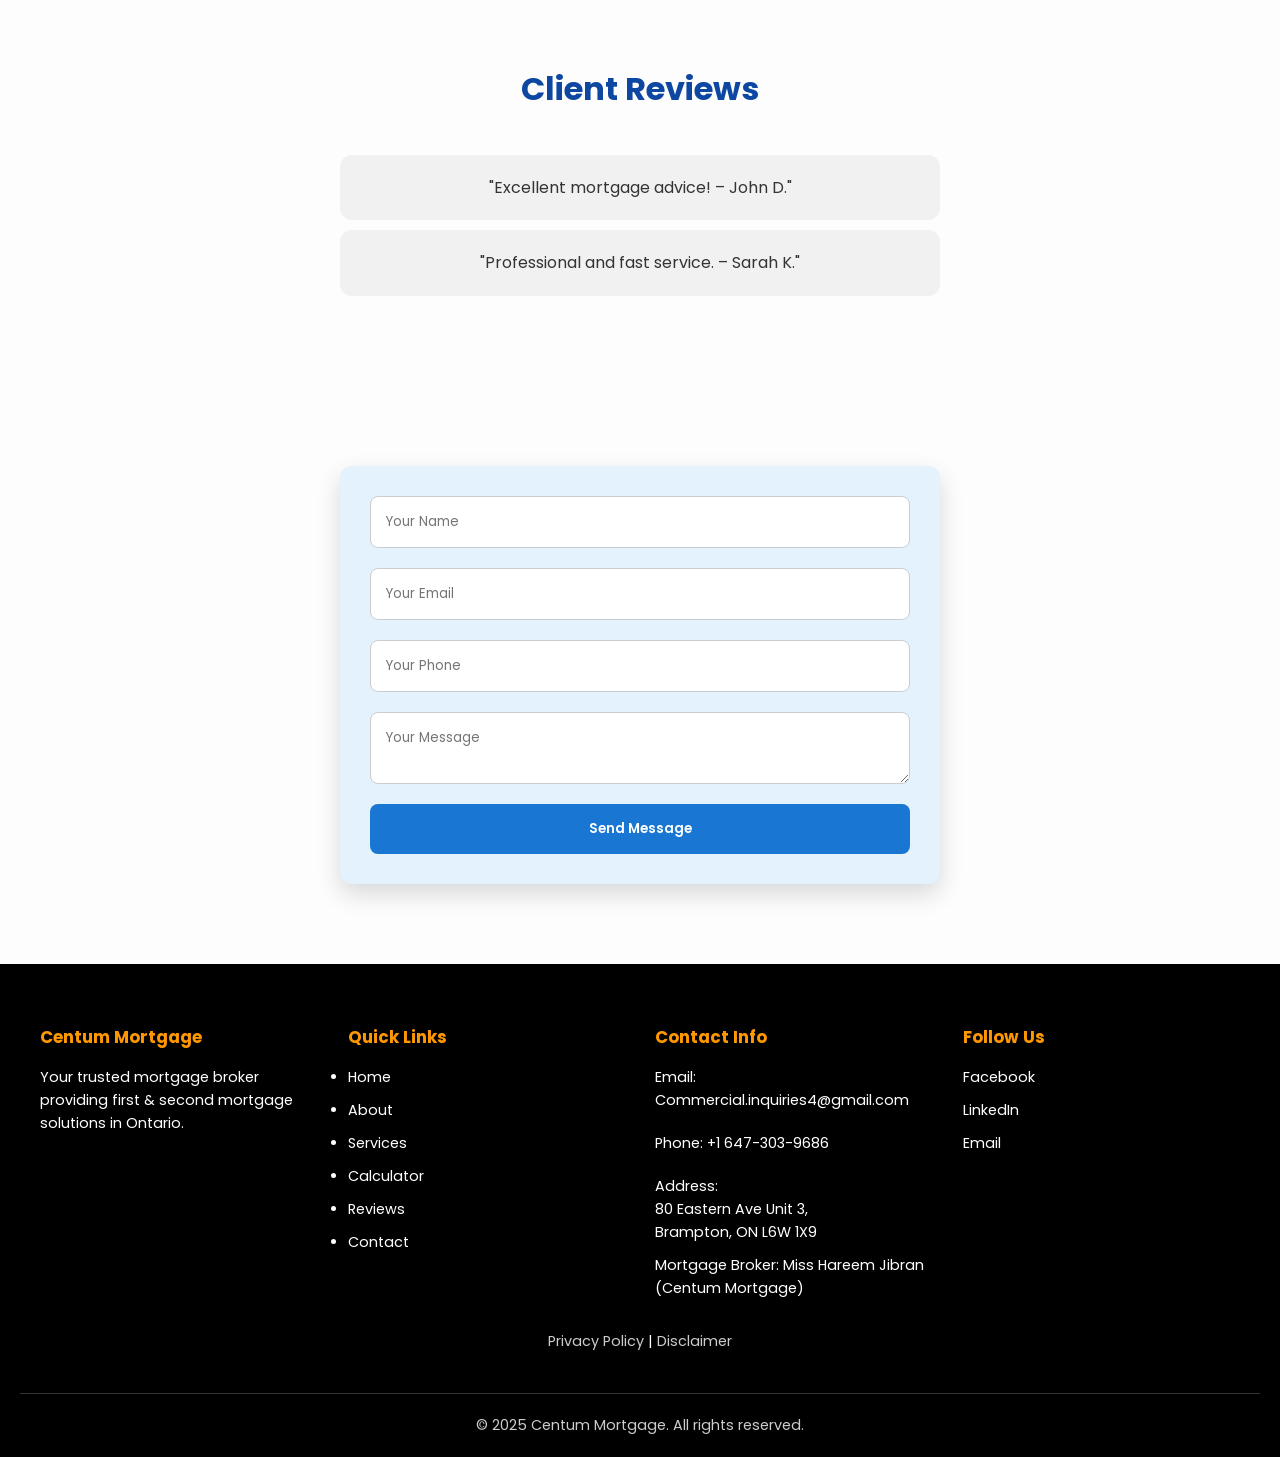
==== commit de00dcad: "All recent changes deployed" ====
--- a/index.html
+++ b/index.html
@@ -105,7 +105,7 @@
     <div class="text">
       <h3>Licensed Mortgage Brokerage in Ontario</h3>
       <p>
-        Centum mortgage Broker is a licensed and professional mortgage brokerage serving homeowners,
+        Centum Mortgage Broker is a licensed and professional mortgage brokerage serving homeowners,
         buyers, and investors across <strong>Ontario, Canada</strong>.
         We specialize in <strong>First and Second Mortgages</strong>, providing customized
         mortgage solutions designed to meet the unique financial needs of our clients.
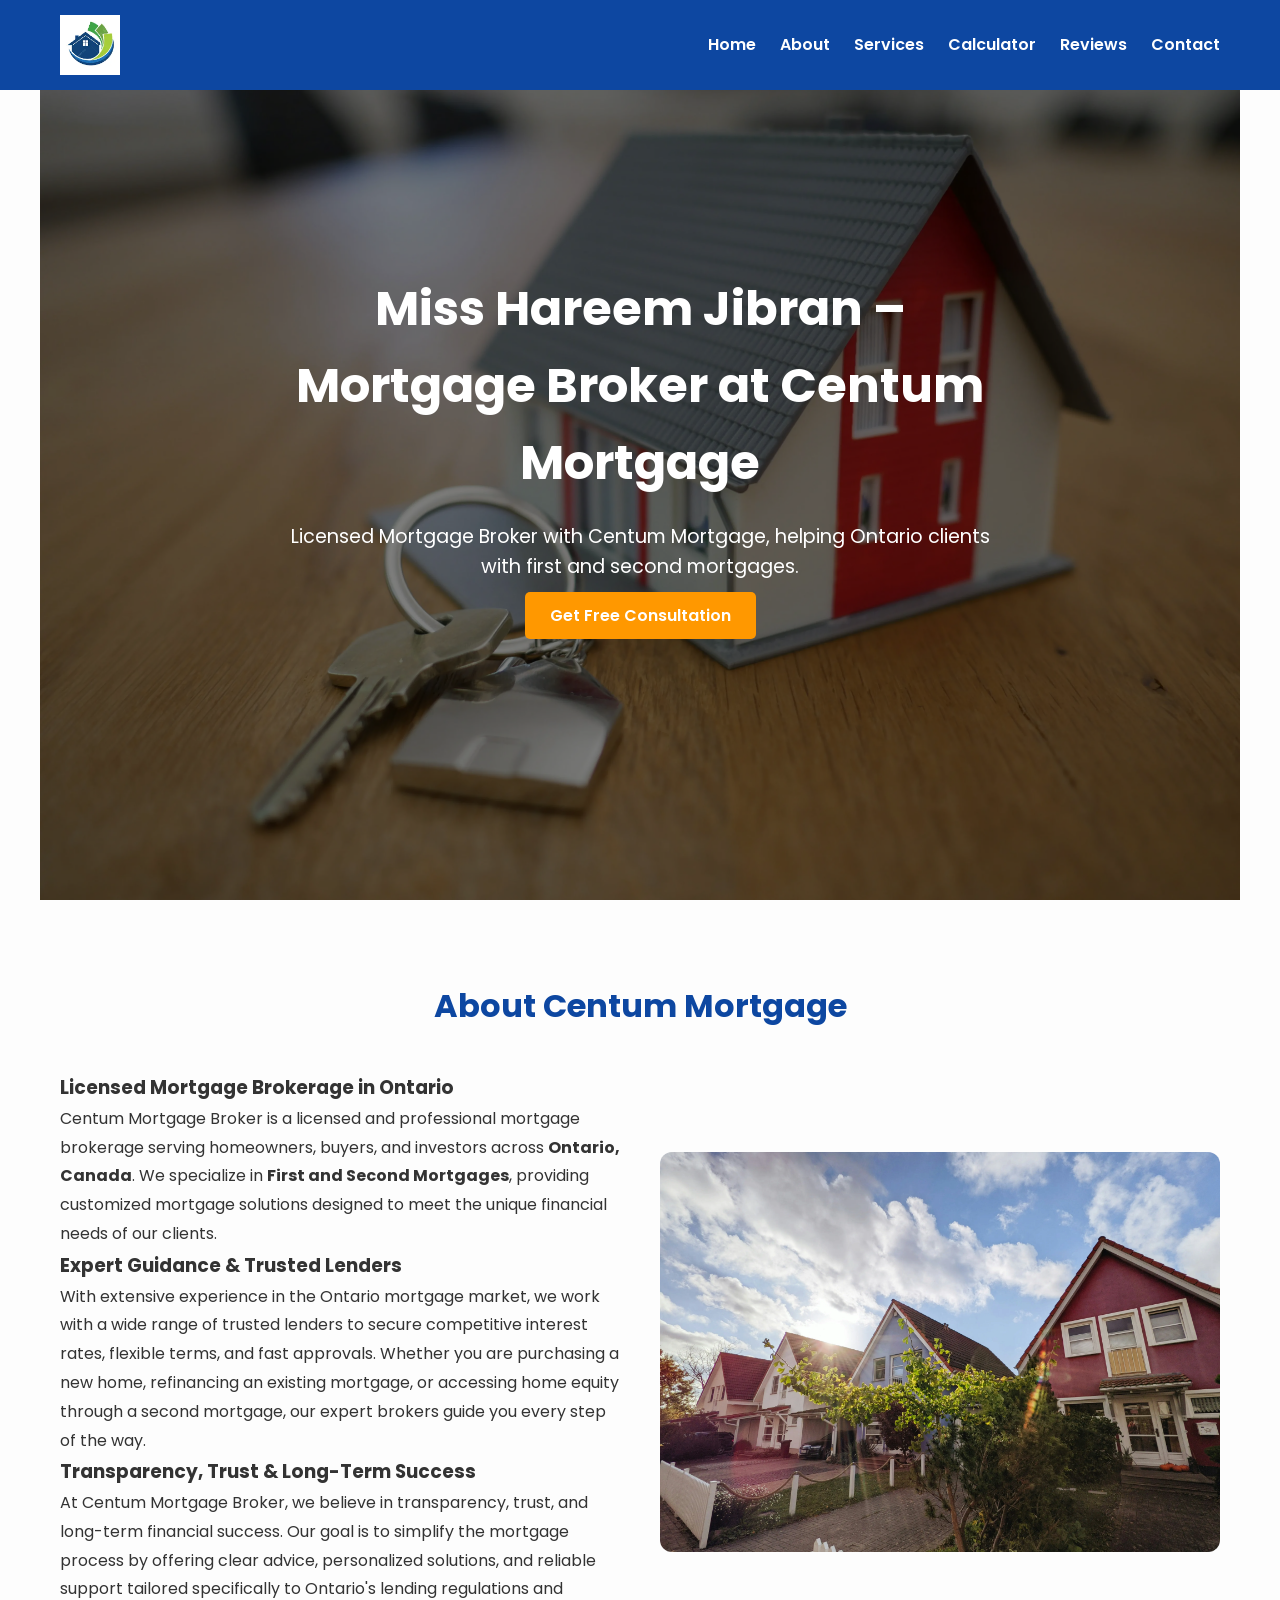
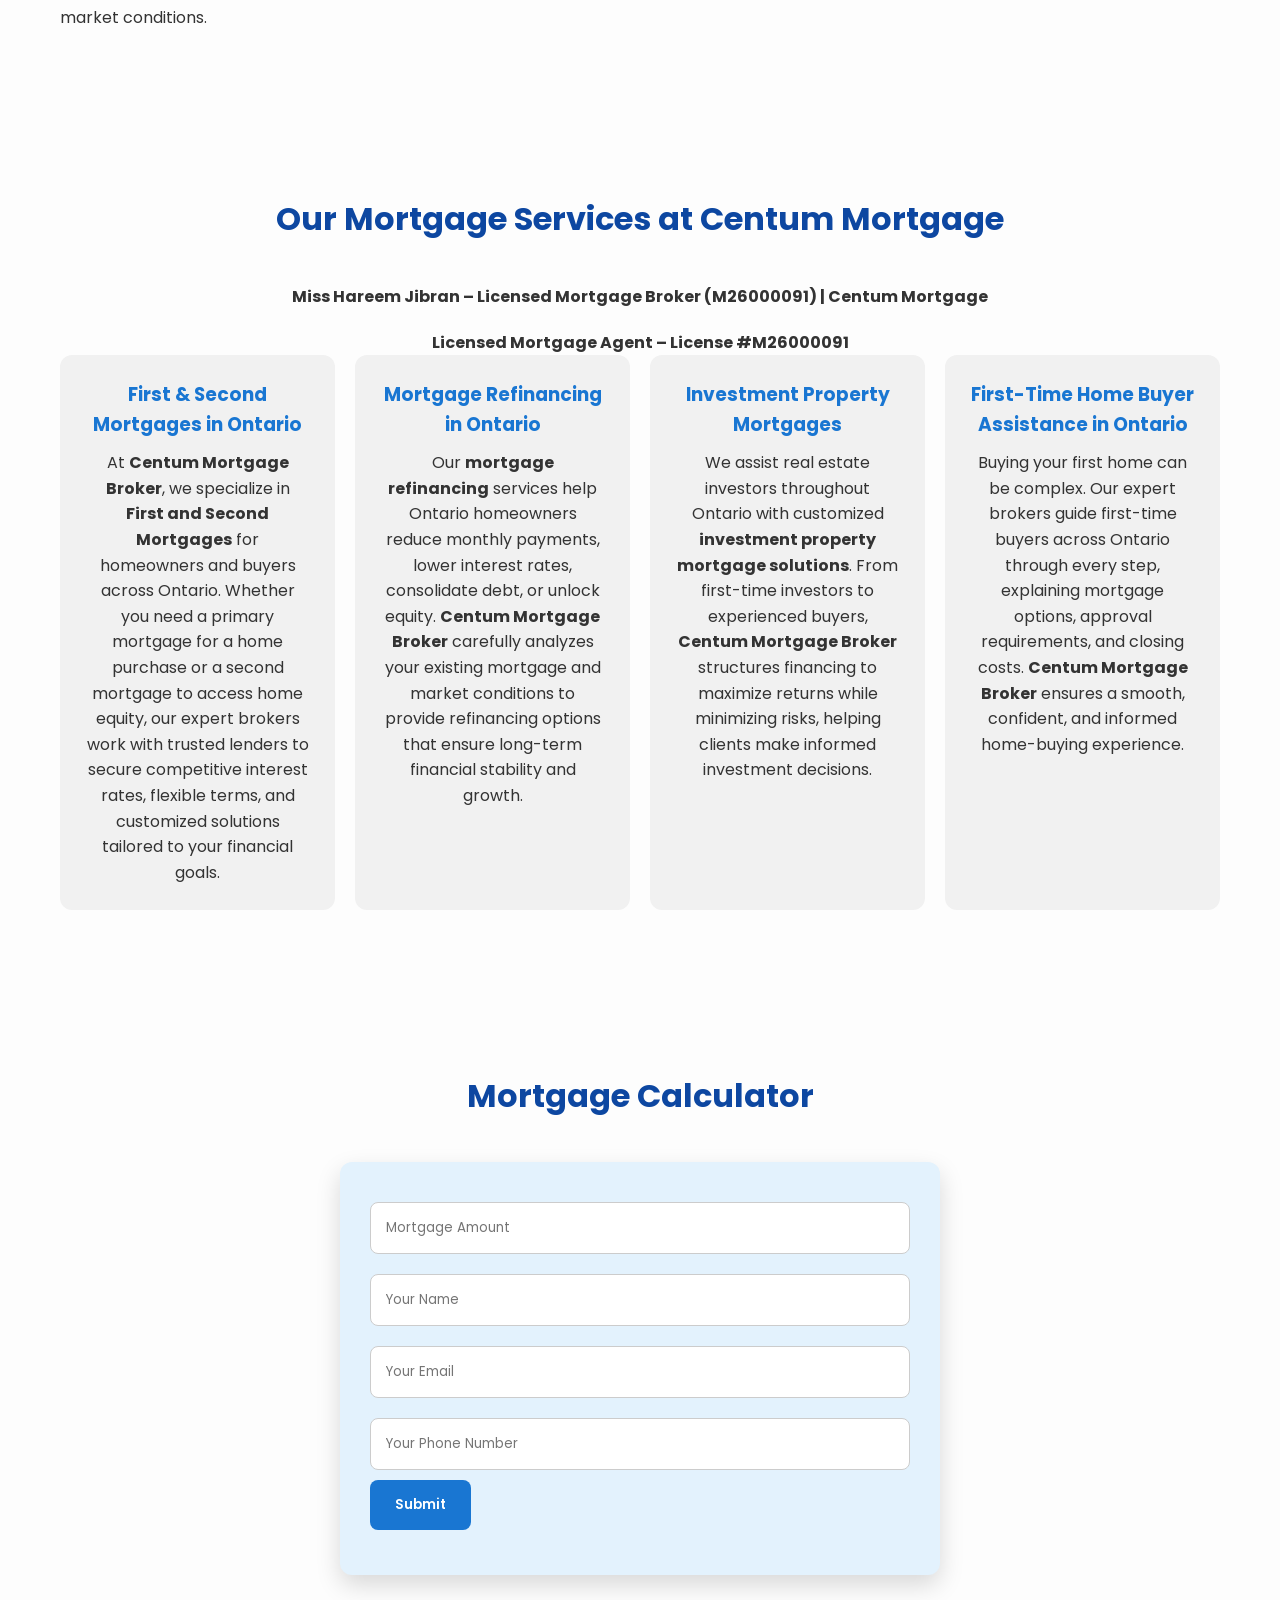
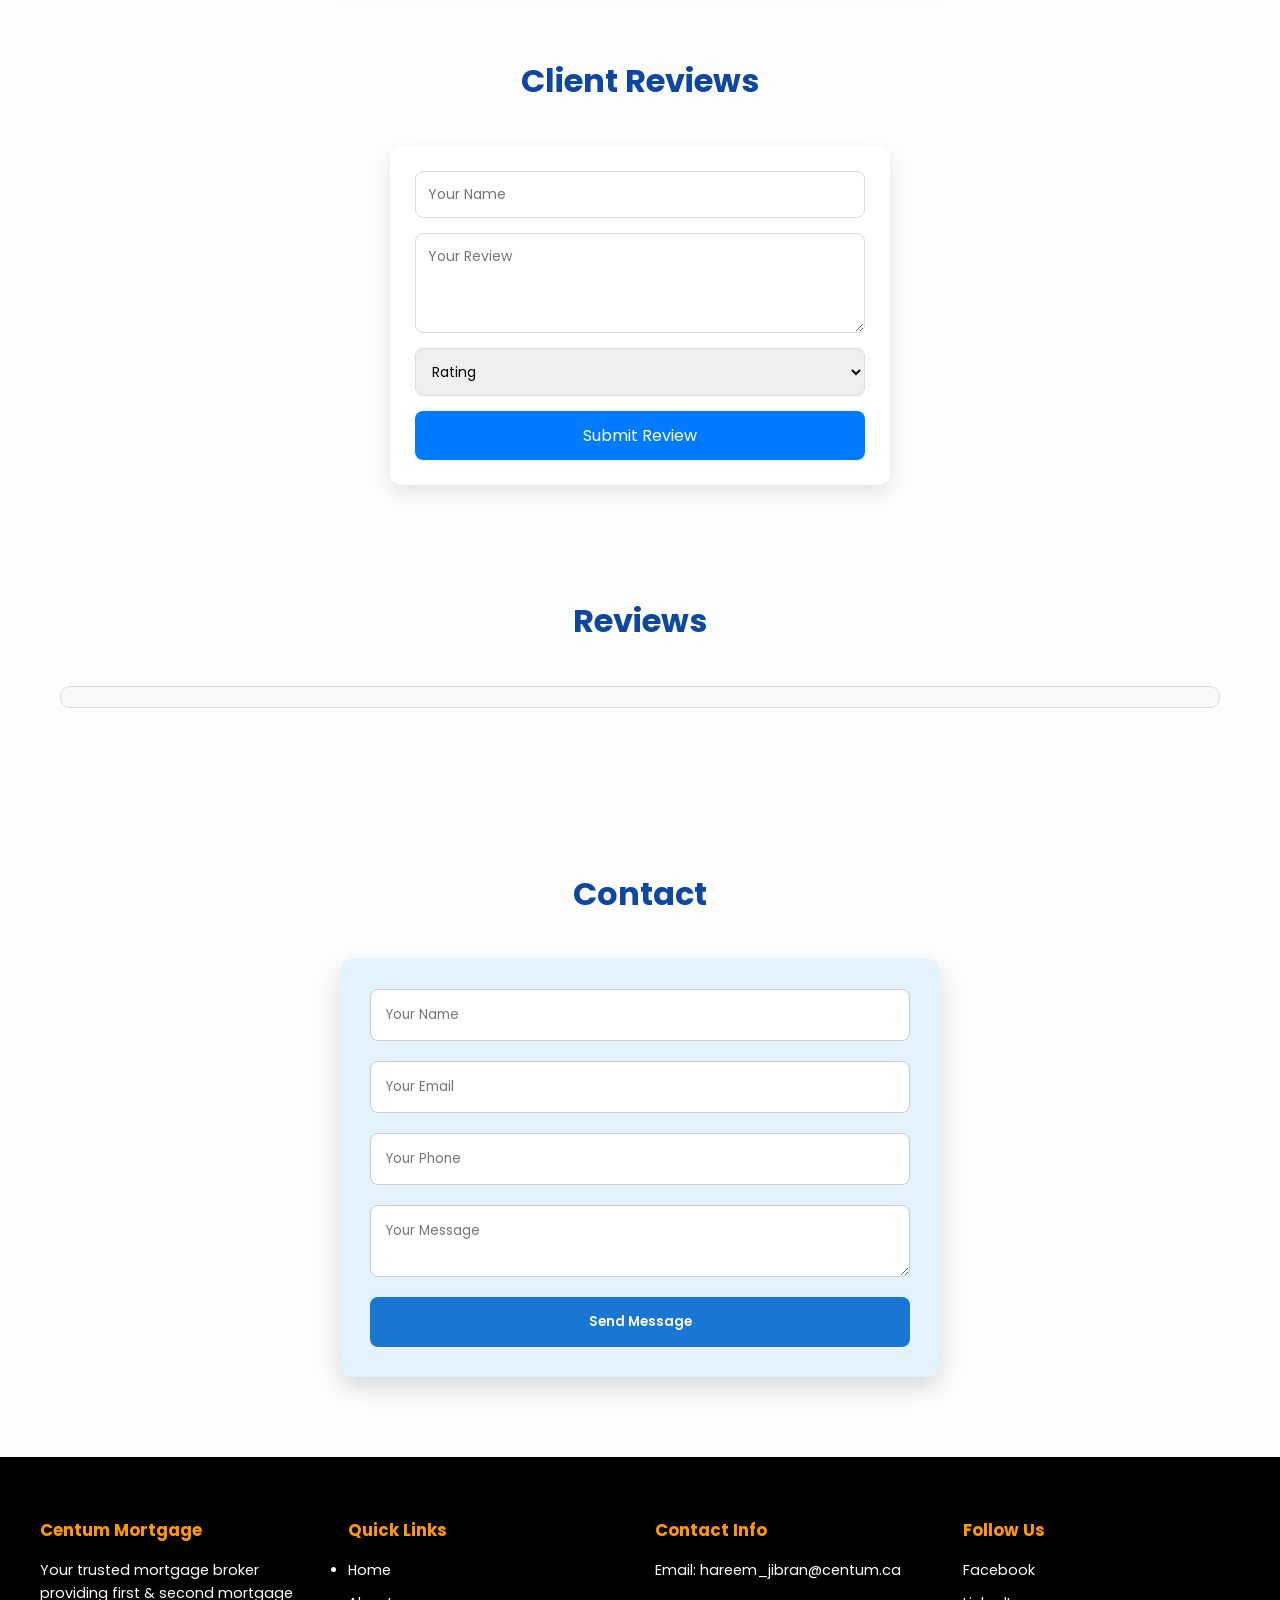
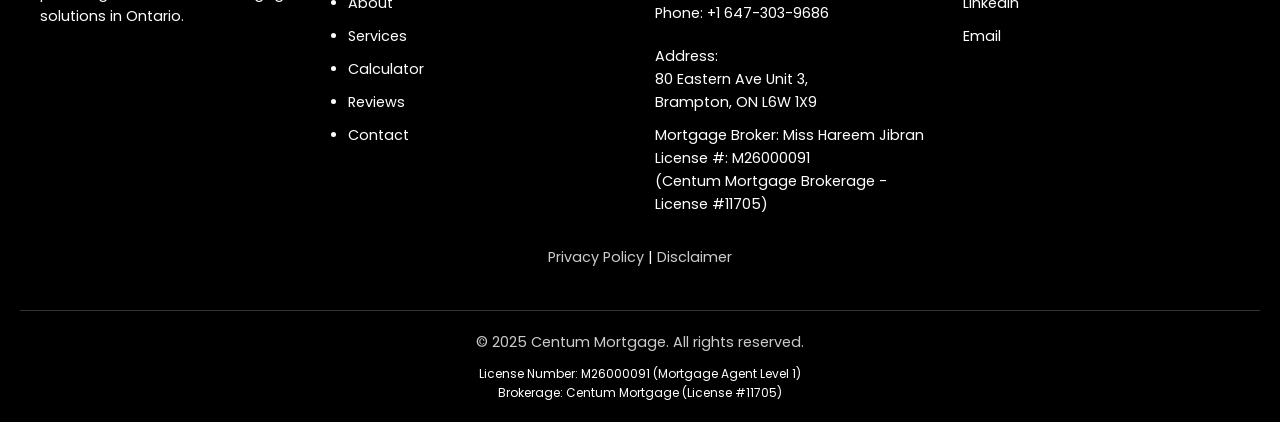
==== commit 7e353d36: "All recent changes deployed" ====
--- a/index.html
+++ b/index.html
@@ -57,6 +57,25 @@
 }
 </script>
 
+
+
+
+
+
+<!-- Google tag (gtag.js) -->
+<script async src="https://www.googletagmanager.com/gtag/js?id=AW-18062397955"></script>
+
+<script>
+  window.dataLayer = window.dataLayer || [];
+  function gtag(){dataLayer.push(arguments);}
+  gtag('js', new Date());
+
+  gtag('config', 'AW-18062397955');
+</script>
+
+
+
+
 </head>
 <body>
 
@@ -85,7 +104,7 @@
 </div>
 </header>
 
-
+<!-- Hero Section -->
 
 <section class="hero" id="hero">
   <img src="images/ontario-mortgage-broker-hero.webp" alt="Ontario mortgage broker helping clients with first and second mortgages in Brampton" class="hero-img" loading="eager">
@@ -144,6 +163,15 @@
 <section id="services">
   <h2>Our Mortgage Services at Centum Mortgage</h2>
 
+<p style="text-align:center; font-weight:bold; margin-bottom:20px;">
+Miss Hareem Jibran – Licensed Mortgage Broker (M26000091) | Centum Mortgage
+</p>
+
+
+<p style="text-align:center; font-weight:bold;">
+  Licensed Mortgage Agent – License #M26000091
+</p>
+
   <div class="services">
 
     <div class="service-card">
@@ -185,7 +213,7 @@
   </div>
 </section>
 
-
+<!--Calculater -->
 <section id="calculator">
   <h2>Mortgage Calculator</h2>
   <div class="calculator">
@@ -203,18 +231,44 @@
   </div>
 </section>
 
+
+
+
 <!-- Reviews -->
+
+
+  <h2>Client Reviews</h2>
+
+<form id="reviewForm">
+
+  <input type="text" id="name" placeholder="Your Name" required>
+  <textarea id="review" placeholder="Your Review" required></textarea>
+
+  <select id="rating" required>
+    <option value="">Rating</option>
+    <option value="5">5 Stars</option>
+    <option value="4">4 Stars</option>
+    <option value="3">3 Stars</option>
+    <option value="2">2 Stars</option>
+    <option value="1">1 Star</option>
+  </select>
+
+  <button type="submit">Submit Review</button>
+</form>
+
+
+
 <section id="reviews">
-<h2>Client Reviews</h2>
-<div class="reviews">
-<div class="review-placeholder">"Excellent mortgage advice! – John D."</div>
-<div class="review-placeholder">"Professional and fast service. – Sarah K."</div>
-</div>
+  <h2>Reviews</h2>
+  <div class="reviews" id="reviewsContainer">
+    <!-- Reviews from Google Sheet will appear here dynamically -->
+  </div>
 </section>
 
-
+<!-- Contact -->
 
 <section class="contact">
+  <h2>Contact</h2>
   <form
     id="contact"
     class="contact-form"
@@ -255,21 +309,26 @@
 
 <div class="footer-col">
   <h3>Contact Info</h3>
-  <p>Email: <a href="mailto:Commercial.inquiries4@gmail.com">Commercial.inquiries4@gmail.com</a></p>
+  <p>Email: <a href="mailto:hareem_jibran@centum.ca">hareem_jibran@centum.ca</a></p>
   <p>Phone: <a href="tel:+16473039686">+1 647-303-9686</a></p>
   <p>
     Address:<br>
     80 Eastern Ave Unit 3,<br>
     Brampton, ON L6W 1X9
   </p>
-  <p>Mortgage Broker: Miss Hareem Jibran<br>(Centum Mortgage)</p>
+  <!-- <p>Mortgage Broker: Miss Hareem Jibran<br>(Centum Mortgage)</p> -->
+   <p>
+  Mortgage Broker: Miss Hareem Jibran <br>
+  License #: M26000091 <br>
+  (Centum Mortgage Brokerage - License #11705)
+</p>
 </div>
 
 <div class="footer-col">
 <h3>Follow Us</h3>
 <a href="https://facebook.com" target="_blank">Facebook</a><br>
 <a href="https://linkedin.com" target="_blank">LinkedIn</a><br>
-<a href="mailto:Commercial.inquiries4@gmail.com">Email</a>
+<a href="mailto:hareem_jibran@centum.ca">Email</a>
 
 </div>
 </div>
@@ -283,9 +342,20 @@
 <div class="footer-bottom">
 <p>© 2025 Centum Mortgage. All rights reserved.</p>
 </div>
+
+<!-- <p style="font-size:12px; text-align:center; margin-top:10px;">
+License Number: M26000091 | Centum Mortgage Brokerage License #11705
+</p> -->
+
+<p style="font-size:12px; text-align:center; margin-top:10px;">
+  License Number: M26000091 (Mortgage Agent Level 1) <br>
+  Brokerage: Centum Mortgage (License #11705)
+</p>
 </footer>
 
 
+
+<!-- Script -->
 
 <script>
 // Header scroll effect
@@ -331,6 +401,110 @@
 }
 </script>
 
-
+<!-- <script>
+const sheetURL = "https://docs.google.com/spreadsheets/d/e/2PACX-1vT3NXBOKtOuxaKT1Jug_YqQty90-bs3SLeryWjiobzXx_eLWZ3nd1yGoVfOP8EgRDvI3JFUOSgfd9-b/pub?output=csv";
+
+fetch(sheetURL)
+  .then(res => res.text())
+  .then(data => {
+    const rows = data.split("\n");
+    const container = document.getElementById("reviewsContainer");
+
+    for(let i=1; i<rows.length; i++){
+      const cols = rows[i].split(",");
+
+      if(cols.length < 4) continue; // skip incomplete rows
+
+      const stars = "⭐".repeat(cols[2]); // Rating column
+
+      const card = document.createElement("div");
+      card.className = "review-card";
+
+      card.innerHTML = `
+        <div class="stars">${stars}</div>
+        <p>"${cols[1]}"</p>
+        <h4>${cols[0]}</h4>
+        <span>${cols[3]}</span>
+      `;
+
+      container.appendChild(card);
+    }
+  });
+</script> -->
+
+
+
+
+
+
+
+
+<script>
+
+const sheetURL = "https://docs.google.com/spreadsheets/d/e/2PACX-1vT3NXBOKtOuxaKT1Jug_YqQty90-bs3SLeryWjiobzXx_eLWZ3nd1yGoVfOP8EgRDvI3JFUOSgfd9-b/pub?output=csv";
+
+fetch(sheetURL + "&t=" + new Date().getTime())
+  .then(res => res.text())
+  .then(data => {
+
+     console.log(data);
+
+    const rows = data.split("\n");
+    const container = document.getElementById("reviewsContainer");
+
+    container.innerHTML = "";
+
+    for(let i = rows.length - 1; i > 0; i--) {
+      const cols = rows[i].split(/,(?=(?:(?:[^"]*"){2})*[^"]*$)/);
+
+      if(cols.length < 4) continue;
+
+      const stars = "⭐".repeat(parseInt(cols[2]));
+
+      const card = document.createElement("div");
+      card.className = "review-card";
+
+      card.innerHTML = `
+        <div class="stars">${stars}</div>
+        <p>"${cols[1]}"</p>
+        <h4>${cols[0]}</h4>
+        <span>${cols[3]}</span>
+      `;
+
+      container.appendChild(card);
+    }
+  });
+
+
+
+
+</script>
+
+
+
+
+
+
+
+
+<script>
+document.getElementById("reviewForm").addEventListener("submit", function(e) {
+  e.preventDefault();
+
+  const data = new URLSearchParams();
+  data.append("name", document.getElementById("name").value);
+  data.append("review", document.getElementById("review").value);
+  data.append("rating", document.getElementById("rating").value);
+
+   fetch("https://script.google.com/macros/s/AKfycbzJqfX7tYnBmqkLzo6e_lqCSawXb_xY9ArBwvRn5qye9cZ7_t2mU6JudkzwcqZOMjUq/exec", {
+    method: "POST",
+    body: data
+  })
+  .then(res => res.text())
+  .then(response => {
+    alert("Review submitted successfully!");
+  });
+});
+</script>
 </body>
 </html>
--- a/css/style.css
+++ b/css/style.css
@@ -70,10 +70,130 @@
 .calculator button:hover { background:#0d47a1; transform:scale(1.05); }
 .calculator .result { margin-top:15px; font-weight:600; font-size:1.1rem; }
 
-/* Reviews */
-.reviews { text-align:center; }
-.review-placeholder { background:#f1f1f1; padding:20px; border-radius:12px; margin:10px auto; max-width:600px; transition:transform 0.3s; }
-.review-placeholder:hover { transform:scale(1.03); }
+
+
+#reviewsContainer {
+  max-height: 400px;       /* aap height adjust kar sakte ho */
+  overflow-y: auto;        /* vertical scroll enable kare */
+  padding: 10px;
+  border: 1px solid #ddd;
+  border-radius: 10px;
+  background: #f9f9f9;
+}
+
+
+
+/* Review Form Styling */
+#reviewForm {
+  max-width: 500px;
+  margin: 30px auto;
+  padding: 25px;
+  background: #ffffff;
+  border-radius: 12px;
+  box-shadow: 0 8px 20px rgba(0,0,0,0.1);
+  display: flex;
+  flex-direction: column;
+  gap: 15px;
+}
+
+/* Inputs & textarea */
+#reviewForm input,
+#reviewForm textarea,
+#reviewForm select {
+  width: 100%;
+  padding: 12px;
+  border: 1px solid #ddd;
+  border-radius: 8px;
+  font-size: 14px;
+  font-family: 'Poppins', sans-serif;
+  transition: 0.3s;
+}
+
+/* Focus effect */
+#reviewForm input:focus,
+#reviewForm textarea:focus,
+#reviewForm select:focus {
+  border-color: #007BFF;
+  outline: none;
+  box-shadow: 0 0 5px rgba(0,123,255,0.3);
+}
+
+/* Textarea height */
+#reviewForm textarea {
+  min-height: 100px;
+  resize: vertical;
+}
+
+/* Button */
+#reviewForm button {
+  background: #007BFF;
+  color: white;
+  border: none;
+  padding: 12px;
+  font-size: 16px;
+  border-radius: 8px;
+  cursor: pointer;
+  transition: 0.3s;
+}
+
+/* Button hover */
+#reviewForm button:hover {
+  background: #0056b3;
+}
+
+/* Mobile responsive */
+@media (max-width: 600px) {
+  #reviewForm {
+    padding: 15px;
+  }
+}
+
+
+
+
+
+.reviews{
+  display:grid;
+  grid-template-columns:repeat(auto-fit, minmax(250px,1fr));
+  gap:20px;
+  margin-top:30px;
+}
+
+.review-card{
+  background:#fff;
+  padding:25px;
+  border-radius:12px;
+  box-shadow:0 5px 15px rgba(0,0,0,0.1);
+  transition: transform 0.3s ease;
+}
+
+.review-card:hover{
+  transform: translateY(-5px);
+}
+
+.review-card .stars{
+  color:#f4b400;
+  margin-bottom:10px;
+}
+
+.review-card p{
+  font-style:italic;
+  margin-bottom:15px;
+}
+
+.review-card h4{
+  color:#333;
+  margin-bottom:5px;
+}
+
+.review-card span{
+  font-size:13px;
+  color:#777;
+}
+
+
+
+
 
 /* Contact Form */
  .contact form { max-width:600px; margin:auto; display:flex; flex-direction:column; background:#e3f2fd; padding:30px; border-radius:12px; box-shadow:0 10px 25px rgba(0,0,0,0.15); transition:transform 0.3s; }
